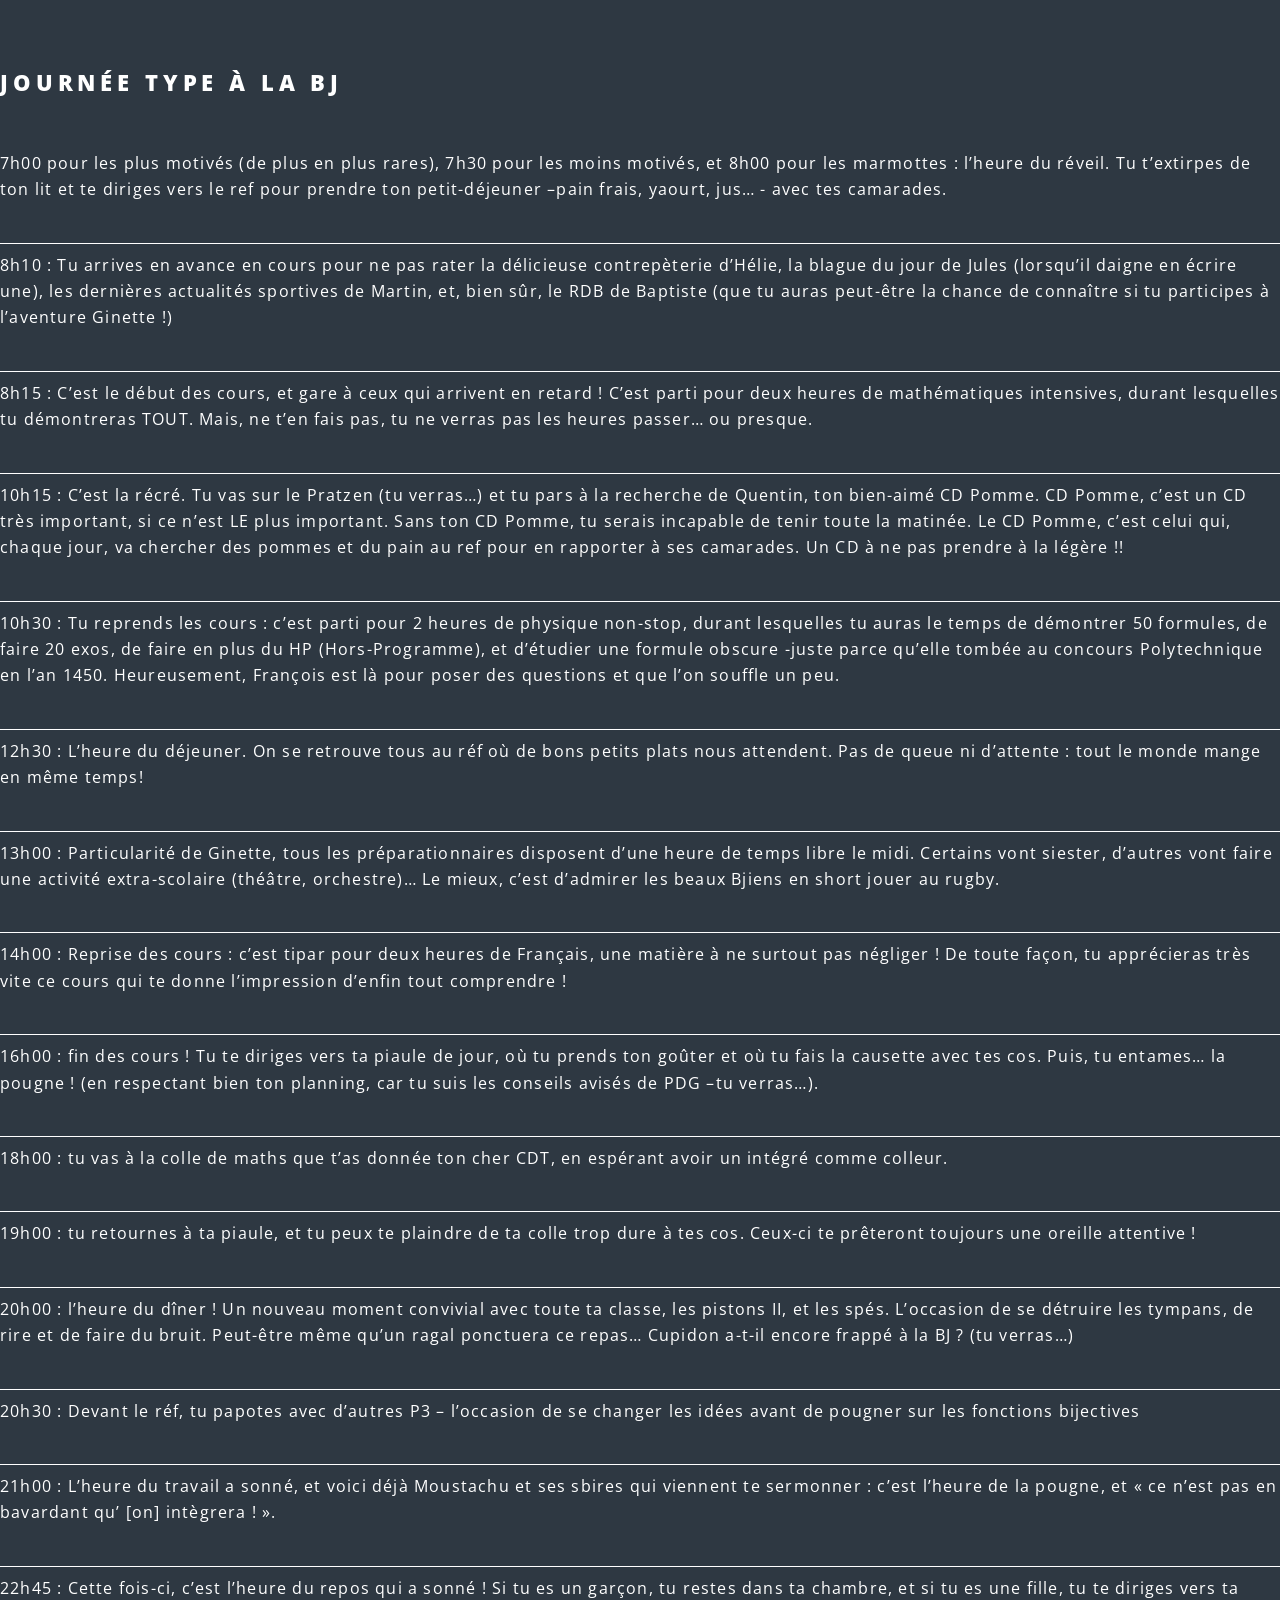
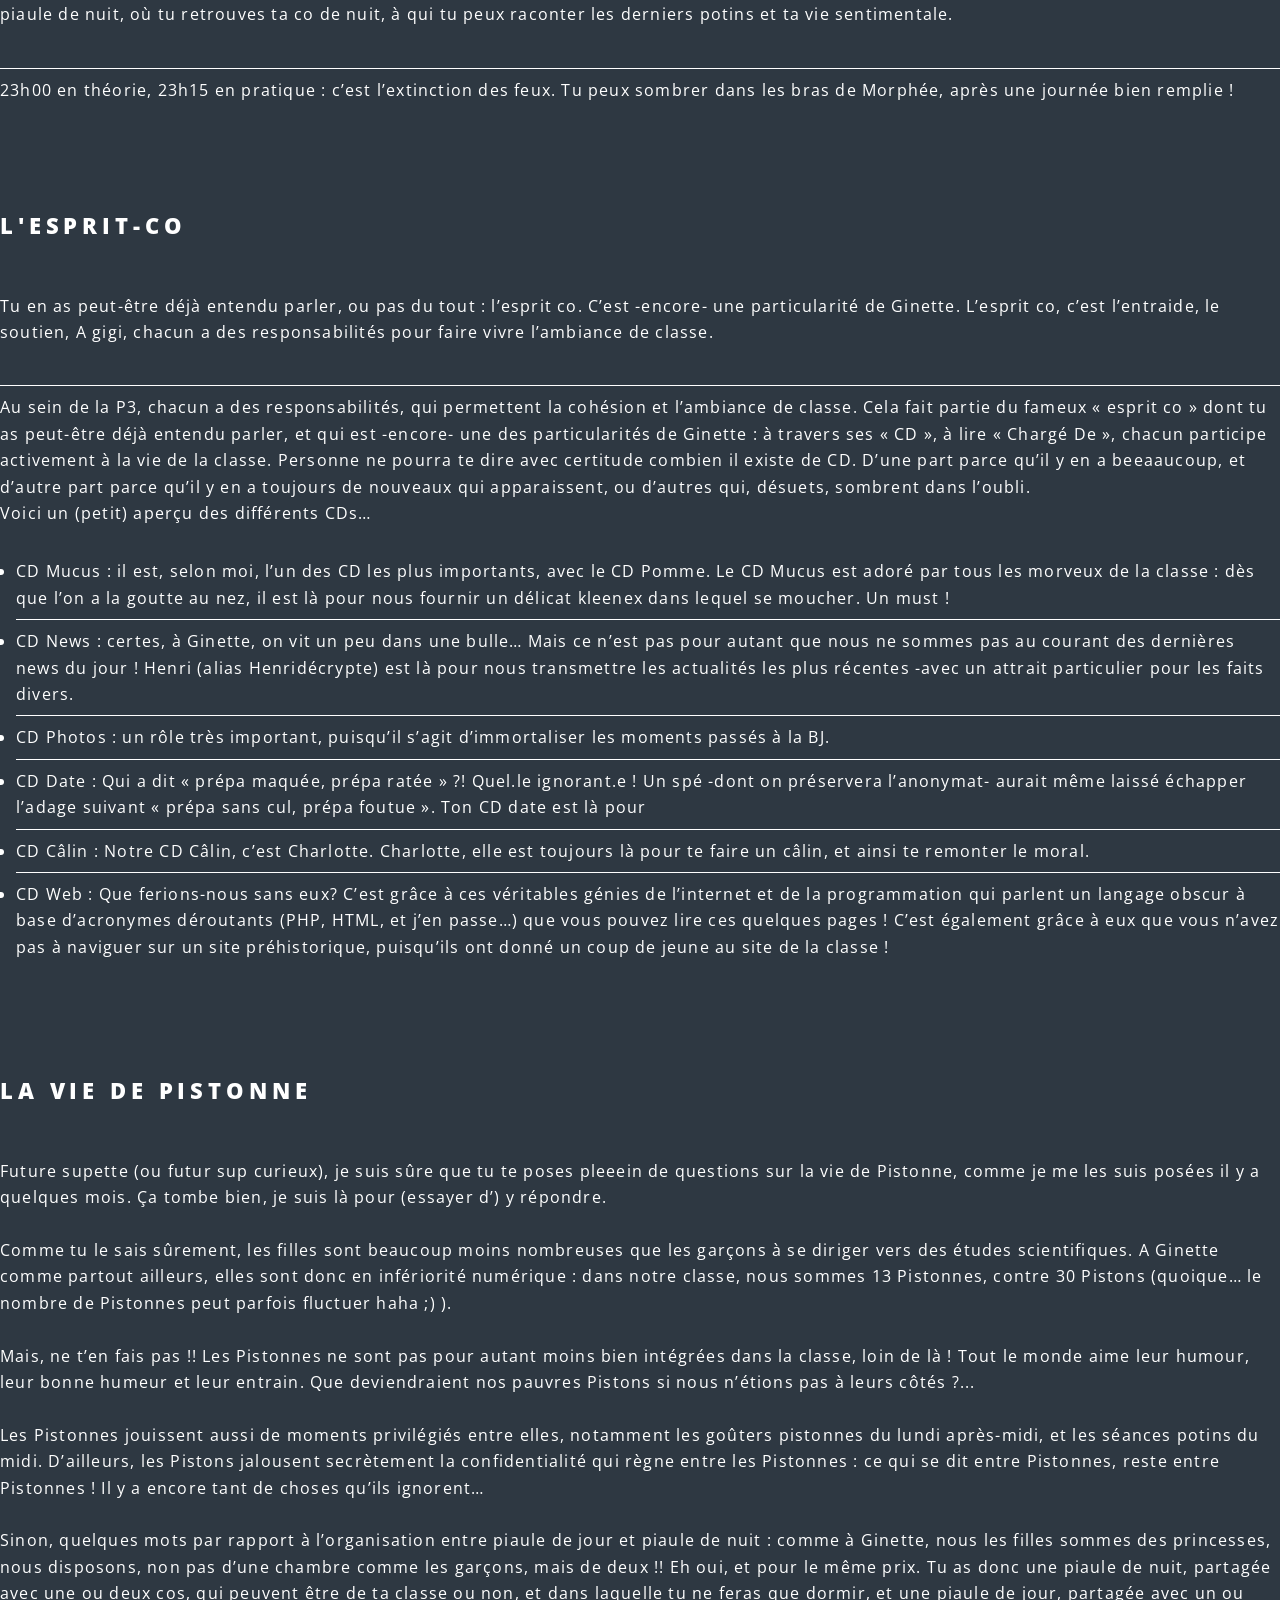
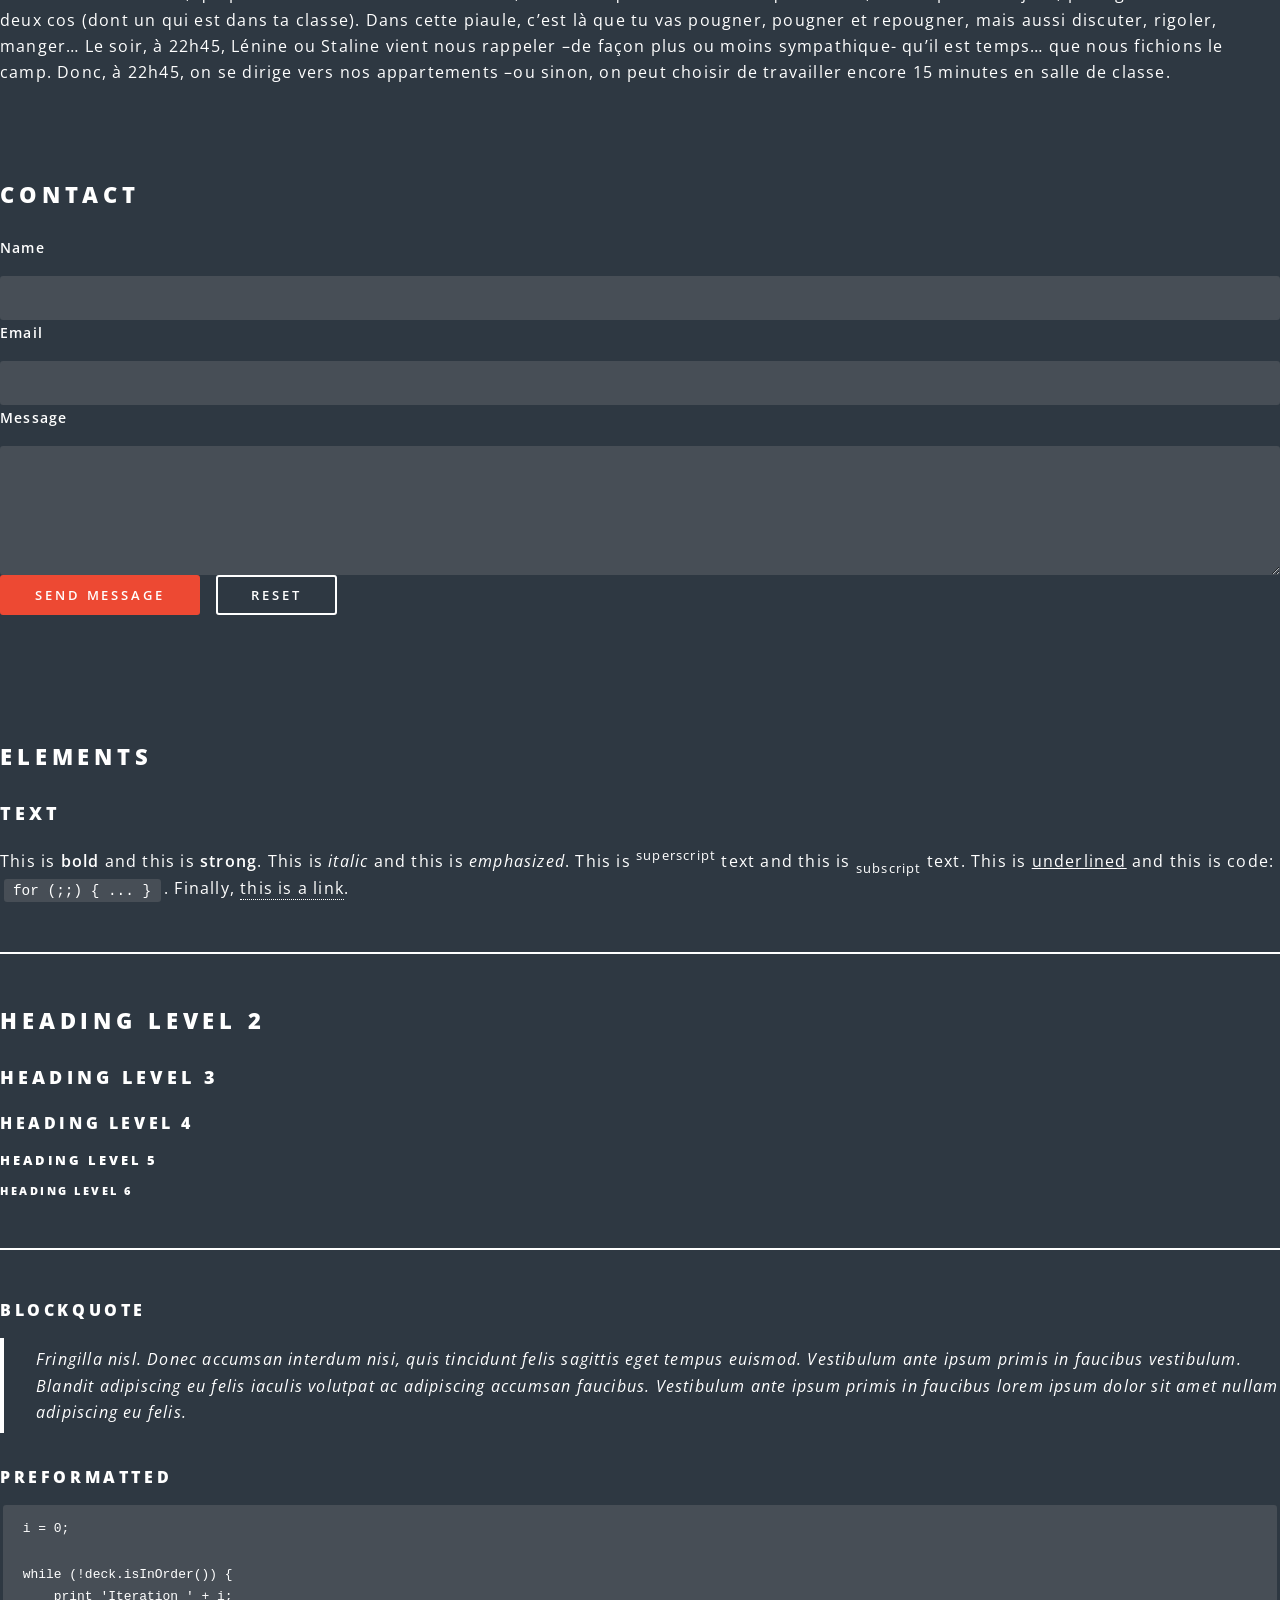
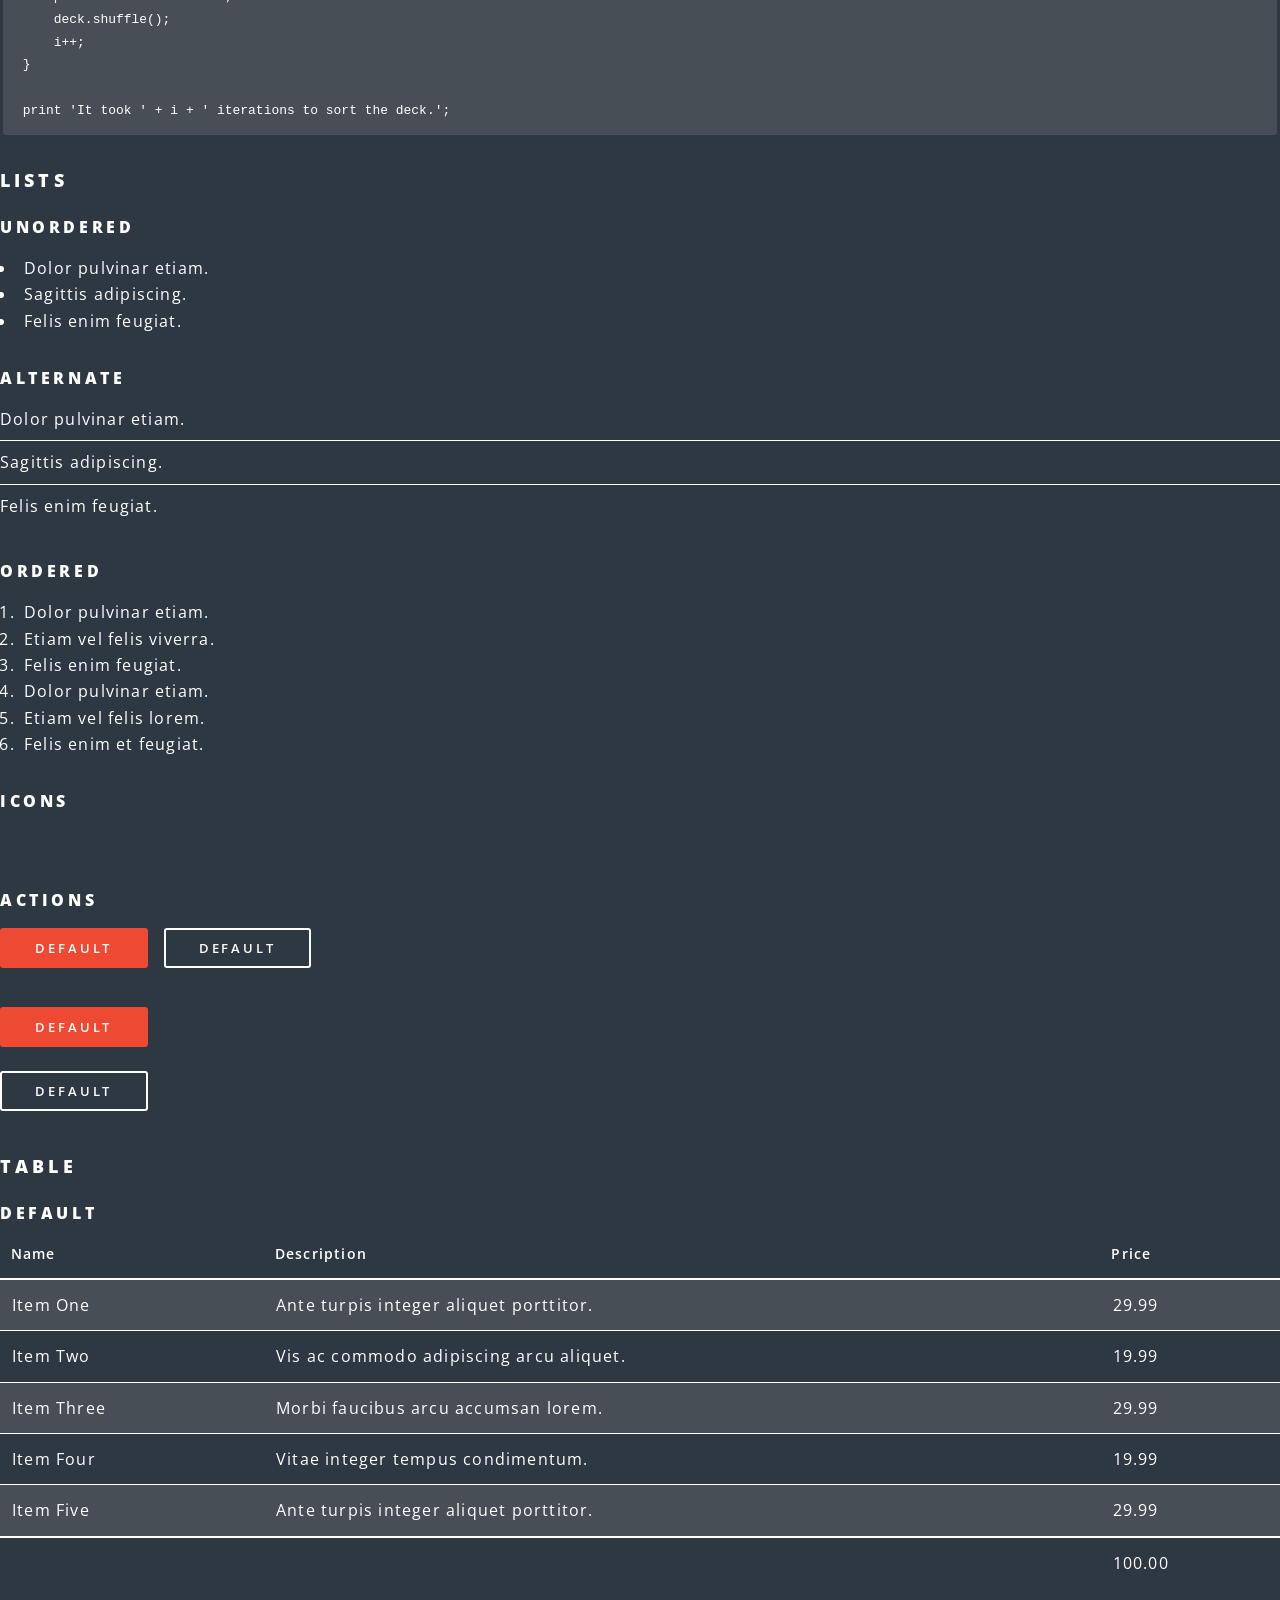
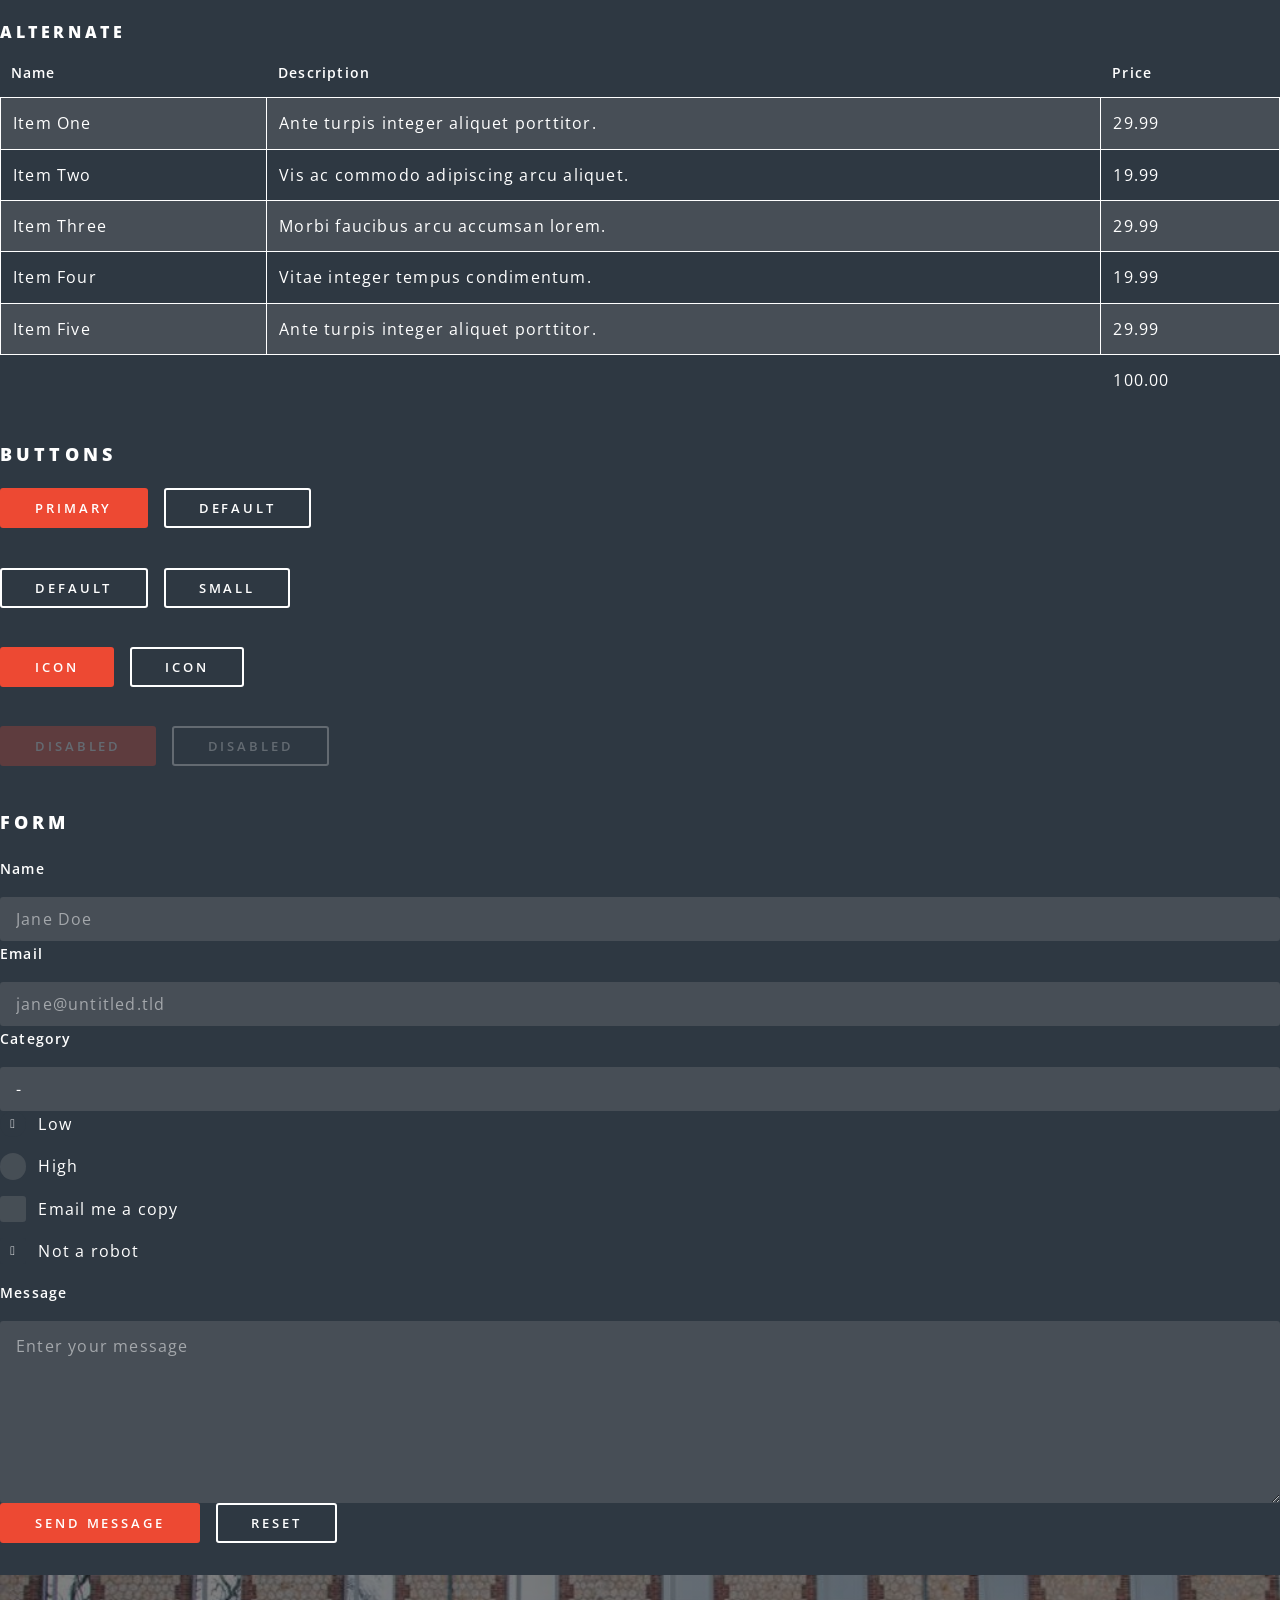
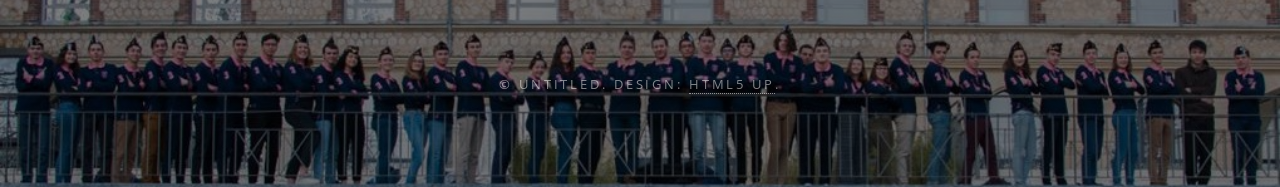
==== Site P3/ginette.html @ 147a9897 "pas la bonne" ====
<!DOCTYPE HTML>
<!--
	Dimension by HTML5 UP
	html5up.net | @ajlkn
	Free for personal and commercial use under the CCA 3.0 license (html5up.net/license)
-->
<html>
	<head>
		<title>Ginette - Piston 3</title>
		<meta charset="utf-8" />
		<meta name="viewport" content="width=device-width, initial-scale=1, user-scalable=no" />
		<link rel="stylesheet" href="assets/css/main.css" />
		<link rel="stylesheet" href="assets/css/noscript.css" />
		<link rel="icon" type="image/png" href="images\logo.png">
	</head>
	<body class="is-preload">
		<!-- Page Wrapper -->
		<div id="page-wrapper">

		<!-- Wrapper -->
			<div id="wrapper">

				<!-- Header -->
					<header id="header">
						<div class="logo">
							<span class="icon fa-gem"></span>
						</div>
						<div class="content">
							<div class="inner">
								<h1>La pougne</h1>
								<p><italic>16h de pougne par jour tu ne dépasseras !</italic></p>
							</div>
						</div>
						<nav>
							<ul>
								<li><a href="#intro">Journée type</a></li>
								<li><a href="#work">L'esprit-co</a></li>
								<li><a href="#about">Les Pistonnes</a></li>
								<li><a href="#contact">Contact</a></li>
								<li><a href="#elements">Elements</a></li>
							</ul>
						</nav>
					</header>

				<!-- Main -->
					<div id="main">

						<!-- Intro -->
							<article id="intro">
								<h2 class="major">Journée type à la BJ</h2>
								<span class="image main"><img src="images/pic01.jpg" alt="" /></span>

								<ul class="alt">
									<li>
										<p>7h00 pour les plus motivés (de plus en plus rares), 7h30 pour les moins motivés, 
											et 8h00 pour les marmottes : l’heure du réveil. Tu t’extirpes de ton lit et te 
											diriges vers le ref pour prendre ton petit-déjeuner –pain frais, yaourt, jus… - avec 
											tes camarades.</p>
									</li>
									<li>
										<p>8h10 : Tu arrives en avance en cours pour ne pas rater la délicieuse contrepèterie d’Hélie,
											 la blague du jour de Jules (lorsqu’il daigne en écrire une), les dernières actualités 
											 sportives de Martin, et, bien sûr, le RDB de Baptiste (que tu auras peut-être la chance 
											 de connaître si tu participes à l’aventure Ginette !)</p>
									</li>
									<li>
										<p>8h15 : C’est le début des cours, et gare à ceux qui arrivent en retard ! C’est parti pour 
											deux heures de mathématiques intensives, durant lesquelles tu démontreras TOUT. Mais, ne 
											t’en fais pas, tu ne verras pas les heures passer… ou presque.</p>
									</li>
									<li>
										<p>10h15 : C’est la récré. Tu vas sur le Pratzen (tu verras…) et tu pars à  la recherche de 
											Quentin, ton bien-aimé CD Pomme. CD Pomme, c’est un CD très important, si ce n’est LE plus 
											important. Sans ton CD Pomme, tu serais incapable de tenir toute la matinée. Le CD Pomme, 
											c’est celui qui, chaque jour, va chercher des pommes et du pain au ref pour en rapporter 
											à ses camarades. Un CD à ne pas prendre à la légère !!</p>
									</li>
									<li>
										<p>10h30 : Tu reprends les cours : c’est parti pour 2 heures de physique non-stop, durant 
											lesquelles tu auras le temps de démontrer 50 formules, de faire 20 exos, de faire en plus 
											du HP (Hors-Programme), et d’étudier une formule obscure -juste parce qu’elle tombée au 
											concours Polytechnique en l’an 1450. Heureusement, François est là pour poser des 
											questions et que l’on souffle un peu.</p>
									</li>
									<li>
										<p>12h30 : L’heure du déjeuner. On se retrouve tous au réf où de bons petits plats nous 
											attendent. Pas de queue ni d’attente : tout le monde mange en même temps!</p>
									</li>
									<li>
										<p>13h00 : Particularité de Ginette, tous les préparationnaires disposent d’une heure de 
											temps libre le midi. Certains vont siester, d’autres vont faire une activité 
											extra-scolaire (théâtre, orchestre)… Le mieux, c’est d’admirer les beaux Bjiens en short 
											jouer au rugby.</p>
									</li>
									<li>
										<p>14h00 : Reprise des cours : c’est tipar pour deux heures de Français, une matière à ne 
											surtout pas négliger ! De toute façon, tu apprécieras très vite ce cours qui te donne 
											l’impression d’enfin tout comprendre !</p>
									</li>
									<li>
										<p>16h00 : fin des cours ! Tu te diriges vers ta piaule de jour, où tu prends ton goûter 
											et où tu fais la causette avec tes cos. Puis, tu entames… la pougne ! (en respectant bien 
											ton planning, car tu suis les conseils avisés de PDG –tu verras…).</p>
									</li>
									<li>
										<p>18h00 : tu vas à la colle de maths que t’as donnée ton cher CDT, en espérant avoir un 
											intégré comme colleur.</p>
									</li>
									<li>
										<p>19h00 : tu retournes à ta piaule, et tu peux te plaindre de ta colle trop dure à tes cos. 
											Ceux-ci te prêteront toujours une oreille attentive !</p>
									</li>
									<li>
										<p>20h00 : l’heure du dîner ! Un nouveau moment convivial avec toute ta classe, les pistons 
											II, et les spés. L’occasion de se détruire les tympans, de rire et de faire du bruit. 
											Peut-être même qu’un ragal ponctuera ce repas… Cupidon a-t-il encore frappé à la BJ ? 
											(tu verras…)</p>
									</li>
									<li>
										<p>20h30 : Devant le réf, tu papotes avec d’autres P3 – l’occasion de se changer les idées 
											avant de pougner sur les fonctions bijectives</p>
									</li>
									<li>
										<p>21h00 : L’heure du travail a sonné, et voici déjà Moustachu et ses sbires qui viennent 
											te sermonner : c’est l’heure de la pougne, et « ce n’est pas en bavardant qu’ [on] 
											intègrera ! ».</p>
									</li>
									<li>
										<p>22h45 : Cette fois-ci, c’est l’heure du repos qui a sonné ! Si tu es un garçon, 
											tu restes dans ta chambre, et si tu es une fille, tu te diriges vers ta piaule de nuit, 
											où tu retrouves ta co de nuit, à qui tu peux raconter les derniers potins et ta vie 
											sentimentale.</p>
									</li>
									<li>
										<p>23h00 en théorie, 23h15 en pratique : c’est l’extinction des feux. Tu peux sombrer dans 
											les bras de Morphée, après une journée bien remplie !</p>
									</li>

								</ul>
							</article>

						<!-- Work -->
							<article id="work">
								<h2 class="major">L'esprit-co</h2>
								<span class="image main"><img src="images/pic02.jpg" alt="" /></span>
								<ul class="alt">
									<li>
										<p>
											Tu en as peut-être déjà entendu parler, ou pas du tout : l’esprit co. C’est -encore- 
											une particularité 											de Ginette. 
											L’esprit co, c’est l’entraide, le soutien, A gigi, chacun a des responsabilités pour 
											faire vivre l’ambiance de classe.
										</p>
									</li>
									<li>
										<p>
											Au sein de la P3, chacun a des responsabilités, qui permettent la cohésion et l’ambiance 
											de classe. Cela fait partie du fameux « esprit co » dont tu as peut-être déjà entendu 
											parler, et qui est -encore- une des particularités de Ginette : à travers ses « CD », 
											à lire « Chargé De », chacun participe activement à la vie de la classe.
											Personne ne pourra te dire avec certitude combien il existe de CD. D’une part parce qu’il 
											y en a beeaaucoup, et d’autre part parce qu’il y en a toujours de nouveaux qui 
											apparaissent, ou d’autres qui, désuets, sombrent dans l’oubli. <br>
											 
											Voici un (petit) aperçu des différents CDs…
										</p>

										<ul>
											<li>CD Mucus : il est, selon moi, l’un des CD les plus importants, avec le CD Pomme. Le CD Mucus est adoré par tous les morveux de la classe : dès que l’on a la goutte au nez, il est là pour nous fournir un délicat kleenex dans lequel se moucher. Un must !</li>
											<li>CD News : certes, à Ginette, on vit un peu dans une bulle… Mais ce n’est pas pour autant que nous ne sommes pas au courant des dernières news du jour ! Henri (alias Henridécrypte) est là pour nous transmettre les actualités les plus récentes -avec un attrait particulier pour les faits divers.</li>
											<li>CD Photos : un rôle très important, puisqu’il s’agit d’immortaliser les moments passés à la BJ.</li>
											<li>CD Date : Qui a dit « prépa maquée, prépa ratée » ?! Quel.le ignorant.e ! Un spé -dont on préservera l’anonymat- aurait même laissé échapper l’adage suivant « prépa sans cul, prépa foutue ». Ton CD date est là pour</li>
											<li>CD Câlin : Notre CD Câlin, c’est Charlotte. Charlotte, elle est toujours là pour te faire un câlin, et ainsi te remonter le moral.</li>
											<li>CD Web : Que ferions-nous sans eux? C’est grâce à ces véritables génies de l’internet et de la programmation qui parlent un langage obscur à base d’acronymes déroutants (PHP, HTML, et j’en passe…) que vous pouvez lire ces quelques pages ! C’est également grâce à eux que vous n’avez pas à naviguer sur un site préhistorique, puisqu’ils ont donné un coup de jeune au site de la classe !</li>
										</ul>
									</li>
								</ul>

							</article>

						<!-- About -->
							<article id="about">
								<h2 class="major">La vie de Pistonne</h2>
								<span class="image main"><img src="images/pic03.jpg" alt="" /></span>
								<p>
									Future supette (ou futur sup curieux), je suis sûre que tu te poses pleeein de questions sur la vie de Pistonne, comme je me les suis posées il y a quelques mois. Ça tombe bien, je suis là pour (essayer d’) y répondre. <br> <br>
									Comme tu le sais sûrement, les filles sont beaucoup moins nombreuses que les garçons à se diriger vers des études scientifiques. A Ginette comme partout ailleurs, elles sont donc en infériorité numérique : dans notre classe, nous sommes 13 Pistonnes, contre 30 Pistons (quoique… le nombre de Pistonnes peut parfois fluctuer haha ;) ). <br> <br>
									Mais, ne t’en fais pas !! Les Pistonnes ne sont pas pour autant moins bien intégrées dans la classe, loin de là ! Tout le monde aime leur humour, leur bonne humeur et leur entrain. Que deviendraient nos pauvres Pistons si nous n’étions pas à leurs côtés ?... <br> <br>
									Les Pistonnes jouissent aussi de moments privilégiés entre elles, notamment les goûters pistonnes du lundi après-midi, et les séances potins du midi. D’ailleurs, les Pistons jalousent secrètement la confidentialité qui règne entre les Pistonnes : ce qui se dit entre Pistonnes, reste entre Pistonnes ! Il y a encore tant de choses qu’ils ignorent… <br> <br>
									Sinon, quelques mots par rapport à l’organisation entre piaule de jour et piaule de nuit : comme à Ginette, nous les filles sommes des princesses, nous disposons, non pas d’une chambre comme les garçons, mais de deux !! Eh oui, et pour le même prix. Tu as donc une piaule de nuit, partagée avec une ou deux cos, qui peuvent être de ta classe ou non, et dans laquelle tu ne feras que dormir, et une piaule de jour, partagée avec un ou deux cos (dont un qui est dans ta classe). Dans cette piaule, c’est là que tu vas pougner, pougner et repougner, mais aussi discuter, rigoler, manger… Le soir, à 22h45, Lénine ou Staline vient nous rappeler –de façon plus ou moins sympathique- qu’il est temps… que nous fichions le camp. Donc, à 22h45, on se dirige vers nos appartements –ou sinon, on peut choisir de travailler encore 15 minutes en salle de classe. <br> <br>
									
								</p>							
							</article>

						<!-- Contact -->
							<article id="elements">
								<h2 class="major">Contact</h2>
								<form method="post" action="#">
									<div class="fields">
										<div class="field half">
											<label for="name">Name</label>
											<input type="text" name="name" id="name" />
										</div>
										<div class="field half">
											<label for="email">Email</label>
											<input type="text" name="email" id="email" />
										</div>
										<div class="field">
											<label for="message">Message</label>
											<textarea name="message" id="message" rows="4"></textarea>
										</div>
									</div>
									<ul class="actions">
										<li><input type="submit" value="Send Message" class="primary" /></li>
										<li><input type="reset" value="Reset" /></li>
									</ul>
								</form>
								<ul class="icons">
									<li><a href="#" class="icon brands fa-twitter"><span class="label">Twitter</span></a></li>
									<li><a href="#" class="icon brands fa-facebook-f"><span class="label">Facebook</span></a></li>
									<li><a href="#" class="icon brands fa-instagram"><span class="label">Instagram</span></a></li>
									<li><a href="#" class="icon brands fa-github"><span class="label">GitHub</span></a></li>
								</ul>
							</article>

						<!-- Elements -->
							<article id="contact">
								<h2 class="major">Elements</h2>

								<section>
									<h3 class="major">Text</h3>
									<p>This is <b>bold</b> and this is <strong>strong</strong>. This is <i>italic</i> and this is <em>emphasized</em>.
									This is <sup>superscript</sup> text and this is <sub>subscript</sub> text.
									This is <u>underlined</u> and this is code: <code>for (;;) { ... }</code>. Finally, <a href="#">this is a link</a>.</p>
									<hr />
									<h2>Heading Level 2</h2>
									<h3>Heading Level 3</h3>
									<h4>Heading Level 4</h4>
									<h5>Heading Level 5</h5>
									<h6>Heading Level 6</h6>
									<hr />
									<h4>Blockquote</h4>
									<blockquote>Fringilla nisl. Donec accumsan interdum nisi, quis tincidunt felis sagittis eget tempus euismod. Vestibulum ante ipsum primis in faucibus vestibulum. Blandit adipiscing eu felis iaculis volutpat ac adipiscing accumsan faucibus. Vestibulum ante ipsum primis in faucibus lorem ipsum dolor sit amet nullam adipiscing eu felis.</blockquote>
									<h4>Preformatted</h4>
									<pre><code>i = 0;

while (!deck.isInOrder()) {
    print 'Iteration ' + i;
    deck.shuffle();
    i++;
}

print 'It took ' + i + ' iterations to sort the deck.';</code></pre>
								</section>

								<section>
									<h3 class="major">Lists</h3>

									<h4>Unordered</h4>
									<ul>
										<li>Dolor pulvinar etiam.</li>
										<li>Sagittis adipiscing.</li>
										<li>Felis enim feugiat.</li>
									</ul>

									<h4>Alternate</h4>
									<ul class="alt">
										<li>Dolor pulvinar etiam.</li>
										<li>Sagittis adipiscing.</li>
										<li>Felis enim feugiat.</li>
									</ul>

									<h4>Ordered</h4>
									<ol>
										<li>Dolor pulvinar etiam.</li>
										<li>Etiam vel felis viverra.</li>
										<li>Felis enim feugiat.</li>
										<li>Dolor pulvinar etiam.</li>
										<li>Etiam vel felis lorem.</li>
										<li>Felis enim et feugiat.</li>
									</ol>
									<h4>Icons</h4>
									<ul class="icons">
										<li><a href="#" class="icon brands fa-twitter"><span class="label">Twitter</span></a></li>
										<li><a href="#" class="icon brands fa-facebook-f"><span class="label">Facebook</span></a></li>
										<li><a href="#" class="icon brands fa-instagram"><span class="label">Instagram</span></a></li>
										<li><a href="#" class="icon brands fa-github"><span class="label">Github</span></a></li>
									</ul>

									<h4>Actions</h4>
									<ul class="actions">
										<li><a href="#" class="button primary">Default</a></li>
										<li><a href="#" class="button">Default</a></li>
									</ul>
									<ul class="actions stacked">
										<li><a href="#" class="button primary">Default</a></li>
										<li><a href="#" class="button">Default</a></li>
									</ul>
								</section>

								<section>
									<h3 class="major">Table</h3>
									<h4>Default</h4>
									<div class="table-wrapper">
										<table>
											<thead>
												<tr>
													<th>Name</th>
													<th>Description</th>
													<th>Price</th>
												</tr>
											</thead>
											<tbody>
												<tr>
													<td>Item One</td>
													<td>Ante turpis integer aliquet porttitor.</td>
													<td>29.99</td>
												</tr>
												<tr>
													<td>Item Two</td>
													<td>Vis ac commodo adipiscing arcu aliquet.</td>
													<td>19.99</td>
												</tr>
												<tr>
													<td>Item Three</td>
													<td> Morbi faucibus arcu accumsan lorem.</td>
													<td>29.99</td>
												</tr>
												<tr>
													<td>Item Four</td>
													<td>Vitae integer tempus condimentum.</td>
													<td>19.99</td>
												</tr>
												<tr>
													<td>Item Five</td>
													<td>Ante turpis integer aliquet porttitor.</td>
													<td>29.99</td>
												</tr>
											</tbody>
											<tfoot>
												<tr>
													<td colspan="2"></td>
													<td>100.00</td>
												</tr>
											</tfoot>
										</table>
									</div>

									<h4>Alternate</h4>
									<div class="table-wrapper">
										<table class="alt">
											<thead>
												<tr>
													<th>Name</th>
													<th>Description</th>
													<th>Price</th>
												</tr>
											</thead>
											<tbody>
												<tr>
													<td>Item One</td>
													<td>Ante turpis integer aliquet porttitor.</td>
													<td>29.99</td>
												</tr>
												<tr>
													<td>Item Two</td>
													<td>Vis ac commodo adipiscing arcu aliquet.</td>
													<td>19.99</td>
												</tr>
												<tr>
													<td>Item Three</td>
													<td> Morbi faucibus arcu accumsan lorem.</td>
													<td>29.99</td>
												</tr>
												<tr>
													<td>Item Four</td>
													<td>Vitae integer tempus condimentum.</td>
													<td>19.99</td>
												</tr>
												<tr>
													<td>Item Five</td>
													<td>Ante turpis integer aliquet porttitor.</td>
													<td>29.99</td>
												</tr>
											</tbody>
											<tfoot>
												<tr>
													<td colspan="2"></td>
													<td>100.00</td>
												</tr>
											</tfoot>
										</table>
									</div>
								</section>

								<section>
									<h3 class="major">Buttons</h3>
									<ul class="actions">
										<li><a href="#" class="button primary">Primary</a></li>
										<li><a href="#" class="button">Default</a></li>
									</ul>
									<ul class="actions">
										<li><a href="#" class="button">Default</a></li>
										<li><a href="#" class="button small">Small</a></li>
									</ul>
									<ul class="actions">
										<li><a href="#" class="button primary icon solid fa-download">Icon</a></li>
										<li><a href="#" class="button icon solid fa-download">Icon</a></li>
									</ul>
									<ul class="actions">
										<li><span class="button primary disabled">Disabled</span></li>
										<li><span class="button disabled">Disabled</span></li>
									</ul>
								</section>

								<section>
									<h3 class="major">Form</h3>
									<form method="post" action="#">
										<div class="fields">
											<div class="field half">
												<label for="demo-name">Name</label>
												<input type="text" name="demo-name" id="demo-name" value="" placeholder="Jane Doe" />
											</div>
											<div class="field half">
												<label for="demo-email">Email</label>
												<input type="email" name="demo-email" id="demo-email" value="" placeholder="jane@untitled.tld" />
											</div>
											<div class="field">
												<label for="demo-category">Category</label>
												<select name="demo-category" id="demo-category">
													<option value="">-</option>
													<option value="1">Manufacturing</option>
													<option value="1">Shipping</option>
													<option value="1">Administration</option>
													<option value="1">Human Resources</option>
												</select>
											</div>
											<div class="field half">
												<input type="radio" id="demo-priority-low" name="demo-priority" checked>
												<label for="demo-priority-low">Low</label>
											</div>
											<div class="field half">
												<input type="radio" id="demo-priority-high" name="demo-priority">
												<label for="demo-priority-high">High</label>
											</div>
											<div class="field half">
												<input type="checkbox" id="demo-copy" name="demo-copy">
												<label for="demo-copy">Email me a copy</label>
											</div>
											<div class="field half">
												<input type="checkbox" id="demo-human" name="demo-human" checked>
												<label for="demo-human">Not a robot</label>
											</div>
											<div class="field">
												<label for="demo-message">Message</label>
												<textarea name="demo-message" id="demo-message" placeholder="Enter your message" rows="6"></textarea>
											</div>
										</div>
										<ul class="actions">
											<li><input type="submit" value="Send Message" class="primary" /></li>
											<li><input type="reset" value="Reset" /></li>
										</ul>
									</form>
								</section>

							</article>

					</div>

				<!-- Footer -->
					<footer id="footer">
						<p class="copyright">&copy; Untitled. Design: <a href="https://html5up.net">HTML5 UP</a>.</p>
					</footer>

			</div>
			</div>

		<!-- BG -->
			<div id="bg"></div>

		<!-- Scripts -->
			<script src="assets/js/jquery.min.js"></script>
			<script src="assets/js/browser.min.js"></script>
			<script src="assets/js/breakpoints.min.js"></script>
			<script src="assets/js/util.js"></script>
			<script src="assets/js/pougne.js"></script>

	</body>
</html>
---- Site P3/assets/css/main.css ----
@import url(fontawesome-all.min.css);
@import url("https://fonts.googleapis.com/css?family=Open+Sans:400,400italic,600,600italic,800,800italic");

/*
	Spectral by HTML5 UP
	html5up.net | @ajlkn
	Free for personal and commercial use under the CCA 3.0 license (html5up.net/license)
*/

html, body, div, span, applet, object,
iframe, h1, h2, h3, h4, h5, h6, p, blockquote,
pre, a, abbr, acronym, address, big, cite,
code, del, dfn, em, img, ins, kbd, q, s, samp,
small, strike, strong, sub, sup, tt, var, b,
u, i, center, dl, dt, dd, ol, ul, li, fieldset,
form, label, legend, table, caption, tbody,
tfoot, thead, tr, th, td, article, aside,
canvas, details, embed, figure, figcaption,
footer, header, hgroup, menu, nav, output, ruby,
section, summary, time, mark, audio, video {
	margin: 0;
	padding: 0;
	border: 0;
	font-size: 100%;
	font: inherit;
	vertical-align: baseline;}

article, aside, details, figcaption, figure,
footer, header, hgroup, menu, nav, section {
	display: block;}

body {
	line-height: 1;
}

ol, ul {
	list-style: none;
}

blockquote, q {
	quotes: none;
}

	blockquote:before, blockquote:after, q:before, q:after {
		content: '';
		content: none;
	}

table {
	border-collapse: collapse;
	border-spacing: 0;
}

body {
	-webkit-text-size-adjust: none;
}

mark {
	background-color: transparent;
	color: inherit;
}

input::-moz-focus-inner {
	border: 0;
	padding: 0;
}

input, select, textarea {
	-moz-appearance: none;
	-webkit-appearance: none;
	-ms-appearance: none;
	appearance: none;
}

/* Basic */

	@-ms-viewport {
		width: device-width;
	}

	html {
		box-sizing: border-box;
	}

	*, *:before, *:after {
		box-sizing: inherit;
	}

	body {
		background: #2e3842;
	}

		body.is-preload *, body.is-preload *:before, body.is-preload *:after {
			-moz-animation: none !important;
			-webkit-animation: none !important;
			-ms-animation: none !important;
			animation: none !important;
			-moz-transition: none !important;
			-webkit-transition: none !important;
			-ms-transition: none !important;
			transition: none !important;
		}

	body, input, select, textarea {
		color: #fff;
		font-family: "Open Sans", Helvetica, sans-serif;
		font-size: 15pt;
		font-weight: 400;
		letter-spacing: 0.075em;
		line-height: 1.65em;
	}

		@media screen and (max-width: 1680px) {

			body, input, select, textarea {
				font-size: 13pt;
			}

		}

		@media screen and (max-width: 1280px) {

			body, input, select, textarea {
				font-size: 12pt;
			}

		}

		@media screen and (max-width: 736px) {

			body, input, select, textarea {
				font-size: 11pt;
				letter-spacing: 0.0375em;
			}

		}

	a {
		-moz-transition: color 0.2s ease, border-bottom-color 0.2s ease;
		-webkit-transition: color 0.2s ease, border-bottom-color 0.2s ease;
		-ms-transition: color 0.2s ease, border-bottom-color 0.2s ease;
		transition: color 0.2s ease, border-bottom-color 0.2s ease;
		border-bottom: dotted 1px;
		color: inherit;
		text-decoration: none;
	}

		a:hover {
			border-bottom-color: transparent;
		}

	strong, b {
		color: #fff;
		font-weight: 600;
	}

	em, i {
		font-style: italic;
	}

	p {
		margin: 0 0 2em 0;
	}

	h1, h2, h3, h4, h5, h6 {
		color: #fff;
		font-weight: 800;
		letter-spacing: 0.225em;
		line-height: 1em;
		margin: 0 0 1em 0;
		text-transform: uppercase;
	}

		h1 a, h2 a, h3 a, h4 a, h5 a, h6 a {
			color: inherit;
			text-decoration: none;
		}

	h2 {
		font-size: 1.35em;
		line-height: 1.75em;
	}

		@media screen and (max-width: 736px) {

			h2 {
				font-size: 1.1em;
				line-height: 1.65em;
			}

		}

	h3 {
		font-size: 1.15em;
		line-height: 1.75em;
	}

		@media screen and (max-width: 736px) {

			h3 {
				font-size: 1em;
				line-height: 1.65em;
			}

		}

	h4 {
		font-size: 1em;
		line-height: 1.5em;
	}

	h5 {
		font-size: 0.8em;
		line-height: 1.5em;
	}

	h6 {
		font-size: 0.7em;
		line-height: 1.5em;
	}

	sub {
		font-size: 0.8em;
		position: relative;
		top: 0.5em;
	}

	sup {
		font-size: 0.8em;
		position: relative;
		top: -0.5em;
	}

	hr {
		border: 0;
		border-bottom: solid 2px #fff;
		margin: 3em 0;
	}

		hr.major {
			margin: 4.5em 0;
		}

	blockquote {
		border-left: solid 4px #fff;
		font-style: italic;
		margin: 0 0 2em 0;
		padding: 0.5em 0 0.5em 2em;
	}

	code {
		background: rgba(144, 144, 144, 0.25);
		border-radius: 3px;
		font-family: "Courier New", monospace;
		font-size: 0.9em;
		letter-spacing: 0;
		margin: 0 0.25em;
		padding: 0.25em 0.65em;
	}

	pre {
		-webkit-overflow-scrolling: touch;
		font-family: "Courier New", monospace;
		font-size: 0.9em;
		margin: 0 0 2em 0;
	}

		pre code {
			display: block;
			line-height: 1.75em;
			padding: 1em 1.5em;
			overflow-x: auto;
		}

	.align-left {
		text-align: left;
	}

	.align-center {
		text-align: center;
	}

	.align-right {
		text-align: right;
	}

/* Row */

	.row {
		display: flex;
		flex-wrap: wrap;
		box-sizing: border-box;
		align-items: stretch;
	}

		.row > * {
			box-sizing: border-box;
		}

		.row.gtr-uniform > * > :last-child {
			margin-bottom: 0;
		}

		.row.aln-left {
			justify-content: flex-start;
		}

		.row.aln-center {
			justify-content: center;
		}

		.row.aln-right {
			justify-content: flex-end;
		}

		.row.aln-top {
			align-items: flex-start;
		}

		.row.aln-middle {
			align-items: center;
		}

		.row.aln-bottom {
			align-items: flex-end;
		}

		.row > .imp {
			order: -1;
		}

		.row > .col-1 {
			width: 8.33333%;
		}

		.row > .off-1 {
			margin-left: 8.33333%;
		}

		.row > .col-2 {
			width: 16.66667%;
		}

		.row > .off-2 {
			margin-left: 16.66667%;
		}

		.row > .col-3 {
			width: 25%;
		}

		.row > .off-3 {
			margin-left: 25%;
		}

		.row > .col-4 {
			width: 33.33333%;
		}

		.row > .off-4 {
			margin-left: 33.33333%;
		}

		.row > .col-5 {
			width: 41.66667%;
		}

		.row > .off-5 {
			margin-left: 41.66667%;
		}

		.row > .col-6 {
			width: 50%;
		}

		.row > .off-6 {
			margin-left: 50%;
		}

		.row > .col-7 {
			width: 58.33333%;
		}

		.row > .off-7 {
			margin-left: 58.33333%;
		}

		.row > .col-8 {
			width: 66.66667%;
		}

		.row > .off-8 {
			margin-left: 66.66667%;
		}

		.row > .col-9 {
			width: 75%;
		}

		.row > .off-9 {
			margin-left: 75%;
		}

		.row > .col-10 {
			width: 83.33333%;
		}

		.row > .off-10 {
			margin-left: 83.33333%;
		}

		.row > .col-11 {
			width: 91.66667%;
		}

		.row > .off-11 {
			margin-left: 91.66667%;
		}

		.row > .col-12 {
			width: 100%;
		}

		.row > .off-12 {
			margin-left: 100%;
		}

		.row.gtr-0 {
			margin-top: 0;
			margin-left: 0em;
		}

			.row.gtr-0 > * {
				padding: 0 0 0 0em;
			}

			.row.gtr-0.gtr-uniform {
				margin-top: 0em;
			}

				.row.gtr-0.gtr-uniform > * {
					padding-top: 0em;
				}

		.row.gtr-25 {
			margin-top: 0;
			margin-left: -0.375em;
		}

			.row.gtr-25 > * {
				padding: 0 0 0 0.375em;
			}

			.row.gtr-25.gtr-uniform {
				margin-top: -0.375em;
			}

				.row.gtr-25.gtr-uniform > * {
					padding-top: 0.375em;
				}

		.row.gtr-50 {
			margin-top: 0;
			margin-left: -0.75em;
		}

			.row.gtr-50 > * {
				padding: 0 0 0 0.75em;
			}

			.row.gtr-50.gtr-uniform {
				margin-top: -0.75em;
			}

				.row.gtr-50.gtr-uniform > * {
					padding-top: 0.75em;
				}

		.row {
			margin-top: 0;
			margin-left: -1.5em;
		}

			.row > * {
				padding: 0 0 0 1.5em;
			}

			.row.gtr-uniform {
				margin-top: -1.5em;
			}

				.row.gtr-uniform > * {
					padding-top: 1.5em;
				}

		.row.gtr-150 {
			margin-top: 0;
			margin-left: -2.25em;
		}

			.row.gtr-150 > * {
				padding: 0 0 0 2.25em;
			}

			.row.gtr-150.gtr-uniform {
				margin-top: -2.25em;
			}

				.row.gtr-150.gtr-uniform > * {
					padding-top: 2.25em;
				}

		.row.gtr-200 {
			margin-top: 0;
			margin-left: -3em;
		}

			.row.gtr-200 > * {
				padding: 0 0 0 3em;
			}

			.row.gtr-200.gtr-uniform {
				margin-top: -3em;
			}

				.row.gtr-200.gtr-uniform > * {
					padding-top: 3em;
				}

		@media screen and (max-width: 1680px) {

			.row {
				display: flex;
				flex-wrap: wrap;
				box-sizing: border-box;
				align-items: stretch;
			}

				.row > * {
					box-sizing: border-box;
				}

				.row.gtr-uniform > * > :last-child {
					margin-bottom: 0;
				}

				.row.aln-left {
					justify-content: flex-start;
				}

				.row.aln-center {
					justify-content: center;
				}

				.row.aln-right {
					justify-content: flex-end;
				}

				.row.aln-top {
					align-items: flex-start;
				}

				.row.aln-middle {
					align-items: center;
				}

				.row.aln-bottom {
					align-items: flex-end;
				}

				.row > .imp-xlarge {
					order: -1;
				}

				.row > .col-1-xlarge {
					width: 8.33333%;
				}

				.row > .off-1-xlarge {
					margin-left: 8.33333%;
				}

				.row > .col-2-xlarge {
					width: 16.66667%;
				}

				.row > .off-2-xlarge {
					margin-left: 16.66667%;
				}

				.row > .col-3-xlarge {
					width: 25%;
				}

				.row > .off-3-xlarge {
					margin-left: 25%;
				}

				.row > .col-4-xlarge {
					width: 33.33333%;
				}

				.row > .off-4-xlarge {
					margin-left: 33.33333%;
				}

				.row > .col-5-xlarge {
					width: 41.66667%;
				}

				.row > .off-5-xlarge {
					margin-left: 41.66667%;
				}

				.row > .col-6-xlarge {
					width: 50%;
				}

				.row > .off-6-xlarge {
					margin-left: 50%;
				}

				.row > .col-7-xlarge {
					width: 58.33333%;
				}

				.row > .off-7-xlarge {
					margin-left: 58.33333%;
				}

				.row > .col-8-xlarge {
					width: 66.66667%;
				}

				.row > .off-8-xlarge {
					margin-left: 66.66667%;
				}

				.row > .col-9-xlarge {
					width: 75%;
				}

				.row > .off-9-xlarge {
					margin-left: 75%;
				}

				.row > .col-10-xlarge {
					width: 83.33333%;
				}

				.row > .off-10-xlarge {
					margin-left: 83.33333%;
				}

				.row > .col-11-xlarge {
					width: 91.66667%;
				}

				.row > .off-11-xlarge {
					margin-left: 91.66667%;
				}

				.row > .col-12-xlarge {
					width: 100%;
				}

				.row > .off-12-xlarge {
					margin-left: 100%;
				}

				.row.gtr-0 {
					margin-top: 0;
					margin-left: 0em;
				}

					.row.gtr-0 > * {
						padding: 0 0 0 0em;
					}

					.row.gtr-0.gtr-uniform {
						margin-top: 0em;
					}

						.row.gtr-0.gtr-uniform > * {
							padding-top: 0em;
						}

				.row.gtr-25 {
					margin-top: 0;
					margin-left: -0.375em;
				}

					.row.gtr-25 > * {
						padding: 0 0 0 0.375em;
					}

					.row.gtr-25.gtr-uniform {
						margin-top: -0.375em;
					}

						.row.gtr-25.gtr-uniform > * {
							padding-top: 0.375em;
						}

				.row.gtr-50 {
					margin-top: 0;
					margin-left: -0.75em;
				}

					.row.gtr-50 > * {
						padding: 0 0 0 0.75em;
					}

					.row.gtr-50.gtr-uniform {
						margin-top: -0.75em;
					}

						.row.gtr-50.gtr-uniform > * {
							padding-top: 0.75em;
						}

				.row {
					margin-top: 0;
					margin-left: -1.5em;
				}

					.row > * {
						padding: 0 0 0 1.5em;
					}

					.row.gtr-uniform {
						margin-top: -1.5em;
					}

						.row.gtr-uniform > * {
							padding-top: 1.5em;
						}

				.row.gtr-150 {
					margin-top: 0;
					margin-left: -2.25em;
				}

					.row.gtr-150 > * {
						padding: 0 0 0 2.25em;
					}

					.row.gtr-150.gtr-uniform {
						margin-top: -2.25em;
					}

						.row.gtr-150.gtr-uniform > * {
							padding-top: 2.25em;
						}

				.row.gtr-200 {
					margin-top: 0;
					margin-left: -3em;
				}

					.row.gtr-200 > * {
						padding: 0 0 0 3em;
					}

					.row.gtr-200.gtr-uniform {
						margin-top: -3em;
					}

						.row.gtr-200.gtr-uniform > * {
							padding-top: 3em;
						}

		}

		@media screen and (max-width: 1280px) {

			.row {
				display: flex;
				flex-wrap: wrap;
				box-sizing: border-box;
				align-items: stretch;
			}

				.row > * {
					box-sizing: border-box;
				}

				.row.gtr-uniform > * > :last-child {
					margin-bottom: 0;
				}

				.row.aln-left {
					justify-content: flex-start;
				}

				.row.aln-center {
					justify-content: center;
				}

				.row.aln-right {
					justify-content: flex-end;
				}

				.row.aln-top {
					align-items: flex-start;
				}

				.row.aln-middle {
					align-items: center;
				}

				.row.aln-bottom {
					align-items: flex-end;
				}

				.row > .imp-large {
					order: -1;
				}

				.row > .col-1-large {
					width: 8.33333%;
				}

				.row > .off-1-large {
					margin-left: 8.33333%;
				}

				.row > .col-2-large {
					width: 16.66667%;
				}

				.row > .off-2-large {
					margin-left: 16.66667%;
				}

				.row > .col-3-large {
					width: 25%;
				}

				.row > .off-3-large {
					margin-left: 25%;
				}

				.row > .col-4-large {
					width: 33.33333%;
				}

				.row > .off-4-large {
					margin-left: 33.33333%;
				}

				.row > .col-5-large {
					width: 41.66667%;
				}

				.row > .off-5-large {
					margin-left: 41.66667%;
				}

				.row > .col-6-large {
					width: 50%;
				}

				.row > .off-6-large {
					margin-left: 50%;
				}

				.row > .col-7-large {
					width: 58.33333%;
				}

				.row > .off-7-large {
					margin-left: 58.33333%;
				}

				.row > .col-8-large {
					width: 66.66667%;
				}

				.row > .off-8-large {
					margin-left: 66.66667%;
				}

				.row > .col-9-large {
					width: 75%;
				}

				.row > .off-9-large {
					margin-left: 75%;
				}

				.row > .col-10-large {
					width: 83.33333%;
				}

				.row > .off-10-large {
					margin-left: 83.33333%;
				}

				.row > .col-11-large {
					width: 91.66667%;
				}

				.row > .off-11-large {
					margin-left: 91.66667%;
				}

				.row > .col-12-large {
					width: 100%;
				}

				.row > .off-12-large {
					margin-left: 100%;
				}

				.row.gtr-0 {
					margin-top: 0;
					margin-left: 0em;
				}

					.row.gtr-0 > * {
						padding: 0 0 0 0em;
					}

					.row.gtr-0.gtr-uniform {
						margin-top: 0em;
					}

						.row.gtr-0.gtr-uniform > * {
							padding-top: 0em;
						}

				.row.gtr-25 {
					margin-top: 0;
					margin-left: -0.375em;
				}

					.row.gtr-25 > * {
						padding: 0 0 0 0.375em;
					}

					.row.gtr-25.gtr-uniform {
						margin-top: -0.375em;
					}

						.row.gtr-25.gtr-uniform > * {
							padding-top: 0.375em;
						}

				.row.gtr-50 {
					margin-top: 0;
					margin-left: -0.75em;
				}

					.row.gtr-50 > * {
						padding: 0 0 0 0.75em;
					}

					.row.gtr-50.gtr-uniform {
						margin-top: -0.75em;
					}

						.row.gtr-50.gtr-uniform > * {
							padding-top: 0.75em;
						}

				.row {
					margin-top: 0;
					margin-left: -1.5em;
				}

					.row > * {
						padding: 0 0 0 1.5em;
					}

					.row.gtr-uniform {
						margin-top: -1.5em;
					}

						.row.gtr-uniform > * {
							padding-top: 1.5em;
						}

				.row.gtr-150 {
					margin-top: 0;
					margin-left: -2.25em;
				}

					.row.gtr-150 > * {
						padding: 0 0 0 2.25em;
					}

					.row.gtr-150.gtr-uniform {
						margin-top: -2.25em;
					}

						.row.gtr-150.gtr-uniform > * {
							padding-top: 2.25em;
						}

				.row.gtr-200 {
					margin-top: 0;
					margin-left: -3em;
				}

					.row.gtr-200 > * {
						padding: 0 0 0 3em;
					}

					.row.gtr-200.gtr-uniform {
						margin-top: -3em;
					}

						.row.gtr-200.gtr-uniform > * {
							padding-top: 3em;
						}

		}

		@media screen and (max-width: 980px) {

			.row {
				display: flex;
				flex-wrap: wrap;
				box-sizing: border-box;
				align-items: stretch;
			}

				.row > * {
					box-sizing: border-box;
				}

				.row.gtr-uniform > * > :last-child {
					margin-bottom: 0;
				}

				.row.aln-left {
					justify-content: flex-start;
				}

				.row.aln-center {
					justify-content: center;
				}

				.row.aln-right {
					justify-content: flex-end;
				}

				.row.aln-top {
					align-items: flex-start;
				}

				.row.aln-middle {
					align-items: center;
				}

				.row.aln-bottom {
					align-items: flex-end;
				}

				.row > .imp-medium {
					order: -1;
				}

				.row > .col-1-medium {
					width: 8.33333%;
				}

				.row > .off-1-medium {
					margin-left: 8.33333%;
				}

				.row > .col-2-medium {
					width: 16.66667%;
				}

				.row > .off-2-medium {
					margin-left: 16.66667%;
				}

				.row > .col-3-medium {
					width: 25%;
				}

				.row > .off-3-medium {
					margin-left: 25%;
				}

				.row > .col-4-medium {
					width: 33.33333%;
				}

				.row > .off-4-medium {
					margin-left: 33.33333%;
				}

				.row > .col-5-medium {
					width: 41.66667%;
				}

				.row > .off-5-medium {
					margin-left: 41.66667%;
				}

				.row > .col-6-medium {
					width: 50%;
				}

				.row > .off-6-medium {
					margin-left: 50%;
				}

				.row > .col-7-medium {
					width: 58.33333%;
				}

				.row > .off-7-medium {
					margin-left: 58.33333%;
				}

				.row > .col-8-medium {
					width: 66.66667%;
				}

				.row > .off-8-medium {
					margin-left: 66.66667%;
				}

				.row > .col-9-medium {
					width: 75%;
				}

				.row > .off-9-medium {
					margin-left: 75%;
				}

				.row > .col-10-medium {
					width: 83.33333%;
				}

				.row > .off-10-medium {
					margin-left: 83.33333%;
				}

				.row > .col-11-medium {
					width: 91.66667%;
				}

				.row > .off-11-medium {
					margin-left: 91.66667%;
				}

				.row > .col-12-medium {
					width: 100%;
				}

				.row > .off-12-medium {
					margin-left: 100%;
				}

				.row.gtr-0 {
					margin-top: 0;
					margin-left: 0em;
				}

					.row.gtr-0 > * {
						padding: 0 0 0 0em;
					}

					.row.gtr-0.gtr-uniform {
						margin-top: 0em;
					}

						.row.gtr-0.gtr-uniform > * {
							padding-top: 0em;
						}

				.row.gtr-25 {
					margin-top: 0;
					margin-left: -0.375em;
				}

					.row.gtr-25 > * {
						padding: 0 0 0 0.375em;
					}

					.row.gtr-25.gtr-uniform {
						margin-top: -0.375em;
					}

						.row.gtr-25.gtr-uniform > * {
							padding-top: 0.375em;
						}

				.row.gtr-50 {
					margin-top: 0;
					margin-left: -0.75em;
				}

					.row.gtr-50 > * {
						padding: 0 0 0 0.75em;
					}

					.row.gtr-50.gtr-uniform {
						margin-top: -0.75em;
					}

						.row.gtr-50.gtr-uniform > * {
							padding-top: 0.75em;
						}

				.row {
					margin-top: 0;
					margin-left: -1.5em;
				}

					.row > * {
						padding: 0 0 0 1.5em;
					}

					.row.gtr-uniform {
						margin-top: -1.5em;
					}

						.row.gtr-uniform > * {
							padding-top: 1.5em;
						}

				.row.gtr-150 {
					margin-top: 0;
					margin-left: -2.25em;
				}

					.row.gtr-150 > * {
						padding: 0 0 0 2.25em;
					}

					.row.gtr-150.gtr-uniform {
						margin-top: -2.25em;
					}

						.row.gtr-150.gtr-uniform > * {
							padding-top: 2.25em;
						}

				.row.gtr-200 {
					margin-top: 0;
					margin-left: -3em;
				}

					.row.gtr-200 > * {
						padding: 0 0 0 3em;
					}

					.row.gtr-200.gtr-uniform {
						margin-top: -3em;
					}

						.row.gtr-200.gtr-uniform > * {
							padding-top: 3em;
						}

		}

		@media screen and (max-width: 736px) {

			.row {
				display: flex;
				flex-wrap: wrap;
				box-sizing: border-box;
				align-items: stretch;
			}

				.row > * {
					box-sizing: border-box;
				}

				.row.gtr-uniform > * > :last-child {
					margin-bottom: 0;
				}

				.row.aln-left {
					justify-content: flex-start;
				}

				.row.aln-center {
					justify-content: center;
				}

				.row.aln-right {
					justify-content: flex-end;
				}

				.row.aln-top {
					align-items: flex-start;
				}

				.row.aln-middle {
					align-items: center;
				}

				.row.aln-bottom {
					align-items: flex-end;
				}

				.row > .imp-small {
					order: -1;
				}

				.row > .col-1-small {
					width: 8.33333%;
				}

				.row > .off-1-small {
					margin-left: 8.33333%;
				}

				.row > .col-2-small {
					width: 16.66667%;
				}

				.row > .off-2-small {
					margin-left: 16.66667%;
				}

				.row > .col-3-small {
					width: 25%;
				}

				.row > .off-3-small {
					margin-left: 25%;
				}

				.row > .col-4-small {
					width: 33.33333%;
				}

				.row > .off-4-small {
					margin-left: 33.33333%;
				}

				.row > .col-5-small {
					width: 41.66667%;
				}

				.row > .off-5-small {
					margin-left: 41.66667%;
				}

				.row > .col-6-small {
					width: 50%;
				}

				.row > .off-6-small {
					margin-left: 50%;
				}

				.row > .col-7-small {
					width: 58.33333%;
				}

				.row > .off-7-small {
					margin-left: 58.33333%;
				}

				.row > .col-8-small {
					width: 66.66667%;
				}

				.row > .off-8-small {
					margin-left: 66.66667%;
				}

				.row > .col-9-small {
					width: 75%;
				}

				.row > .off-9-small {
					margin-left: 75%;
				}

				.row > .col-10-small {
					width: 83.33333%;
				}

				.row > .off-10-small {
					margin-left: 83.33333%;
				}

				.row > .col-11-small {
					width: 91.66667%;
				}

				.row > .off-11-small {
					margin-left: 91.66667%;
				}

				.row > .col-12-small {
					width: 100%;
				}

				.row > .off-12-small {
					margin-left: 100%;
				}

				.row.gtr-0 {
					margin-top: 0;
					margin-left: 0em;
				}

					.row.gtr-0 > * {
						padding: 0 0 0 0em;
					}

					.row.gtr-0.gtr-uniform {
						margin-top: 0em;
					}

						.row.gtr-0.gtr-uniform > * {
							padding-top: 0em;
						}

				.row.gtr-25 {
					margin-top: 0;
					margin-left: -0.375em;
				}

					.row.gtr-25 > * {
						padding: 0 0 0 0.375em;
					}

					.row.gtr-25.gtr-uniform {
						margin-top: -0.375em;
					}

						.row.gtr-25.gtr-uniform > * {
							padding-top: 0.375em;
						}

				.row.gtr-50 {
					margin-top: 0;
					margin-left: -0.75em;
				}

					.row.gtr-50 > * {
						padding: 0 0 0 0.75em;
					}

					.row.gtr-50.gtr-uniform {
						margin-top: -0.75em;
					}

						.row.gtr-50.gtr-uniform > * {
							padding-top: 0.75em;
						}

				.row {
					margin-top: 0;
					margin-left: -1.5em;
				}

					.row > * {
						padding: 0 0 0 1.5em;
					}

					.row.gtr-uniform {
						margin-top: -1.5em;
					}

						.row.gtr-uniform > * {
							padding-top: 1.5em;
						}

				.row.gtr-150 {
					margin-top: 0;
					margin-left: -2.25em;
				}

					.row.gtr-150 > * {
						padding: 0 0 0 2.25em;
					}

					.row.gtr-150.gtr-uniform {
						margin-top: -2.25em;
					}

						.row.gtr-150.gtr-uniform > * {
							padding-top: 2.25em;
						}

				.row.gtr-200 {
					margin-top: 0;
					margin-left: -3em;
				}

					.row.gtr-200 > * {
						padding: 0 0 0 3em;
					}

					.row.gtr-200.gtr-uniform {
						margin-top: -3em;
					}

						.row.gtr-200.gtr-uniform > * {
							padding-top: 3em;
						}

		}

		@media screen and (max-width: 480px) {

			.row {
				display: flex;
				flex-wrap: wrap;
				box-sizing: border-box;
				align-items: stretch;
			}

				.row > * {
					box-sizing: border-box;
				}

				.row.gtr-uniform > * > :last-child {
					margin-bottom: 0;
				}

				.row.aln-left {
					justify-content: flex-start;
				}

				.row.aln-center {
					justify-content: center;
				}

				.row.aln-right {
					justify-content: flex-end;
				}

				.row.aln-top {
					align-items: flex-start;
				}

				.row.aln-middle {
					align-items: center;
				}

				.row.aln-bottom {
					align-items: flex-end;
				}

				.row > .imp-xsmall {
					order: -1;
				}

				.row > .col-1-xsmall {
					width: 8.33333%;
				}

				.row > .off-1-xsmall {
					margin-left: 8.33333%;
				}

				.row > .col-2-xsmall {
					width: 16.66667%;
				}

				.row > .off-2-xsmall {
					margin-left: 16.66667%;
				}

				.row > .col-3-xsmall {
					width: 25%;
				}

				.row > .off-3-xsmall {
					margin-left: 25%;
				}

				.row > .col-4-xsmall {
					width: 33.33333%;
				}

				.row > .off-4-xsmall {
					margin-left: 33.33333%;
				}

				.row > .col-5-xsmall {
					width: 41.66667%;
				}

				.row > .off-5-xsmall {
					margin-left: 41.66667%;
				}

				.row > .col-6-xsmall {
					width: 50%;
				}

				.row > .off-6-xsmall {
					margin-left: 50%;
				}

				.row > .col-7-xsmall {
					width: 58.33333%;
				}

				.row > .off-7-xsmall {
					margin-left: 58.33333%;
				}

				.row > .col-8-xsmall {
					width: 66.66667%;
				}

				.row > .off-8-xsmall {
					margin-left: 66.66667%;
				}

				.row > .col-9-xsmall {
					width: 75%;
				}

				.row > .off-9-xsmall {
					margin-left: 75%;
				}

				.row > .col-10-xsmall {
					width: 83.33333%;
				}

				.row > .off-10-xsmall {
					margin-left: 83.33333%;
				}

				.row > .col-11-xsmall {
					width: 91.66667%;
				}

				.row > .off-11-xsmall {
					margin-left: 91.66667%;
				}

				.row > .col-12-xsmall {
					width: 100%;
				}

				.row > .off-12-xsmall {
					margin-left: 100%;
				}

				.row.gtr-0 {
					margin-top: 0;
					margin-left: 0em;
				}

					.row.gtr-0 > * {
						padding: 0 0 0 0em;
					}

					.row.gtr-0.gtr-uniform {
						margin-top: 0em;
					}

						.row.gtr-0.gtr-uniform > * {
							padding-top: 0em;
						}

				.row.gtr-25 {
					margin-top: 0;
					margin-left: -0.375em;
				}

					.row.gtr-25 > * {
						padding: 0 0 0 0.375em;
					}

					.row.gtr-25.gtr-uniform {
						margin-top: -0.375em;
					}

						.row.gtr-25.gtr-uniform > * {
							padding-top: 0.375em;
						}

				.row.gtr-50 {
					margin-top: 0;
					margin-left: -0.75em;
				}

					.row.gtr-50 > * {
						padding: 0 0 0 0.75em;
					}

					.row.gtr-50.gtr-uniform {
						margin-top: -0.75em;
					}

						.row.gtr-50.gtr-uniform > * {
							padding-top: 0.75em;
						}

				.row {
					margin-top: 0;
					margin-left: -1.5em;
				}

					.row > * {
						padding: 0 0 0 1.5em;
					}

					.row.gtr-uniform {
						margin-top: -1.5em;
					}

						.row.gtr-uniform > * {
							padding-top: 1.5em;
						}

				.row.gtr-150 {
					margin-top: 0;
					margin-left: -2.25em;
				}

					.row.gtr-150 > * {
						padding: 0 0 0 2.25em;
					}

					.row.gtr-150.gtr-uniform {
						margin-top: -2.25em;
					}

						.row.gtr-150.gtr-uniform > * {
							padding-top: 2.25em;
						}

				.row.gtr-200 {
					margin-top: 0;
					margin-left: -3em;
				}

					.row.gtr-200 > * {
						padding: 0 0 0 3em;
					}

					.row.gtr-200.gtr-uniform {
						margin-top: -3em;
					}

						.row.gtr-200.gtr-uniform > * {
							padding-top: 3em;
						}

		}

/* Section/Article */

	section.special, article.special {
		text-align: center;
	}

	header p {
		color: rgba(255, 255, 255, 0.5);
		position: relative;
		top: -0.25em;
	}

	header h3 + p {
		font-size: 1.1em;
	}

	header h4 + p,
	header h5 + p,
	header h6 + p {
		font-size: 0.9em;
	}

	header.major {
		margin: 0 0 3.5em 0;
	}

		header.major h2, header.major h3, header.major h4, header.major h5, header.major h6 {
			border-bottom: solid 2px #fff;
			display: inline-block;
			padding-bottom: 1em;
			position: relative;
		}

			header.major h2:after, header.major h3:after, header.major h4:after, header.major h5:after, header.major h6:after {
				content: '';
				display: block;
				height: 1px;
			}

		header.major p {
			color: #fff;
			top: 0;
		}

		@media screen and (max-width: 736px) {

			header.major {
				margin: 0 0 2em 0;
			}

		}

	@media screen and (max-width: 980px) {

		header br {
			display: none;
		}

	}

/* Form */

	form {
		margin: 0 0 2em 0;
	}

	label {
		color: #fff;
		display: block;
		font-size: 0.9em;
		font-weight: 600;
		margin: 0 0 1em 0;
	}

	input[type="text"],
	input[type="password"],
	input[type="email"],
	select,
	textarea {
		-moz-appearance: none;
		-webkit-appearance: none;
		-ms-appearance: none;
		appearance: none;
		background-color: rgba(144, 144, 144, 0.25);
		border-radius: 3px;
		border: none;
		color: inherit;
		display: block;
		outline: 0;
		padding: 0 1em;
		text-decoration: none;
		width: 100%;
	}

		input[type="text"]:invalid,
		input[type="password"]:invalid,
		input[type="email"]:invalid,
		select:invalid,
		textarea:invalid {
			box-shadow: none;
		}

		input[type="text"]:focus,
		input[type="password"]:focus,
		input[type="email"]:focus,
		select:focus,
		textarea:focus {
			box-shadow: 0 0 0 2px #162C6E;
		}

	select {
		background-size: 1.25em;
		background-repeat: no-repeat;
		background-position: calc(100% - 1em) center;
		height: 2.75em;
		padding-right: 2.75em;
		text-overflow: ellipsis;
	}

		select:focus::-ms-value {
			background-color: transparent;
		}

		select::-ms-expand {
			display: none;
		}

	input[type="text"],
	input[type="password"],
	input[type="email"],
	select {
		height: 2.75em;
	}

	textarea {
		padding: 0.75em 1em;
	}

	input[type="checkbox"],
	input[type="radio"] {
		-moz-appearance: none;
		-webkit-appearance: none;
		-ms-appearance: none;
		appearance: none;
		display: block;
		float: left;
		margin-right: -2em;
		opacity: 0;
		width: 1em;
		z-index: -1;
	}

		input[type="checkbox"] + label,
		input[type="radio"] + label {
			text-decoration: none;
			color: #fff;
			cursor: pointer;
			display: inline-block;
			font-size: 1em;
			font-weight: 400;
			padding-left: 2.4em;
			padding-right: 0.75em;
			position: relative;
		}

			input[type="checkbox"] + label:before,
			input[type="radio"] + label:before {
				-moz-osx-font-smoothing: grayscale;
				-webkit-font-smoothing: antialiased;
				display: inline-block;
				font-style: normal;
				font-variant: normal;
				text-rendering: auto;
				line-height: 1;
				text-transform: none !important;
				font-family: 'Font Awesome 5 Free';
				font-weight: 900;
			}

			input[type="checkbox"] + label:before,
			input[type="radio"] + label:before {
				background: rgba(144, 144, 144, 0.25);
				border-radius: 3px;
				content: '';
				display: inline-block;
				font-size: 0.8em;
				height: 2.0625em;
				left: 0;
				line-height: 2.0625em;
				position: absolute;
				text-align: center;
				top: 0;
				width: 2.0625em;
			}

		input[type="checkbox"]:checked + label:before,
		input[type="radio"]:checked + label:before {
			background: #2e3842;
			color: #fff;
			content: '\f00c';
		}

		input[type="checkbox"]:focus + label:before,
		input[type="radio"]:focus + label:before {
			box-shadow: 0 0 0 2px #162C6E;
		}

	input[type="checkbox"] + label:before {
		border-radius: 3px;
	}

	input[type="radio"] + label:before {
		border-radius: 100%;
	}

	::-webkit-input-placeholder {
		color: rgba(255, 255, 255, 0.5) !important;
		opacity: 1.0;
	}

	:-moz-placeholder {
		color: rgba(255, 255, 255, 0.5) !important;
		opacity: 1.0;
	}

	::-moz-placeholder {
		color: rgba(255, 255, 255, 0.5) !important;
		opacity: 1.0;
	}

	:-ms-input-placeholder {
		color: rgba(255, 255, 255, 0.5) !important;
		opacity: 1.0;
	}

/* Box */

	.box {
		border-radius: 3px;
		border: solid 2px #fff;
		margin-bottom: 2em;
		padding: 1.5em;
	}

		.box > :last-child,
		.box > :last-child > :last-child,
		.box > :last-child > :last-child > :last-child {
			margin-bottom: 0;
		}

		.box.alt {
			border: 0;
			border-radius: 0;
			padding: 0;
		}

/* Icon */

	.icon {
		text-decoration: none;
		border-bottom: none;
		position: relative;
	}

		.icon:before {
			-moz-osx-font-smoothing: grayscale;
			-webkit-font-smoothing: antialiased;
			display: inline-block;
			font-style: normal;
			font-variant: normal;
			text-rendering: auto;
			line-height: 1;
			text-transform: none !important;
			font-family: 'Font Awesome 5 Free';
			font-weight: 400;
		}

		.icon > .label {
			display: none;
		}

		.icon:before {
			line-height: inherit;
		}

		.icon.solid:before {
			font-weight: 900;
		}

		.icon.brands:before {
			font-family: 'Font Awesome 5 Brands';
		}

		.icon.major {
			-moz-transform: rotate(-45deg);
			-webkit-transform: rotate(-45deg);
			-ms-transform: rotate(-45deg);
			transform: rotate(-45deg);
			border-radius: 3px;
			border: solid 2px #fff;
			display: inline-block;
			font-size: 1.35em;
			height: calc(3em + 2px);
			line-height: 3em;
			text-align: center;
			width: calc(3em + 2px);
		}

			.icon.major:before {
				-moz-transform: rotate(45deg);
				-webkit-transform: rotate(45deg);
				-ms-transform: rotate(45deg);
				transform: rotate(45deg);
				display: inline-block;
				font-size: 1.5em;
			}

			@media screen and (max-width: 736px) {

				.icon.major {
					font-size: 1em;
				}

			}

		.icon.style1 {
			color: #00ffcc;
		}

		.icon.style2 {
			color: #00f0ff;
		}

		.icon.style3 {
			color: #76ddff;
		}

/* Image */

	.image {
		border-radius: 3px;
		border: 0;
		display: inline-block;
		position: relative;
	}

		.image img {
			border-radius: 3px;
			display: block;
		}

		.image.left {
			float: left;
			margin: 0 2em 2em 0;
			top: 0.25em;
		}

		.image.right {
			float: right;
			margin: 0 0 2em 2em;
			top: 0.25em;
		}

		.image.left, .image.right {
			max-width: 40%;
		}

			.image.left img, .image.right img {
				width: 100%;
			}

		.image.fit {
			display: block;
			margin: 0 0 2em 0;
			width: 100%;
		}

			.image.fit img {
				width: 100%;
			}

/* List */

	ol {
		list-style: decimal;
		margin: 0 0 2em 0;
		padding-left: 1.25em;
	}

		ol li {
			padding-left: 0.25em;
		}

	ul {
		list-style: disc;
		margin: 0 0 2em 0;
		padding-left: 1em;
	}

		ul li {
			padding-left: 0.5em;
		}

		ul.alt {
			list-style: none;
			padding-left: 0;
		}

			ul.alt li {
				border-top: solid 1px #fff;
				padding: 0.5em 0;
			}

				ul.alt li:first-child {
					border-top: 0;
					padding-top: 0;
				}

	dl {
		margin: 0 0 2em 0;
	}

/* Actions */

	ul.actions {
		display: -moz-flex;
		display: -webkit-flex;
		display: -ms-flex;
		display: flex;
		cursor: default;
		list-style: none;
		margin-left: -1em;
		padding-left: 0;
	}

		ul.actions li {
			padding: 0 0 0 1em;
			vertical-align: middle;
		}

		ul.actions.special {
			-moz-justify-content: center;
			-webkit-justify-content: center;
			-ms-justify-content: center;
			justify-content: center;
			width: 100%;
			margin-left: 0;
		}

			ul.actions.special li:first-child {
				padding-left: 0;
			}

		ul.actions.stacked {
			-moz-flex-direction: column;
			-webkit-flex-direction: column;
			-ms-flex-direction: column;
			flex-direction: column;
			margin-left: 0;
		}

			ul.actions.stacked li {
				padding: 1em 0 0 0;
			}

				ul.actions.stacked li:first-child {
					padding-top: 0;
				}

		ul.actions.fit {
			width: calc(100% + 1em);
		}

			ul.actions.fit li {
				-moz-flex-grow: 1;
				-webkit-flex-grow: 1;
				-ms-flex-grow: 1;
				flex-grow: 1;
				-moz-flex-shrink: 1;
				-webkit-flex-shrink: 1;
				-ms-flex-shrink: 1;
				flex-shrink: 1;
				width: 100%;
			}

				ul.actions.fit li > * {
					width: 100%;
				}

			ul.actions.fit.stacked {
				width: 100%;
			}

		@media screen and (max-width: 480px) {

			ul.actions:not(.fixed) {
				-moz-flex-direction: column;
				-webkit-flex-direction: column;
				-ms-flex-direction: column;
				flex-direction: column;
				margin-left: 0;
				width: 100% !important;
			}

				ul.actions:not(.fixed) li {
					-moz-flex-grow: 1;
					-webkit-flex-grow: 1;
					-ms-flex-grow: 1;
					flex-grow: 1;
					-moz-flex-shrink: 1;
					-webkit-flex-shrink: 1;
					-ms-flex-shrink: 1;
					flex-shrink: 1;
					padding: 1em 0 0 0;
					text-align: center;
					width: 100%;
				}

					ul.actions:not(.fixed) li > * {
						width: 100%;
					}

					ul.actions:not(.fixed) li:first-child {
						padding-top: 0;
					}

					ul.actions:not(.fixed) li input[type="submit"],
					ul.actions:not(.fixed) li input[type="reset"],
					ul.actions:not(.fixed) li input[type="button"],
					ul.actions:not(.fixed) li button,
					ul.actions:not(.fixed) li .button {
						width: 100%;
					}

						ul.actions:not(.fixed) li input[type="submit"].icon:before,
						ul.actions:not(.fixed) li input[type="reset"].icon:before,
						ul.actions:not(.fixed) li input[type="button"].icon:before,
						ul.actions:not(.fixed) li button.icon:before,
						ul.actions:not(.fixed) li .button.icon:before {
							margin-left: -0.5em;
						}

		}

/* Icons */

	ul.icons {
		cursor: default;
		list-style: none;
		padding-left: 0;
	}

		ul.icons li {
			display: inline-block;
			padding: 0 1em 0 0;
		}

			ul.icons li:last-child {
				padding-right: 0 !important;
			}

		ul.icons.major {
			padding: 1em 0;
		}

			ul.icons.major li {
				padding-right: 3.5em;
			}

				@media screen and (max-width: 736px) {

					ul.icons.major li {
						padding: 0 1em !important;
					}

				}

/* Table */

	.table-wrapper {
		-webkit-overflow-scrolling: touch;
		overflow-x: auto;
	}

	table {
		margin: 0 0 2em 0;
		width: 100%;
	}

		table tbody tr {
			border: solid 1px #fff;
			border-left: 0;
			border-right: 0;
		}

			table tbody tr:nth-child(2n + 1) {
				background-color: rgba(144, 144, 144, 0.25);
			}

		table td {
			padding: 0.75em 0.75em;
		}

		table th {
			color: #fff;
			font-size: 0.9em;
			font-weight: 600;
			padding: 0 0.75em 0.75em 0.75em;
			text-align: left;
		}

		table thead {
			border-bottom: solid 2px #fff;
		}

		table tfoot {
			border-top: solid 2px #fff;
		}

		table.alt {
			border-collapse: separate;
		}

			table.alt tbody tr td {
				border: solid 1px #fff;
				border-left-width: 0;
				border-top-width: 0;
			}

				table.alt tbody tr td:first-child {
					border-left-width: 1px;
				}

			table.alt tbody tr:first-child td {
				border-top-width: 1px;
			}

			table.alt thead {
				border-bottom: 0;
			}

			table.alt tfoot {
				border-top: 0;
			}

/* Button */

	input[type="submit"],
	input[type="reset"],
	input[type="button"],
	button,
	.button {
		-moz-appearance: none;
		-webkit-appearance: none;
		-ms-appearance: none;
		appearance: none;
		-moz-transition: background-color 0.2s ease-in-out, color 0.2s ease-in-out;
		-webkit-transition: background-color 0.2s ease-in-out, color 0.2s ease-in-out;
		-ms-transition: background-color 0.2s ease-in-out, color 0.2s ease-in-out;
		transition: background-color 0.2s ease-in-out, color 0.2s ease-in-out;
		background-color: transparent;
		border-radius: 3px;
		border: 0;
		box-shadow: inset 0 0 0 2px #fff;
		color: #fff;
		cursor: pointer;
		display: inline-block;
		font-size: 0.8em;
		font-weight: 600;
		height: 3.125em;
		letter-spacing: 0.225em;
		line-height: 3.125em;
		max-width: 30em;
		padding: 0 2.75em;
		text-align: center;
		text-decoration: none;
		text-transform: uppercase;
		white-space: nowrap;
		overflow: hidden;
		text-overflow: ellipsis;
	}

		input[type="submit"]:hover,
		input[type="reset"]:hover,
		input[type="button"]:hover,
		button:hover,
		.button:hover {
			background-color: rgba(144, 144, 144, 0.25);
		}

		input[type="submit"]:active,
		input[type="reset"]:active,
		input[type="button"]:active,
		button:active,
		.button:active {
			background-color: rgba(144, 144, 144, 0.5);
		}

		input[type="submit"].icon:before,
		input[type="reset"].icon:before,
		input[type="button"].icon:before,
		button.icon:before,
		.button.icon:before {
			margin-right: 0.5em;
		}

		input[type="submit"].fit,
		input[type="reset"].fit,
		input[type="button"].fit,
		button.fit,
		.button.fit {
			width: 100%;
		}

		input[type="submit"].small,
		input[type="reset"].small,
		input[type="button"].small,
		button.small,
		.button.small {
			font-size: 0.8em;
		}

		input[type="submit"].large,
		input[type="reset"].large,
		input[type="button"].large,
		button.large,
		.button.large {
			font-size: 1.35em;
		}

		input[type="submit"].primary,
		input[type="reset"].primary,
		input[type="button"].primary,
		button.primary,
		.button.primary {
			background-color: #ed4933;
			box-shadow: none !important;
			color: #ffffff !important;
		}

			input[type="submit"].primary:hover,
			input[type="reset"].primary:hover,
			input[type="button"].primary:hover,
			button.primary:hover,
			.button.primary:hover {
				background-color: #ef5e4a !important;
			}

			input[type="submit"].primary:active,
			input[type="reset"].primary:active,
			input[type="button"].primary:active,
			button.primary:active,
			.button.primary:active {
				background-color: #eb341c !important;
			}

		input[type="submit"].disabled, input[type="submit"]:disabled,
		input[type="reset"].disabled,
		input[type="reset"]:disabled,
		input[type="button"].disabled,
		input[type="button"]:disabled,
		button.disabled,
		button:disabled,
		.button.disabled,
		.button:disabled {
			pointer-events: none;
			opacity: 0.25;
		}

		@media screen and (max-width: 736px) {

			input[type="submit"],
			input[type="reset"],
			input[type="button"],
			button,
			.button {
				height: 3.75em;
				line-height: 3.75em;
			}

		}

/* Features */

	.features {
		display: -moz-flex;
		display: -webkit-flex;
		display: -ms-flex;
		display: flex;
		-moz-flex-wrap: wrap;
		-webkit-flex-wrap: wrap;
		-ms-flex-wrap: wrap;
		flex-wrap: wrap;
		-moz-justify-content: center;
		-webkit-justify-content: center;
		-ms-justify-content: center;
		justify-content: center;
		list-style: none;
		padding: 0;
		width: 100%;
	}

		.features li {
			padding: 4em 4em 2em 6em ;
			display: block;
			position: relative;
			text-align: left;
			width: 50%;
		}

			.features li:nth-child(1) {
				background-color: rgba(0, 0, 0, 0.035);
			}

			.features li:nth-child(2) {
				background-color: rgba(0, 0, 0, 0.07);
			}

			.features li:nth-child(3) {
				background-color: rgba(0, 0, 0, 0.105);
			}

			.features li:nth-child(4) {
				background-color: rgba(0, 0, 0, 0.14);
			}

			.features li:nth-child(5) {
				background-color: rgba(0, 0, 0, 0.175);
			}

			.features li:nth-child(6) {
				background-color: rgba(0, 0, 0, 0.21);
			}

			.features li:nth-child(7) {
				background-color: rgba(0, 0, 0, 0.245);
			}

			.features li:nth-child(8) {
				background-color: rgba(0, 0, 0, 0.28);
			}

			.features li:nth-child(9) {
				background-color: rgba(0, 0, 0, 0.315);
			}

			.features li:nth-child(10) {
				background-color: rgba(0, 0, 0, 0.35);
			}

			.features li:before {
				display: block;
				color: #00ffcc;
				position: absolute;
				left: 1.75em;
				top: 2.75em;
				font-size: 1.5em;
			}

			.features li:nth-child(1) {
				border-top-left-radius: 3px;
			}

			.features li:nth-child(2) {
				border-top-right-radius: 3px;
			}

			.features li:nth-last-child(1) {
				border-bottom-right-radius: 3px;
			}

			.features li:nth-last-child(2) {
				border-bottom-left-radius: 3px;
			}

			@media screen and (max-width: 980px) {

				.features li {
					padding: 3em 2em 1em 2em ;
					text-align: center;
				}

					.features li:before {
						left: 0;
						margin: 0 0 1em 0;
						position: relative;
						top: 0;
					}

			}

			@media screen and (max-width: 736px) {

				.features li {
					padding: 3em 0 1em 0 ;
					background-color: transparent !important;
					border-top: solid 2px #fff;
					width: 100%;
				}

					.features li:first-child {
						border-top: 0;
					}

			}

/* Spotlight */

	.spotlight {
		-moz-align-items: center;
		-webkit-align-items: center;
		-ms-align-items: center;
		align-items: center;
		display: -moz-flex;
		display: -webkit-flex;
		display: -ms-flex;
		display: flex;
	}

		.spotlight .image {
			-moz-order: 1;
			-webkit-order: 1;
			-ms-order: 1;
			order: 1;
			border-radius: 0;
			width: 40%;
		}

			.spotlight .image img {
				border-radius: 0;
				width: 100%;
			}

		.spotlight .content {
			padding: 2em 4em 0.1em 4em ;
			-moz-order: 2;
			-webkit-order: 2;
			-ms-order: 2;
			order: 2;
			max-width: 48em;
			width: 60%;
		}

		.spotlight:nth-child(2n) {
			-moz-flex-direction: row-reverse;
			-webkit-flex-direction: row-reverse;
			-ms-flex-direction: row-reverse;
			flex-direction: row-reverse;
		}

		.spotlight:nth-child(1) {
			background-color: rgba(0, 0, 0, 0.075);
		}

		.spotlight:nth-child(2) {
			background-color: rgba(0, 0, 0, 0.15);
		}

		.spotlight:nth-child(3) {
			background-color: rgba(0, 0, 0, 0.225);
		}

		.spotlight:nth-child(4) {
			background-color: rgba(0, 0, 0, 0.3);
		}

		.spotlight:nth-child(5) {
			background-color: rgba(0, 0, 0, 0.375);
		}

		.spotlight:nth-child(6) {
			background-color: rgba(0, 0, 0, 0.45);
		}

		.spotlight:nth-child(7) {
			background-color: rgba(0, 0, 0, 0.525);
		}

		.spotlight:nth-child(8) {
			background-color: rgba(0, 0, 0, 0.6);
		}

		.spotlight:nth-child(9) {
			background-color: rgba(0, 0, 0, 0.675);
		}

		.spotlight:nth-child(10) {
			background-color: rgba(0, 0, 0, 0.75);
		}

		@media screen and (max-width: 1280px) {

			.spotlight .image {
				width: 45%;
			}

			.spotlight .content {
				width: 55%;
			}

		}

		@media screen and (max-width: 980px) {

			.spotlight {
				display: block;
			}

				.spotlight br {
					display: none;
				}

				.spotlight .image {
					width: 100%;
				}

				.spotlight .content {
					padding: 4em 3em 2em 3em ;
					max-width: none;
					text-align: center;
					width: 100%;
				}

		}

		@media screen and (max-width: 736px) {

			.spotlight .content {
				padding: 3em 2em 1em 2em ;
			}

		}

/* Wrapper */

	.wrapper {
		padding: 6em 0 4em 0 ;
	}

		.wrapper > .inner {
			width: 60em;
			margin: 0 auto;
		}

			@media screen and (max-width: 1280px) {

				.wrapper > .inner {
					width: 90%;
				}

			}

			@media screen and (max-width: 980px) {

				.wrapper > .inner {
					width: 100%;
				}

			}

		.wrapper.alt {
			padding: 0;
		}

		.wrapper.style1 {
			background-color: #162C6E;
			color: #c8ece9;
		}

			.wrapper.style1 strong, .wrapper.style1 b {
				color: #ffffff;
			}

			.wrapper.style1 h2, .wrapper.style1 h3, .wrapper.style1 h4, .wrapper.style1 h5, .wrapper.style1 h6 {
				color: #ffffff;
			}

			.wrapper.style1 hr {
				border-color: rgba(0, 0, 0, 0.125);
			}

			.wrapper.style1 blockquote {
				border-color: rgba(0, 0, 0, 0.125);
			}

			.wrapper.style1 code {
				background: rgba(255, 255, 255, 0.075);
			}

			.wrapper.style1 header p {
				color: #a6e0db;
			}

			.wrapper.style1 header.major h2, .wrapper.style1 header.major h3, .wrapper.style1 header.major h4, .wrapper.style1 header.major h5, .wrapper.style1 header.major h6 {
				border-color: rgba(255, 255, 255, 0.125);
			}

			.wrapper.style1 header.major p {
				color: #c8ece9;
			}

			.wrapper.style1 label {
				color: #ffffff;
			}

			.wrapper.style1 input[type="text"],
			.wrapper.style1 input[type="password"],
			.wrapper.style1 input[type="email"],
			.wrapper.style1 select,
			.wrapper.style1 textarea {
				background-color: rgba(255, 255, 255, 0.075);
			}

			.wrapper.style1 select {
				background-image: url("data:image/svg+xml;charset=utf8,%3Csvg xmlns='http://www.w3.org/2000/svg' width='40' height='40' preserveAspectRatio='none' viewBox='0 0 40 40'%3E%3Cpath d='M9.4,12.3l10.4,10.4l10.4-10.4c0.2-0.2,0.5-0.4,0.9-0.4c0.3,0,0.6,0.1,0.9,0.4l3.3,3.3c0.2,0.2,0.4,0.5,0.4,0.9 c0,0.4-0.1,0.6-0.4,0.9L20.7,31.9c-0.2,0.2-0.5,0.4-0.9,0.4c-0.3,0-0.6-0.1-0.9-0.4L4.3,17.3c-0.2-0.2-0.4-0.5-0.4-0.9 c0-0.4,0.1-0.6,0.4-0.9l3.3-3.3c0.2-0.2,0.5-0.4,0.9-0.4S9.1,12.1,9.4,12.3z' fill='rgba(0, 0, 0, 0.125)' /%3E%3C/svg%3E");
			}

				.wrapper.style1 select option {
					color: #ffffff;
					background: #162C6E;
				}

			.wrapper.style1 input[type="checkbox"] + label,
			.wrapper.style1 input[type="radio"] + label {
				color: #c8ece9;
			}

				.wrapper.style1 input[type="checkbox"] + label:before,
				.wrapper.style1 input[type="radio"] + label:before {
					background: rgba(255, 255, 255, 0.075);
				}

			.wrapper.style1 input[type="checkbox"]:checked + label:before,
			.wrapper.style1 input[type="radio"]:checked + label:before {
				background: #ffffff;
				color: #162C6E;
			}

			.wrapper.style1 ::-webkit-input-placeholder {
				color: #a6e0db !important;
			}

			.wrapper.style1 :-moz-placeholder {
				color: #a6e0db !important;
			}

			.wrapper.style1 ::-moz-placeholder {
				color: #a6e0db !important;
			}

			.wrapper.style1 :-ms-input-placeholder {
				color: #a6e0db !important;
			}

			.wrapper.style1 .formerize-placeholder {
				color: #a6e0db !important;
			}

			.wrapper.style1 .icon.major {
				border-color: rgba(0, 0, 0, 0.125);
			}

			.wrapper.style1 ul.alt li {
				border-color: rgba(0, 0, 0, 0.125);
			}

			.wrapper.style1 table tbody tr {
				border-color: rgba(0, 0, 0, 0.125);
			}

				.wrapper.style1 table tbody tr:nth-child(2n + 1) {
					background-color: rgba(255, 255, 255, 0.075);
				}

			.wrapper.style1 table th {
				color: #ffffff;
			}

			.wrapper.style1 table thead {
				border-color: rgba(0, 0, 0, 0.125);
			}

			.wrapper.style1 table tfoot {
				border-color: rgba(0, 0, 0, 0.125);
			}

			.wrapper.style1 table.alt tbody tr td {
				border-color: rgba(0, 0, 0, 0.125);
			}

			.wrapper.style1 input[type="submit"],
			.wrapper.style1 input[type="reset"],
			.wrapper.style1 input[type="button"],
			.wrapper.style1 button,
			.wrapper.style1 .button {
				box-shadow: inset 0 0 0 2px rgba(0, 0, 0, 0.125);
				color: #ffffff;
			}

				.wrapper.style1 input[type="submit"]:hover,
				.wrapper.style1 input[type="reset"]:hover,
				.wrapper.style1 input[type="button"]:hover,
				.wrapper.style1 button:hover,
				.wrapper.style1 .button:hover {
					background-color: rgba(255, 255, 255, 0.075);
				}

				.wrapper.style1 input[type="submit"]:active,
				.wrapper.style1 input[type="reset"]:active,
				.wrapper.style1 input[type="button"]:active,
				.wrapper.style1 button:active,
				.wrapper.style1 .button:active {
					background-color: rgba(255, 255, 255, 0.2);
				}

			@media screen and (max-width: 736px) {

				.wrapper.style1 .features li {
					border-top-color: rgba(0, 0, 0, 0.125);
				}

			}

		.wrapper.style2 {
			background-color: #2e3842;
		}

		.wrapper.style3 {
			background-color: #505393;
			color: #d3d4e4;
		}

			.wrapper.style3 strong, .wrapper.style3 b {
				color: #ffffff;
			}

			.wrapper.style3 h2, .wrapper.style3 h3, .wrapper.style3 h4, .wrapper.style3 h5, .wrapper.style3 h6 {
				color: #ffffff;
			}

			.wrapper.style3 hr {
				border-color: rgba(0, 0, 0, 0.125);
			}

			.wrapper.style3 blockquote {
				border-color: rgba(0, 0, 0, 0.125);
			}

			.wrapper.style3 code {
				background: rgba(255, 255, 255, 0.075);
			}

			.wrapper.style3 header p {
				color: #b9bad4;
			}

			.wrapper.style3 header.major h2, .wrapper.style3 header.major h3, .wrapper.style3 header.major h4, .wrapper.style3 header.major h5, .wrapper.style3 header.major h6 {
				border-color: rgba(255, 255, 255, 0.125);
			}

			.wrapper.style3 header.major p {
				color: #d3d4e4;
			}

			.wrapper.style3 label {
				color: #ffffff;
			}

			.wrapper.style3 input[type="text"],
			.wrapper.style3 input[type="password"],
			.wrapper.style3 input[type="email"],
			.wrapper.style3 select,
			.wrapper.style3 textarea {
				background-color: rgba(255, 255, 255, 0.075);
			}

			.wrapper.style3 select {
				background-image: url("data:image/svg+xml;charset=utf8,%3Csvg xmlns='http://www.w3.org/2000/svg' width='40' height='40' preserveAspectRatio='none' viewBox='0 0 40 40'%3E%3Cpath d='M9.4,12.3l10.4,10.4l10.4-10.4c0.2-0.2,0.5-0.4,0.9-0.4c0.3,0,0.6,0.1,0.9,0.4l3.3,3.3c0.2,0.2,0.4,0.5,0.4,0.9 c0,0.4-0.1,0.6-0.4,0.9L20.7,31.9c-0.2,0.2-0.5,0.4-0.9,0.4c-0.3,0-0.6-0.1-0.9-0.4L4.3,17.3c-0.2-0.2-0.4-0.5-0.4-0.9 c0-0.4,0.1-0.6,0.4-0.9l3.3-3.3c0.2-0.2,0.5-0.4,0.9-0.4S9.1,12.1,9.4,12.3z' fill='rgba(0, 0, 0, 0.125)' /%3E%3C/svg%3E");
			}

				.wrapper.style3 select option {
					color: #ffffff;
					background: #505393;
				}

			.wrapper.style3 input[type="checkbox"] + label,
			.wrapper.style3 input[type="radio"] + label {
				color: #d3d4e4;
			}

				.wrapper.style3 input[type="checkbox"] + label:before,
				.wrapper.style3 input[type="radio"] + label:before {
					background: rgba(255, 255, 255, 0.075);
				}

			.wrapper.style3 input[type="checkbox"]:checked + label:before,
			.wrapper.style3 input[type="radio"]:checked + label:before {
				background: #ffffff;
				color: #505393;
			}

			.wrapper.style3 ::-webkit-input-placeholder {
				color: #b9bad4 !important;
			}

			.wrapper.style3 :-moz-placeholder {
				color: #b9bad4 !important;
			}

			.wrapper.style3 ::-moz-placeholder {
				color: #b9bad4 !important;
			}

			.wrapper.style3 :-ms-input-placeholder {
				color: #b9bad4 !important;
			}

			.wrapper.style3 .formerize-placeholder {
				color: #b9bad4 !important;
			}

			.wrapper.style3 .icon.major {
				border-color: rgba(0, 0, 0, 0.125);
			}

			.wrapper.style3 ul.alt li {
				border-color: rgba(0, 0, 0, 0.125);
			}

			.wrapper.style3 table tbody tr {
				border-color: rgba(0, 0, 0, 0.125);
			}

				.wrapper.style3 table tbody tr:nth-child(2n + 1) {
					background-color: rgba(255, 255, 255, 0.075);
				}

			.wrapper.style3 table th {
				color: #ffffff;
			}

			.wrapper.style3 table thead {
				border-color: rgba(0, 0, 0, 0.125);
			}

			.wrapper.style3 table tfoot {
				border-color: rgba(0, 0, 0, 0.125);
			}

			.wrapper.style3 table.alt tbody tr td {
				border-color: rgba(0, 0, 0, 0.125);
			}

			.wrapper.style3 input[type="submit"],
			.wrapper.style3 input[type="reset"],
			.wrapper.style3 input[type="button"],
			.wrapper.style3 button,
			.wrapper.style3 .button {
				box-shadow: inset 0 0 0 2px rgba(0, 0, 0, 0.125);
				color: #ffffff;
			}

				.wrapper.style3 input[type="submit"]:hover,
				.wrapper.style3 input[type="reset"]:hover,
				.wrapper.style3 input[type="button"]:hover,
				.wrapper.style3 button:hover,
				.wrapper.style3 .button:hover {
					background-color: rgba(255, 255, 255, 0.075);
				}

				.wrapper.style3 input[type="submit"]:active,
				.wrapper.style3 input[type="reset"]:active,
				.wrapper.style3 input[type="button"]:active,
				.wrapper.style3 button:active,
				.wrapper.style3 .button:active {
					background-color: rgba(255, 255, 255, 0.2);
				}

			@media screen and (max-width: 736px) {

				.wrapper.style3 .features li {
					border-top-color: rgba(0, 0, 0, 0.125);
				}

			}

		.wrapper.style4 {
			background-color: transparent;
		}

		.wrapper.style5 {
			background-color: #ffffff;
			color: #4E4852;
		}

			.wrapper.style5 strong, .wrapper.style5 b {
				color: #2E3842;
			}

			.wrapper.style5 h2, .wrapper.style5 h3, .wrapper.style5 h4, .wrapper.style5 h5, .wrapper.style5 h6 {
				color: #2E3842;
			}

			.wrapper.style5 hr {
				border-color: #dfdfdf;
			}

			.wrapper.style5 blockquote {
				border-color: #dfdfdf;
			}

			.wrapper.style5 code {
				background: rgba(0, 0, 0, 0.0375);
			}

			.wrapper.style5 header p {
				color: #8E8892;
			}

			.wrapper.style5 header.major h2, .wrapper.style5 header.major h3, .wrapper.style5 header.major h4, .wrapper.style5 header.major h5, .wrapper.style5 header.major h6 {
				border-color: #dfdfdf;
			}

			.wrapper.style5 header.major p {
				color: #4E4852;
			}

			.wrapper.style5 label {
				color: #2E3842;
			}

			.wrapper.style5 input[type="text"],
			.wrapper.style5 input[type="password"],
			.wrapper.style5 input[type="email"],
			.wrapper.style5 select,
			.wrapper.style5 textarea {
				background-color: rgba(0, 0, 0, 0.0375);
			}

			.wrapper.style5 select {
				background-image: url("data:image/svg+xml;charset=utf8,%3Csvg xmlns='http://www.w3.org/2000/svg' width='40' height='40' preserveAspectRatio='none' viewBox='0 0 40 40'%3E%3Cpath d='M9.4,12.3l10.4,10.4l10.4-10.4c0.2-0.2,0.5-0.4,0.9-0.4c0.3,0,0.6,0.1,0.9,0.4l3.3,3.3c0.2,0.2,0.4,0.5,0.4,0.9 c0,0.4-0.1,0.6-0.4,0.9L20.7,31.9c-0.2,0.2-0.5,0.4-0.9,0.4c-0.3,0-0.6-0.1-0.9-0.4L4.3,17.3c-0.2-0.2-0.4-0.5-0.4-0.9 c0-0.4,0.1-0.6,0.4-0.9l3.3-3.3c0.2-0.2,0.5-0.4,0.9-0.4S9.1,12.1,9.4,12.3z' fill='%23dfdfdf' /%3E%3C/svg%3E");
			}

				.wrapper.style5 select option {
					color: #2E3842;
					background: #ffffff;
				}

			.wrapper.style5 input[type="checkbox"] + label,
			.wrapper.style5 input[type="radio"] + label {
				color: #4E4852;
			}

				.wrapper.style5 input[type="checkbox"] + label:before,
				.wrapper.style5 input[type="radio"] + label:before {
					background: rgba(0, 0, 0, 0.0375);
				}

			.wrapper.style5 input[type="checkbox"]:checked + label:before,
			.wrapper.style5 input[type="radio"]:checked + label:before {
				background: #2E3842;
				color: #ffffff;
			}

			.wrapper.style5 ::-webkit-input-placeholder {
				color: #8E8892 !important;
			}

			.wrapper.style5 :-moz-placeholder {
				color: #8E8892 !important;
			}

			.wrapper.style5 ::-moz-placeholder {
				color: #8E8892 !important;
			}

			.wrapper.style5 :-ms-input-placeholder {
				color: #8E8892 !important;
			}

			.wrapper.style5 .formerize-placeholder {
				color: #8E8892 !important;
			}

			.wrapper.style5 .icon.major {
				border-color: #dfdfdf;
			}

			.wrapper.style5 ul.alt li {
				border-color: #dfdfdf;
			}

			.wrapper.style5 table tbody tr {
				border-color: #dfdfdf;
			}

				.wrapper.style5 table tbody tr:nth-child(2n + 1) {
					background-color: rgba(0, 0, 0, 0.0375);
				}

			.wrapper.style5 table th {
				color: #2E3842;
			}

			.wrapper.style5 table thead {
				border-color: #dfdfdf;
			}

			.wrapper.style5 table tfoot {
				border-color: #dfdfdf;
			}

			.wrapper.style5 table.alt tbody tr td {
				border-color: #dfdfdf;
			}

			.wrapper.style5 input[type="submit"],
			.wrapper.style5 input[type="reset"],
			.wrapper.style5 input[type="button"],
			.wrapper.style5 button,
			.wrapper.style5 .button {
				box-shadow: inset 0 0 0 2px #dfdfdf;
				color: #2E3842;
			}

				.wrapper.style5 input[type="submit"]:hover,
				.wrapper.style5 input[type="reset"]:hover,
				.wrapper.style5 input[type="button"]:hover,
				.wrapper.style5 button:hover,
				.wrapper.style5 .button:hover {
					background-color: rgba(0, 0, 0, 0.0375);
				}

				.wrapper.style5 input[type="submit"]:active,
				.wrapper.style5 input[type="reset"]:active,
				.wrapper.style5 input[type="button"]:active,
				.wrapper.style5 button:active,
				.wrapper.style5 .button:active {
					background-color: rgba(0, 0, 0, 0.1);
				}

			@media screen and (max-width: 736px) {

				.wrapper.style5 .features li {
					border-top-color: #dfdfdf;
				}

			}

		@media screen and (max-width: 980px) {

			.wrapper {
				padding: 4em 3em 2em 3em ;
			}

		}

		@media screen and (max-width: 736px) {

			.wrapper {
				padding: 3em 2em 1em 2em ;
			}

		}

/* Page Wrapper + Menu */

	#page-wrapper {
		-moz-transition: opacity 0.5s ease;
		-webkit-transition: opacity 0.5s ease;
		-ms-transition: opacity 0.5s ease;
		transition: opacity 0.5s ease;
		opacity: 1;
	}

		#page-wrapper:before {
			background: rgba(0, 0, 0, 0);
			content: '';
			display: block;
			display: none;
			height: 100%;
			left: 0;
			position: fixed;
			top: 0;
			width: 100%;
			z-index: 10001;
		}

	#menu {
		-moz-transform: translateX(20em);
		-webkit-transform: translateX(20em);
		-ms-transform: translateX(20em);
		transform: translateX(20em);
		-moz-transition: -moz-transform 0.5s ease;
		-webkit-transition: -webkit-transform 0.5s ease;
		-ms-transition: -ms-transform 0.5s ease;
		transition: transform 0.5s ease;
		-webkit-overflow-scrolling: touch;
		background: #162C6E;
		color: #ffffff;
		height: 100%;
		max-width: 80%;
		overflow-y: auto;
		padding: 3em 2em;
		position: fixed;
		right: 0;
		top: 0;
		width: 20em;
		z-index: 10002;
	}

		#menu ul {
			list-style: none;
			padding: 0;
		}

			#menu ul > li {
				border-top: solid 1px rgba(255, 255, 255, 0.125);
				margin: 0.5em 0 0 0;
				padding: 0.5em 0 0 0;
			}

				#menu ul > li:first-child {
					border-top: 0 !important;
					margin-top: 0 !important;
					padding-top: 0 !important;
				}

				#menu ul > li > a {
					border: 0;
					color: inherit;
					display: block;
					font-size: 0.8em;
					letter-spacing: 0.225em;
					outline: 0;
					text-decoration: none;
					text-transform: uppercase;
				}

					@media screen and (max-width: 736px) {

						#menu ul > li > a {
							line-height: 3em;
						}

					}

		#menu .close {
			background-image: url("images/close.png");
			background-position: 4.85em 1em;
			background-repeat: no-repeat;
			border: 0;
			cursor: pointer;
			display: block;
			height: 3em;
			position: absolute;
			right: 0;
			top: 0;
			vertical-align: middle;
			width: 7em;
		}

		@media screen and (max-width: 736px) {

			#menu {
				padding: 3em 1.5em;
			}

		}

	body.is-menu-visible #page-wrapper {
		opacity: 0.35;
	}

		body.is-menu-visible #page-wrapper:before {
			display: block;
		}

	body.is-menu-visible #menu {
		-moz-transform: translateX(0);
		-webkit-transform: translateX(0);
		-ms-transform: translateX(0);
		transform: translateX(0);
	}

/* Header */

	#header {
		-moz-transition: background-color 0.2s ease;
		-webkit-transition: background-color 0.2s ease;
		-ms-transition: background-color 0.2s ease;
		transition: background-color 0.2s ease;
		background: #2e3842;
		height: 3em;
		left: 0;
		line-height: 3em;
		position: fixed;
		top: 0;
		width: 100%;
		z-index: 10000;
	}

		#header h1 {
			-moz-transition: opacity 0.2s ease;
			-webkit-transition: opacity 0.2s ease;
			-ms-transition: opacity 0.2s ease;
			transition: opacity 0.2s ease;
			height: inherit;
			left: 1.25em;
			line-height: inherit;
			position: absolute;
			top: 0;
		}

			#header h1 a {
				border: 0;
				display: block;
				height: inherit;
				line-height: inherit;
			}

				@media screen and (max-width: 736px) {

					#header h1 a {
						font-size: 0.8em;
					}

				}

		#header nav {
			height: inherit;
			line-height: inherit;
			position: absolute;
			right: 0;
			top: 0;
		}

			#header nav > ul {
				list-style: none;
				margin: 0;
				padding: 0;
				white-space: nowrap;
			}

				#header nav > ul > li {
					display: inline-block;
					padding: 0;
				}

					#header nav > ul > li > a {
						border: 0;
						color: #fff;
						display: block;
						font-size: 0.8em;
						letter-spacing: 0.225em;
						padding: 0 1.5em;
						text-transform: uppercase;
					}

						#header nav > ul > li > a.menuToggle {
							outline: 0;
							position: relative;
						}

							#header nav > ul > li > a.menuToggle:after {
								background-image: url("images/bars.png");
								background-position: right center;
								background-repeat: no-repeat;
								content: '';
								display: inline-block;
								height: 3.75em;
								vertical-align: top;
								width: 2em;
							}

							@media screen and (max-width: 736px) {

								#header nav > ul > li > a.menuToggle {
									padding: 0 1.5em;
								}

									#header nav > ul > li > a.menuToggle span {
										display: none;
									}

							}

						@media screen and (max-width: 736px) {

							#header nav > ul > li > a {
								padding: 0 0 0 1.5em;
							}

						}

					#header nav > ul > li:first-child {
						margin-left: 0;
					}

		#header.alt {
			background: transparent;
		}

			#header.alt h1 {
				pointer-events: none;
				opacity: 0;
			}

/* Nav */

	#header {
		visibility: hidden;
	}

	#navmenu {
		position: absolute;/* fixed */
		top: 0;
		left: 0;
		width: 100%;
		text-align: center;
		padding: 1.5em 0 1.5em 0;
		z-index: 10000;
		overflow: hidden;
	}

		#navmenu > ul {
			line-height: 0px;
			position: relative;
			display: inline-block;
			margin: 0;
			height: 21px;
			border-left: solid 1px rgba(192, 192, 192, 1);
			border-right: solid 1px rgba(192, 192, 192, 1);
		}

			#navmenu > ul:before, #navmenu > ul:after {
				content: '';
				display: block;
				width: 300%;
				position: absolute;
				top: 50%;
				margin-top: -2px;
				height: 5px;
				border-top: solid 1px rgba(192, 192, 192, 1);
				border-bottom: solid 1px rgba(192, 192, 192, 1);
			}

			#navmenu > ul:before {
				left: 100%;
				margin-left: 1px;
			}

			#navmenu > ul:after {
				right: 100%;
				margin-right: 1px;
			}

			#navmenu > ul > li {
				display: inline-block;
				margin: -9px 0.5em 0 0.5em;
				border-radius: 0.5em;
				padding: 0.85em;
				border: solid 1px transparent;
				-moz-transition: color 0.35s ease-in-out, border-color 0.35s ease-in-out;
				-webkit-transition: color 0.35s ease-in-out, border-color 0.35s ease-in-out;
				-ms-transition: color 0.35s ease-in-out, border-color 0.35s ease-in-out;
				transition: color 0.35s ease-in-out, border-color 0.35s ease-in-out;
			}

				#navmenu > ul > li.active {
					border-color: rgba(192, 192, 192, 0.35);
				}

				#navmenu > ul > li > a, #navmenu > ul > li > span {
					display: block;
					color: inherit;
					text-decoration: none;
					border: 0;
					outline: 0;
				}

				#navmenu > ul > li > ul {
					display: none;
				}

	.dropotron {
		background: rgba(255, 255, 255, 0.975);
		padding: 1em 1.25em 1em 1.25em;
		line-height: 1em;
		height: auto;
		text-align: left;
		border-radius: 0.5em;
		box-shadow: 0 0.15em 0.25em 0 rgba(0, 0, 0, 0.25);
		min-width: 12em;
		margin-top: -1em;
		list-style: none;
	}

		.dropotron li {
			border-top: solid 1px rgba(128, 128, 128, 0.2);
			color: #5b5b5b;
			padding-left: 0;
		}

			.dropotron li:first-child {
				border-top: 0;
			}

			.dropotron li:hover {
				color: #ef8376;
			}

			.dropotron li a, .dropotron li span {
				display: block;
				border: 0;
				padding: 0.5em 0 0.5em 0;
				-moz-transition: color 0.35s ease-in-out;
				-webkit-transition: color 0.35s ease-in-out;
				-ms-transition: color 0.35s ease-in-out;
				transition: color 0.35s ease-in-out;
			}

		.dropotron.level-0 {
			margin-top: 2em;
			font-size: 0.9em;
		}

			.dropotron.level-0:before {
				content: '';
				position: absolute;
				left: 50%;
				top: -0.7em;
				margin-left: -0.75em;
				border-bottom: solid 0.75em rgba(255, 255, 255, 0.975);
				border-left: solid 0.75em rgba(64, 64, 64, 0);
				border-right: solid 0.75em rgba(64, 64, 64, 0);
			}


/* Banner */


	#banner {
		display: -moz-flex;
		display: -webkit-flex;
		display: -ms-flex;
		display: flex;
		-moz-flex-direction: column;
		-webkit-flex-direction: column;
		-ms-flex-direction: column;
		flex-direction: column;
		-moz-justify-content: center;
		-webkit-justify-content: center;
		-ms-justify-content: center;
		justify-content: center;
		cursor: default;
		height: 100vh;
		min-height: 35em;
		overflow: hidden;
		position: relative;
		text-align: center;
	}

		#banner h2 {
			-moz-transform: scale(1);
			-webkit-transform: scale(1);
			-ms-transform: scale(1);
			transform: scale(1);
			-moz-transition: -moz-transform 0.5s ease, opacity 0.5s ease;
			-webkit-transition: -webkit-transform 0.5s ease, opacity 0.5s ease;
			-ms-transition: -ms-transform 0.5s ease, opacity 0.5s ease;
			transition: transform 0.5s ease, opacity 0.5s ease;
			display: inline-block;
			font-size: 1.75em;
			opacity: 1;
			padding: 0.35em 1em;
			position: relative;
			z-index: 1;
		}

			#banner h2:before, #banner h2:after {
				-moz-transition: width 0.85s ease;
				-webkit-transition: width 0.85s ease;
				-ms-transition: width 0.85s ease;
				transition: width 0.85s ease;
				-moz-transition-delay: 0.25s;
				-webkit-transition-delay: 0.25s;
				-ms-transition-delay: 0.25s;
				transition-delay: 0.25s;
				background: #fff;
				content: '';
				display: block;
				height: 2px;
				position: absolute;
				width: 100%;
			}

			#banner h2:before {
				top: 0;
				left: 0;
			}

			#banner h2:after {
				bottom: 0;
				right: 0;
			}

		#banner p {
			letter-spacing: 0.225em;
			text-transform: uppercase;
		}

			#banner p a {
				color: inherit;
			}

		#banner img {
            width: 13%;
		}

		body.is-mobile.landing #banner img {
            width: 30%;
		}

		#banner .more {
			-moz-transition: -moz-transform 0.75s ease, opacity 0.75s ease;
			-webkit-transition: -webkit-transform 0.75s ease, opacity 0.75s ease;
			-ms-transition: -ms-transform 0.75s ease, opacity 0.75s ease;
			transition: transform 0.75s ease, opacity 0.75s ease;
			-moz-transition-delay: 3.5s;
			-webkit-transition-delay: 3.5s;
			-ms-transition-delay: 3.5s;
			transition-delay: 3.5s;
			-moz-transform: translateY(0);
			-webkit-transform: translateY(0);
			-ms-transform: translateY(0);
			transform: translateY(0);
			border: none;
			bottom: 0;
			color: inherit;
			font-size: 0.8em;
			height: 8.5em;
			left: 50%;
			letter-spacing: 0.225em;
			margin-left: -8.5em;
			opacity: 1;
			outline: 0;
			padding-left: 0.225em;
			position: absolute;
			text-align: center;
			text-transform: uppercase;
			width: 16em;
			z-index: 1;
		}

			#banner .more:after {
				background-image: url("images/arrow.png");
				background-position: center;
				background-repeat: no-repeat;
				background-size: contain;
				bottom: 4em;
				content: '';
				display: block;
				height: 1.5em;
				left: 50%;
				margin: 0 0 0 -0.75em;
				position: absolute;
				width: 1.5em;
			}

		#banner:after {
			pointer-events: none;
			-moz-transition: opacity 3s ease-in-out;
			-webkit-transition: opacity 3s ease-in-out;
			-ms-transition: opacity 3s ease-in-out;
			transition: opacity 3s ease-in-out;
			-moz-transition-delay: 1.25s;
			-webkit-transition-delay: 1.25s;
			-ms-transition-delay: 1.25s;
			transition-delay: 1.25s;
			content: '';
			background: #2e3842;
			display: block;
			width: 100%;
			height: 100%;
			position: absolute;
			left: 0;
			top: 0;
			opacity: 0;
		}

		@media screen and (max-width: 736px) {

			#banner {
				padding: 7em 3em 5em 3em ;
				height: auto;
				min-height: 0;
			}

				#banner h2 {
					font-size: 1.25em;
				}

				#banner br {
					display: none;
				}

				#banner .more {
					display: none;
				}

		}

	body.is-preload #banner h2 {
		-moz-transform: scale(0.95);
		-webkit-transform: scale(0.95);
		-ms-transform: scale(0.95);
		transform: scale(0.95);
		opacity: 0;
	}

		body.is-preload #banner h2:before, body.is-preload #banner h2:after {
			width: 0;
		}

	body.is-preload #banner .more {
		-moz-transform: translateY(8.5em);
		-webkit-transform: translateY(8.5em);
		-ms-transform: translateY(8.5em);
		transform: translateY(8.5em);
		opacity: 0;
	}

	body.is-preload #banner:after {
		opacity: 1;
	}


/* Main */

	#main .img_ph {
		background-image: -moz-linear-gradient(top, rgba(0,0,0,0.5), rgba(0,0,0,0.5)), url("../../images/ginette.jpg");
		background-image: -webkit-linear-gradient(top, rgba(0,0,0,0.5), rgba(0,0,0,0.5)), url("../../images/ginette.jpg");
		background-image: -ms-linear-gradient(top, rgba(0,0,0,0.5), rgba(0,0,0,0.5)), url("../../images/ginette.jpg");
		background-image: linear-gradient(top, rgba(0,0,0,0.5), rgba(0,0,0,0.5)), url("../../images/ginette.jpg");
	}
	#main .img_pou {
		background-image: -moz-linear-gradient(top, rgba(0,0,0,0.5), rgba(0,0,0,0.5)), url("../../images/ginette.jpg");
		background-image: -webkit-linear-gradient(top, rgba(0,0,0,0.5), rgba(0,0,0,0.5)), url("../../images/ginette.jpg");
		background-image: -ms-linear-gradient(top, rgba(0,0,0,0.5), rgba(0,0,0,0.5)), url("../../images/ginette.jpg");
		background-image: linear-gradient(top, rgba(0,0,0,0.5), rgba(0,0,0,0.5)), url("../../images/ginette.jpg");
	}
	#main .img_pist {
		background-image: -moz-linear-gradient(top, rgba(0,0,0,0.5), rgba(0,0,0,0.5)), url("../../images/banner_bis.jpg");
		background-image: -webkit-linear-gradient(top, rgba(0,0,0,0.5), rgba(0,0,0,0.5)), url("../../images/banner_bis.jpg");
		background-image: -ms-linear-gradient(top, rgba(0,0,0,0.5), rgba(0,0,0,0.5)), url("../../images/banner_bis.jpg");
		background-image: linear-gradient(top, rgba(0,0,0,0.5), rgba(0,0,0,0.5)), url("../../images/banner_bis.jpg");
	}
	#main .img_gigi {
		background-image: -moz-linear-gradient(top, rgba(0,0,0,0.5), rgba(0,0,0,0.5)), url("../../images/ginette.jpg");
		background-image: -webkit-linear-gradient(top, rgba(0,0,0,0.5), rgba(0,0,0,0.5)), url("../../images/ginette.jpg");
		background-image: -ms-linear-gradient(top, rgba(0,0,0,0.5), rgba(0,0,0,0.5)), url("../../images/ginette.jpg");
		background-image: linear-gradient(top, rgba(0,0,0,0.5), rgba(0,0,0,0.5)), url("../../images/ginette.jpg");
	}
	#main > header {
		padding: 12em 0 8em 0 ;
		background-size: cover;
		text-align: center;
	}

		#main > header h2 {
			font-size: 1.75em;
			margin: 0 0 0.5em 0;
		}

		#main > header p {
			color: inherit;
			letter-spacing: 0.225em;
			text-transform: uppercase;
			top: 0;
		}

			#main > header p a {
				color: inherit;
			}

		@media screen and (max-width: 1680px) {

			#main > header {
				padding: 10em 0 8em 0 ;
			}

		}

		@media screen and (max-width: 1280px) {

			#main > header {
				padding: 8em 3em 6em 3em ;
			}

		}

		@media screen and (max-width: 980px) {

			#main > header {
				padding: 10em 3em 8em 3em ;
			}

		}

		@media screen and (max-width: 736px) {

			#main > header {
				padding: 5em 3em 3em 3em ;
			}

				#main > header h2 {
					font-size: 1.25em;
					margin: 0 0 1em 0;
				}

		}

	body.is-mobile #main > header {
		background-attachment: scroll;
	}
/* img */


.grid{
    display: flex;
    justify-content: center;
    flex-wrap: wrap;
    margin: 30px auto 0;
}

.card{
    width: 300px;
    border: 1px solid lightgrey;
    padding: 3px;
    margin: 30px;
    box-shadow: 2px 2px 2px lightgrey;
    position: relative;
    
}

.card img{
    width:100%;
    height: 100%;
    object-fit: cover;
    vertical-align: middle;
}

.card .overlay{
    position: absolute;
    top: 0;
    left: 0;
    background-color: rgba(0,0,0,.5);
    color: white;
    font-size: 1rem;
    width: 100%;
    height: 100%;
    display: flex;
    justify-content: center;
    align-items: center;
    transform: scale(0);
    transition: .3s;
}

.card:hover .overlay{
    transform: scale(1);
}

.card_ph{
    width: 400px;
    border: 1px solid lightgrey;
    padding: 3px;
    margin: 30px;
    box-shadow: 2px 2px 2px lightgrey;
    position: relative;
    
}

.card_ph img{
    width:100%;
    height: 100%;
    object-fit: cover;
    vertical-align: middle;
}

.card_ph .overlay{
    position: absolute;
    top: 0;
    left: 0;
    background-color: rgba(0,0,0,.5);
    color: white;
    font-size: 1rem;
    width: 100%;
    height: 100%;
    display: flex;
    justify-content: center;
    align-items: center;
    transform: scale(0);
    transition: .3s;
}

.card_ph:hover .overlay{
    transform: scale(1);
}


/* Footer */

	#footer {
		padding: 6em 0 4em 0 ;
		background-image: -moz-linear-gradient(top, rgba(0,0,0,0.5), rgba(0,0,0,0.5)), url("../../images/longue.jpg");
		background-image: -webkit-linear-gradient(top, rgba(0,0,0,0.5), rgba(0,0,0,0.5)), url("../../images/longue.jpg");
		background-image: -ms-linear-gradient(top, rgba(0,0,0,0.5), rgba(0,0,0,0.5)), url("../../images/longue.jpg");
		background-image: linear-gradient(top, rgba(0,0,0,0.5), rgba(0,0,0,0.5)), url("../../images/longue.jpg");
		background-size: cover;
		background-color: #1d242a;
		text-align: center;
	}

		#footer .copyright {
			color: rgba(255, 255, 255, 0.5);
			font-size: 0.8em;
			letter-spacing: 0.225em;
			list-style: none;
			padding: 0;
			text-transform: uppercase;
		}

			#footer .copyright li {
				border-left: solid 1px rgba(255, 255, 255, 0.5);
				display: inline-block;
				line-height: 1em;
				margin-left: 1em;
				padding-left: 1em;
			}

				#footer .copyright li:first-child {
					border-left: 0;
					margin-left: 0;
					padding-left: 0;
				}

				#footer .copyright li a {
					color: inherit;
				}

					#footer .copyright li a:hover {
						color: #fff;
					}

				@media screen and (max-width: 480px) {

					#footer .copyright li {
						border: 0;
						display: block;
						line-height: 1.65em;
						margin: 0;
						padding: 0.5em 0;
					}

				}

		@media screen and (max-width: 980px) {

			#footer {
				padding: 4em 3em 2em 3em ;
			}

		}

		@media screen and (max-width: 736px) {

			#footer {
				padding: 3em 2em 1em 2em ;
			}

		}

/* Landing */

	body.landing #page-wrapper {
		background-image: -moz-linear-gradient(top, rgba(0,0,0,0.5), rgba(0,0,0,0.5)), url("../../images/banner.jpg");
		background-image: -webkit-linear-gradient(top, rgba(0,0,0,0.5), rgba(0,0,0,0.5)), url("../../images/banner.jpg");
		background-image: -ms-linear-gradient(top, rgba(0,0,0,0.5), rgba(0,0,0,0.5)), url("../../images/banner.jpg");
		background-image: linear-gradient(top, rgba(0,0,0,0.5), rgba(0,0,0,0.5)), url("../../images/banner.jpg");
		background-attachment: fixed;
		background-position: center center;
		background-repeat: no-repeat;
		background-size: cover;
		padding-top: 0;
	}

	body.landing #footer {
		background-color: rgba(29, 36, 42, 0.9);
	}

	body.is-mobile.landing #page-wrapper {
		background: none;
	}

	body.is-mobile.landing #banner,
	body.is-mobile.landing .wrapper.style4 {
		background-image: -moz-linear-gradient(top, rgba(0,0,0,0.5), rgba(0,0,0,0.5)), url("../../images/banner.jpg");
		background-image: -webkit-linear-gradient(top, rgba(0,0,0,0.5), rgba(0,0,0,0.5)), url("../../images/banner.jpg");
		background-image: -ms-linear-gradient(top, rgba(0,0,0,0.5), rgba(0,0,0,0.5)), url("../../images/banner.jpg");
		background-image: linear-gradient(top, rgba(0,0,0,0.5), rgba(0,0,0,0.5)), url("../../images/banner.jpg");
		background-position: center center;
		background-repeat: no-repeat;
		background-size: cover;
	}

	body.is-mobile.landing #footer {
		background-color: #1d242a;
	}

    body.is-mobile.landing #navmenu {
				display: none;
    }
    body.is-mobile.landing #header {
				visibility: visible;
    }
---- Site P3/assets/css/noscript.css ----
/*
	Dimension by HTML5 UP
	html5up.net | @ajlkn
	Free for personal and commercial use under the CCA 3.0 license (html5up.net/license)
*/

/* BG */

	body.is-preload #bg:before {
		background-color: transparent;
	}

/* Header */

	body.is-preload #header {
		-moz-filter: none;
		-webkit-filter: none;
		-ms-filter: none;
		filter: none;
	}

		body.is-preload #header > * {
			opacity: 1;
		}

		body.is-preload #header .content .inner {
			max-height: none;
			padding: 3rem 2rem;
			opacity: 1;
		}

/* Main */

	#main article {
		opacity: 1;
		margin: 4rem 0 0 0;
	}
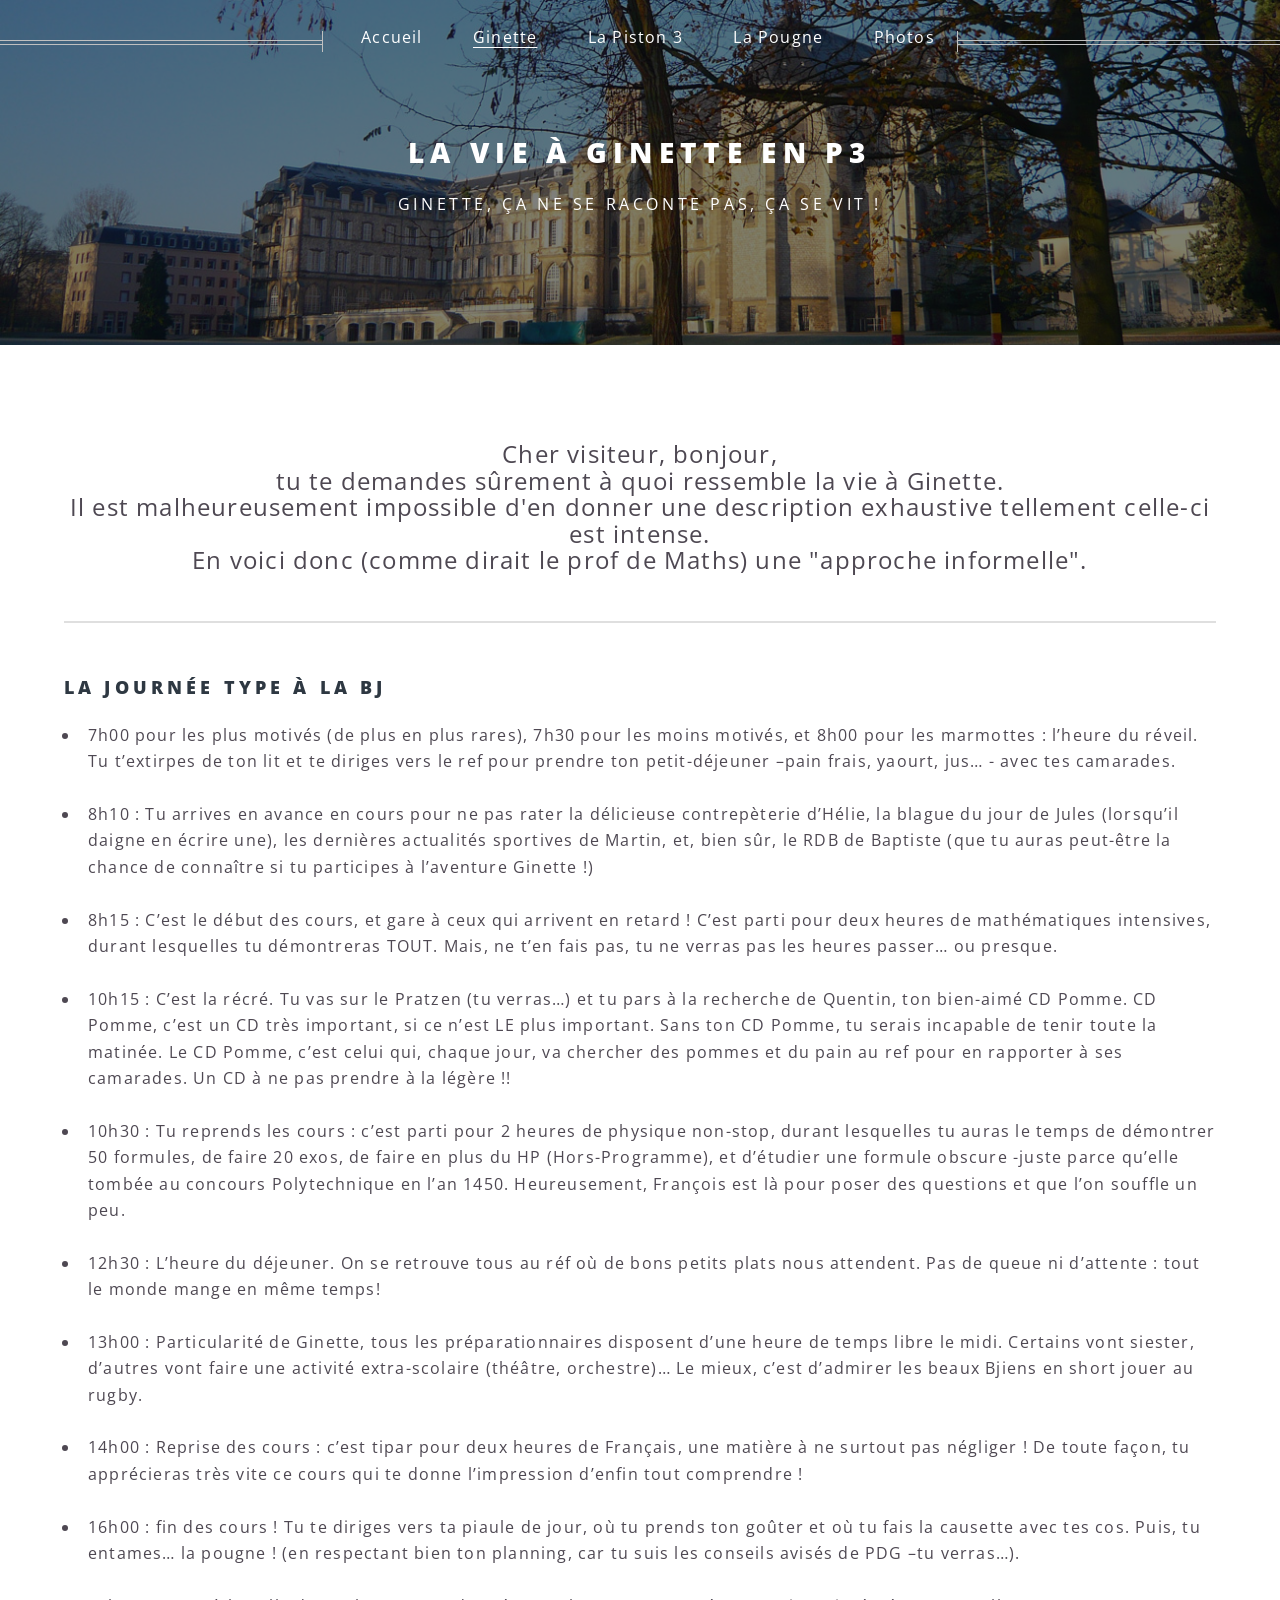
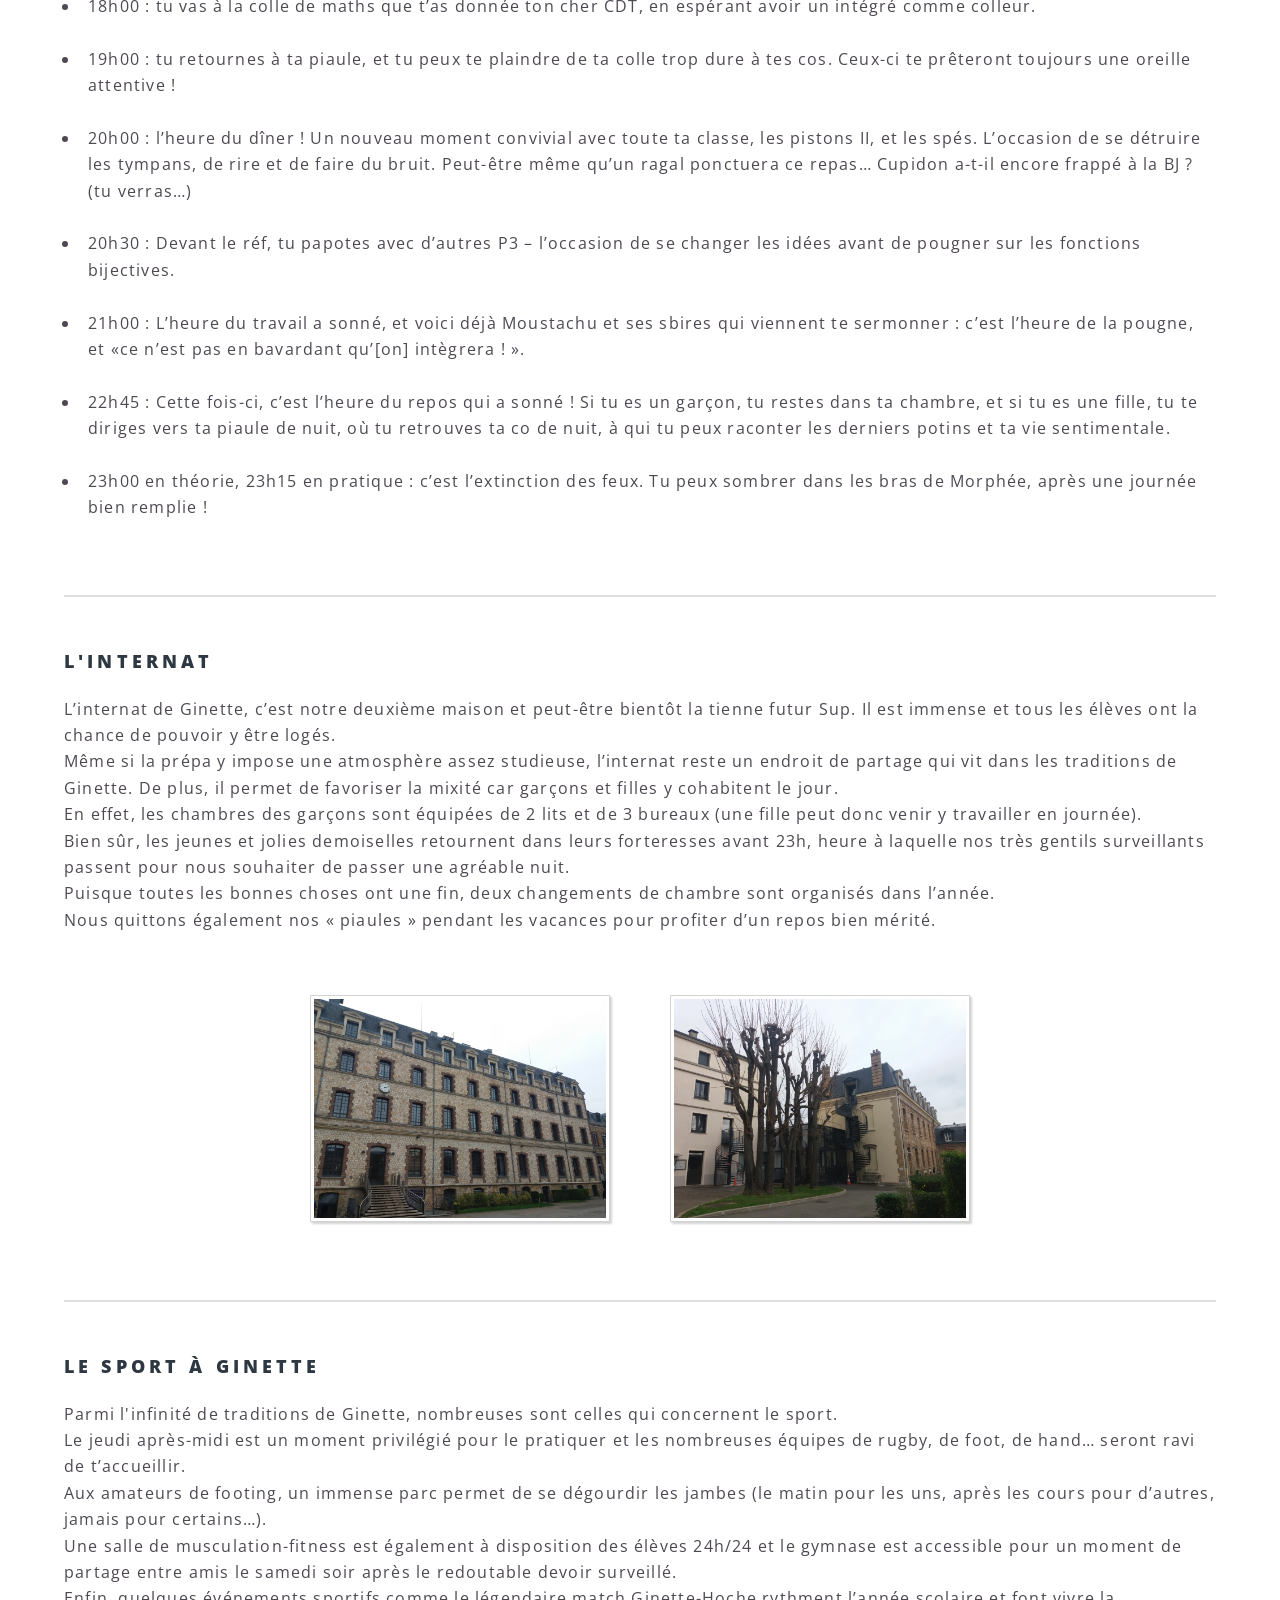
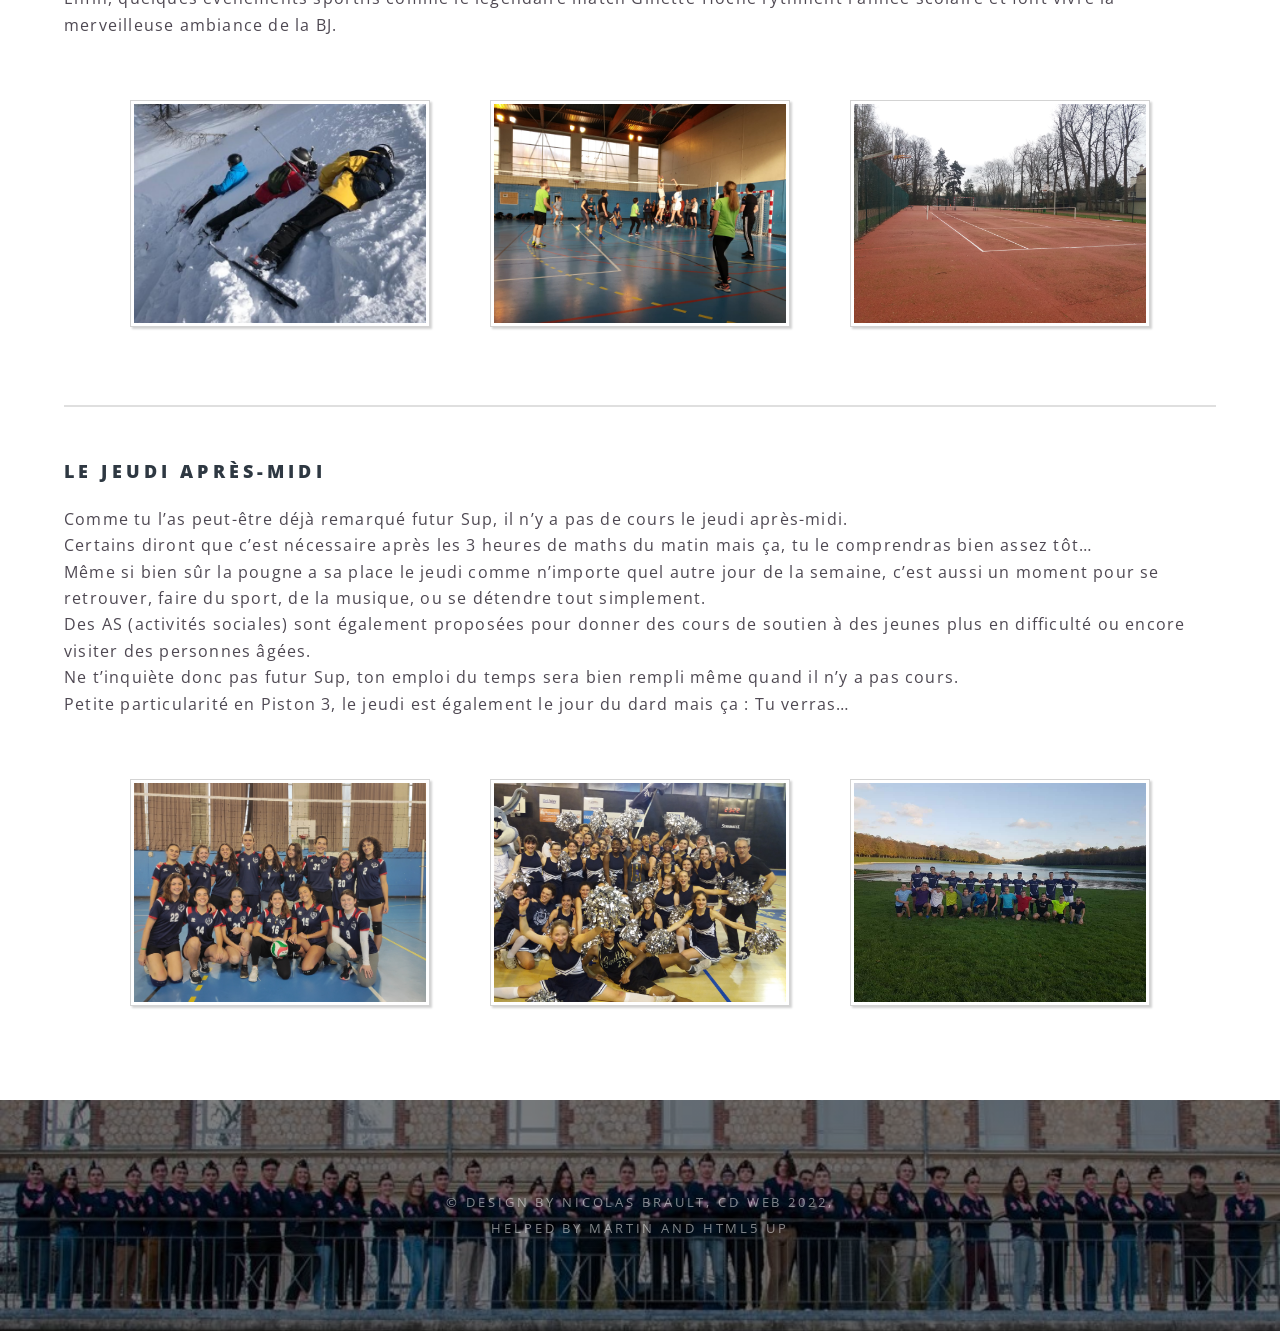
==== commit 53b4489e: "petites modifs" ====
--- a/Site P3/ginette.html
+++ b/Site P3/ginette.html
@@ -1,489 +1,199 @@
 <!DOCTYPE HTML>
 <!--
-	Dimension by HTML5 UP
+	Spectral by HTML5 UP
 	html5up.net | @ajlkn
 	Free for personal and commercial use under the CCA 3.0 license (html5up.net/license)
 -->
 <html>
 	<head>
-		<title>Ginette - Piston 3</title>
+		<title>Ginette - Site Piston 3</title>
 		<meta charset="utf-8" />
 		<meta name="viewport" content="width=device-width, initial-scale=1, user-scalable=no" />
 		<link rel="stylesheet" href="assets/css/main.css" />
-		<link rel="stylesheet" href="assets/css/noscript.css" />
-		<link rel="icon" type="image/png" href="images\logo.png">
+		<noscript><link rel="stylesheet" href="assets/css/noscript.css" /></noscript>
 	</head>
-	<body class="is-preload">
+	<body class="landing is-preload">
+
 		<!-- Page Wrapper -->
-		<div id="page-wrapper">
-
-		<!-- Wrapper -->
-			<div id="wrapper">
+			<div id="page-wrapper">
 
 				<!-- Header -->
-					<header id="header">
-						<div class="logo">
-							<span class="icon fa-gem"></span>
-						</div>
-						<div class="content">
-							<div class="inner">
-								<h1>La pougne</h1>
-								<p><italic>16h de pougne par jour tu ne dépasseras !</italic></p>
-							</div>
-						</div>
-						<nav>
+					<header id="header" class="alt">
+						<h1><a href="index.html">Piston 3</a></h1>
+						<nav id="nav">
 							<ul>
-								<li><a href="#intro">Journée type</a></li>
-								<li><a href="#work">L'esprit-co</a></li>
-								<li><a href="#about">Les Pistonnes</a></li>
-								<li><a href="#contact">Contact</a></li>
-								<li><a href="#elements">Elements</a></li>
+								<li class="special">
+									<a href="#menu" class="menuToggle"><span>Menu</span></a>
+									<div id="menu">
+										<ul>
+											<li><a href="index.html">Accueil</a></li>
+											<li><a href="ginette.html">Ginette</a></li>
+											<li><a href="piston3.html">La Piston 3</a></li>
+											<li><a href="pougne.html">La Pougne</a></li>
+											<li><a href="photos.html">Photos</a></li>
+										</ul>
+									</div>
+								</li>
 							</ul>
 						</nav>
 					</header>
+                        <nav id="navmenu">
+							<ul>
+								<li><a href="index.html">Accueil</a></li>
+								<li><a href="ginette.html" style="text-decoration: underline;text-underline-position: under;">Ginette</a></li>
+								<li><a href="piston3.html">La Piston 3</a></li>
+								<li><a href="pougne.html">La Pougne</a></li>
+								<li><a href="photos.html">Photos</a></li>
+							</ul>
+						</nav>
 
 				<!-- Main -->
-					<div id="main">
+					<article id="main">
+						<header class="img_gigi">
+                            <h2>La vie à Ginette en P3</h2>
+                            <p>Ginette, ça ne se raconte pas, ça se vit !</p>            
+						</header>
+						<section class="wrapper style5">
+							<div class="inner">
+<center><font size="5px"><p>Cher visiteur, bonjour,<br>
+tu te demandes sûrement à quoi ressemble la vie à Ginette.<br>
+Il est malheureusement impossible d'en donner une description exhaustive tellement celle-ci est intense.<br>
+En voici donc (comme dirait le prof de Maths) une "approche informelle".</p></font></center>
+                                
+                                <hr />
+                                
+                                <h3>La journée type à la BJ</h3>
+								<ul>
+                                    <li>7h00 pour les plus motivés (de plus en plus rares), 7h30 pour les moins motivés, et 8h00 pour les marmottes : l’heure du réveil. Tu t’extirpes de ton lit et te diriges vers le ref pour prendre ton petit-déjeuner –pain frais, yaourt, jus… - avec tes camarades.</li><br>
+                                    <li>8h10 : Tu arrives en avance en cours pour ne pas rater la délicieuse contrepèterie d’Hélie, la blague du jour de Jules (lorsqu’il daigne en écrire une), les dernières actualités sportives de Martin, et, bien sûr, le RDB de Baptiste (que tu auras peut-être la chance de connaître si tu participes à l’aventure Ginette !)</li><br>
+                                    <li>8h15 : C’est le début des cours, et gare à ceux qui arrivent en retard ! C’est parti pour deux heures de mathématiques intensives, durant lesquelles tu démontreras TOUT. Mais, ne t’en fais pas, tu ne verras pas les heures passer… ou presque.</li><br>
+                                    <li>10h15 : C’est la récré. Tu vas sur le Pratzen (tu verras…) et tu pars à  la recherche de Quentin, ton bien-aimé CD Pomme. CD Pomme, c’est un CD très important, si ce n’est LE plus important. Sans ton CD Pomme, tu serais incapable de tenir toute la matinée. Le CD Pomme, c’est celui qui, chaque jour, va chercher des pommes et du pain au ref pour en rapporter à ses camarades. Un CD à ne pas prendre à la légère !!</li><br>
+                                    <li>10h30 : Tu reprends les cours : c’est parti pour 2 heures de physique non-stop, durant lesquelles tu auras le temps de démontrer 50 formules, de faire 20 exos, de faire en plus du HP (Hors-Programme), et d’étudier une formule obscure -juste parce qu’elle tombée au concours Polytechnique en l’an 1450. Heureusement, François est là pour poser des questions et que l’on souffle un peu.</li><br>
+                                    <li>12h30 : L’heure du déjeuner. On se retrouve tous au réf où de bons petits plats nous attendent. Pas de queue ni d’attente : tout le monde mange en même temps!</li><br>
+                                    <li>13h00 : Particularité de Ginette, tous les préparationnaires disposent d’une heure de temps libre le midi. Certains vont siester, d’autres vont faire une activité extra-scolaire (théâtre, orchestre)… Le mieux, c’est d’admirer les beaux Bjiens en short jouer au rugby.</li><br>
+                                    <li>14h00 : Reprise des cours : c’est tipar pour deux heures de Français, une matière à ne surtout pas négliger ! De toute façon, tu apprécieras très vite ce cours qui te donne l’impression d’enfin tout comprendre !</li><br>
+                                    <li>16h00 : fin des cours ! Tu te diriges vers ta piaule de jour, où tu prends ton goûter et où tu fais la causette avec tes cos. Puis, tu entames… la pougne ! (en respectant bien ton planning, car tu suis les conseils avisés de PDG –tu verras…).</li><br>
+                                    <li>18h00 : tu vas à la colle de maths que t’as donnée ton cher CDT, en espérant avoir un intégré comme colleur.</li><br>
+                                    <li>19h00 : tu retournes à ta piaule, et tu peux te plaindre de ta colle trop dure à tes cos. Ceux-ci te prêteront toujours une oreille attentive !</li><br>
+                                    <li>20h00 : l’heure du dîner ! Un nouveau moment convivial avec toute ta classe, les pistons II, et les spés. L’occasion de se détruire les tympans, de rire et de faire du bruit. Peut-être même qu’un ragal ponctuera ce repas… Cupidon a-t-il encore frappé à la BJ ? (tu verras…)</li><br>
+                                    <li>20h30 : Devant le réf, tu papotes avec d’autres P3 – l’occasion de se changer les idées avant de pougner sur les fonctions bijectives.</li><br>
+                                    <li>21h00 : L’heure du travail a sonné, et voici déjà Moustachu et ses sbires qui viennent te sermonner : c’est l’heure de la pougne, et «ce n’est pas en bavardant qu’[on] intègrera ! ».</li><br>
+                                    <li>22h45 : Cette fois-ci, c’est l’heure du repos qui a sonné ! Si tu es un garçon, tu restes dans ta chambre, et si tu es une fille, tu te diriges vers ta piaule de nuit, où tu retrouves ta co de nuit, à qui tu peux raconter les derniers potins et ta vie sentimentale.</li><br>
+                                    <li>23h00 en théorie, 23h15 en pratique : c’est l’extinction des feux. Tu peux sombrer dans les bras de Morphée, après une journée bien remplie !</li><br>
+                                </ul>
+                    
+								<hr />
+                                
+								<h3>L'internat</h3>
+								<p>L’internat de Ginette, c’est notre deuxième maison et peut-être bientôt la tienne futur Sup. Il est immense et tous les élèves ont la chance de pouvoir y être logés.<br>
+Même si la prépa y impose une atmosphère assez studieuse, l’internat reste un endroit de partage qui vit dans les traditions de Ginette. De plus, il permet de favoriser la mixité car garçons et filles y cohabitent le jour.<br>
+En effet, les chambres des garçons sont équipées de 2 lits et de 3 bureaux (une fille peut donc venir y travailler en journée).<br>
+Bien sûr, les jeunes et jolies demoiselles retournent dans leurs forteresses avant 23h, heure à laquelle nos très gentils surveillants passent pour nous souhaiter de passer une agréable nuit.<br>
+Puisque toutes les bonnes choses ont une fin, deux changements de chambre sont organisés dans l’année.<br>
+Nous quittons également nos « piaules » pendant les vacances pour profiter d’un repos bien mérité.</p>
+                                
+                                <div class="grid">
+                                    
+                                    <figure class="card">
+                                        <img src="images/ginette/NDProfilU.jpg" alt="Notre Dame">
+                                        <figcaption class="overlay">
+                                            <p>Notre Dame</p>
+                                        </figcaption>
+                                    </figure>
+                                    <figure class="card">
+                                        <img src="images/ginette/EetSFRU.jpg" alt="Elisabeth et SFR">
+                                        <figcaption class="overlay">
+                                            <p>Elisabeth et SFR</p>
+                                        </figcaption>
+                                    </figure>
 
-						<!-- Intro -->
-							<article id="intro">
-								<h2 class="major">Journée type à la BJ</h2>
-								<span class="image main"><img src="images/pic01.jpg" alt="" /></span>
+                                </div>
 
-								<ul class="alt">
-									<li>
-										<p>7h00 pour les plus motivés (de plus en plus rares), 7h30 pour les moins motivés, 
-											et 8h00 pour les marmottes : l’heure du réveil. Tu t’extirpes de ton lit et te 
-											diriges vers le ref pour prendre ton petit-déjeuner –pain frais, yaourt, jus… - avec 
-											tes camarades.</p>
-									</li>
-									<li>
-										<p>8h10 : Tu arrives en avance en cours pour ne pas rater la délicieuse contrepèterie d’Hélie,
-											 la blague du jour de Jules (lorsqu’il daigne en écrire une), les dernières actualités 
-											 sportives de Martin, et, bien sûr, le RDB de Baptiste (que tu auras peut-être la chance 
-											 de connaître si tu participes à l’aventure Ginette !)</p>
-									</li>
-									<li>
-										<p>8h15 : C’est le début des cours, et gare à ceux qui arrivent en retard ! C’est parti pour 
-											deux heures de mathématiques intensives, durant lesquelles tu démontreras TOUT. Mais, ne 
-											t’en fais pas, tu ne verras pas les heures passer… ou presque.</p>
-									</li>
-									<li>
-										<p>10h15 : C’est la récré. Tu vas sur le Pratzen (tu verras…) et tu pars à  la recherche de 
-											Quentin, ton bien-aimé CD Pomme. CD Pomme, c’est un CD très important, si ce n’est LE plus 
-											important. Sans ton CD Pomme, tu serais incapable de tenir toute la matinée. Le CD Pomme, 
-											c’est celui qui, chaque jour, va chercher des pommes et du pain au ref pour en rapporter 
-											à ses camarades. Un CD à ne pas prendre à la légère !!</p>
-									</li>
-									<li>
-										<p>10h30 : Tu reprends les cours : c’est parti pour 2 heures de physique non-stop, durant 
-											lesquelles tu auras le temps de démontrer 50 formules, de faire 20 exos, de faire en plus 
-											du HP (Hors-Programme), et d’étudier une formule obscure -juste parce qu’elle tombée au 
-											concours Polytechnique en l’an 1450. Heureusement, François est là pour poser des 
-											questions et que l’on souffle un peu.</p>
-									</li>
-									<li>
-										<p>12h30 : L’heure du déjeuner. On se retrouve tous au réf où de bons petits plats nous 
-											attendent. Pas de queue ni d’attente : tout le monde mange en même temps!</p>
-									</li>
-									<li>
-										<p>13h00 : Particularité de Ginette, tous les préparationnaires disposent d’une heure de 
-											temps libre le midi. Certains vont siester, d’autres vont faire une activité 
-											extra-scolaire (théâtre, orchestre)… Le mieux, c’est d’admirer les beaux Bjiens en short 
-											jouer au rugby.</p>
-									</li>
-									<li>
-										<p>14h00 : Reprise des cours : c’est tipar pour deux heures de Français, une matière à ne 
-											surtout pas négliger ! De toute façon, tu apprécieras très vite ce cours qui te donne 
-											l’impression d’enfin tout comprendre !</p>
-									</li>
-									<li>
-										<p>16h00 : fin des cours ! Tu te diriges vers ta piaule de jour, où tu prends ton goûter 
-											et où tu fais la causette avec tes cos. Puis, tu entames… la pougne ! (en respectant bien 
-											ton planning, car tu suis les conseils avisés de PDG –tu verras…).</p>
-									</li>
-									<li>
-										<p>18h00 : tu vas à la colle de maths que t’as donnée ton cher CDT, en espérant avoir un 
-											intégré comme colleur.</p>
-									</li>
-									<li>
-										<p>19h00 : tu retournes à ta piaule, et tu peux te plaindre de ta colle trop dure à tes cos. 
-											Ceux-ci te prêteront toujours une oreille attentive !</p>
-									</li>
-									<li>
-										<p>20h00 : l’heure du dîner ! Un nouveau moment convivial avec toute ta classe, les pistons 
-											II, et les spés. L’occasion de se détruire les tympans, de rire et de faire du bruit. 
-											Peut-être même qu’un ragal ponctuera ce repas… Cupidon a-t-il encore frappé à la BJ ? 
-											(tu verras…)</p>
-									</li>
-									<li>
-										<p>20h30 : Devant le réf, tu papotes avec d’autres P3 – l’occasion de se changer les idées 
-											avant de pougner sur les fonctions bijectives</p>
-									</li>
-									<li>
-										<p>21h00 : L’heure du travail a sonné, et voici déjà Moustachu et ses sbires qui viennent 
-											te sermonner : c’est l’heure de la pougne, et « ce n’est pas en bavardant qu’ [on] 
-											intègrera ! ».</p>
-									</li>
-									<li>
-										<p>22h45 : Cette fois-ci, c’est l’heure du repos qui a sonné ! Si tu es un garçon, 
-											tu restes dans ta chambre, et si tu es une fille, tu te diriges vers ta piaule de nuit, 
-											où tu retrouves ta co de nuit, à qui tu peux raconter les derniers potins et ta vie 
-											sentimentale.</p>
-									</li>
-									<li>
-										<p>23h00 en théorie, 23h15 en pratique : c’est l’extinction des feux. Tu peux sombrer dans 
-											les bras de Morphée, après une journée bien remplie !</p>
-									</li>
+								<hr />
 
-								</ul>
-							</article>
+								<h3>Le Sport à Ginette</h3>
+								<p>Parmi l'infinité de traditions de Ginette, nombreuses sont celles qui concernent le sport.<br>
+Le jeudi après-midi est un moment privilégié pour le pratiquer et les nombreuses équipes de rugby, de foot, de hand… seront ravi de t’accueillir.<br>
+Aux amateurs de footing, un immense parc permet de se dégourdir les jambes (le matin pour les uns, après les cours pour d’autres, jamais pour certains…).<br>
+Une salle de musculation-fitness est également à disposition des élèves 24h/24 et le gymnase est accessible pour un moment de partage entre amis le samedi soir après le redoutable devoir surveillé.<br>
+Enfin, quelques événements sportifs comme le légendaire match Ginette-Hoche rythment l’année scolaire et font vivre la merveilleuse ambiance de la BJ.</p>
 
-						<!-- Work -->
-							<article id="work">
-								<h2 class="major">L'esprit-co</h2>
-								<span class="image main"><img src="images/pic02.jpg" alt="" /></span>
-								<ul class="alt">
-									<li>
-										<p>
-											Tu en as peut-être déjà entendu parler, ou pas du tout : l’esprit co. C’est -encore- 
-											une particularité 											de Ginette. 
-											L’esprit co, c’est l’entraide, le soutien, A gigi, chacun a des responsabilités pour 
-											faire vivre l’ambiance de classe.
-										</p>
-									</li>
-									<li>
-										<p>
-											Au sein de la P3, chacun a des responsabilités, qui permettent la cohésion et l’ambiance 
-											de classe. Cela fait partie du fameux « esprit co » dont tu as peut-être déjà entendu 
-											parler, et qui est -encore- une des particularités de Ginette : à travers ses « CD », 
-											à lire « Chargé De », chacun participe activement à la vie de la classe.
-											Personne ne pourra te dire avec certitude combien il existe de CD. D’une part parce qu’il 
-											y en a beeaaucoup, et d’autre part parce qu’il y en a toujours de nouveaux qui 
-											apparaissent, ou d’autres qui, désuets, sombrent dans l’oubli. <br>
-											 
-											Voici un (petit) aperçu des différents CDs…
-										</p>
+                                <div class="grid">
+                                    
+                                    <figure class="card">
+                                        <img src="images/ginette/SkiSportU.jpg" alt="Ski">
+                                        <figcaption class="overlay">
+                                            <p>Ski</p>
+                                        </figcaption>
+                                    </figure>
+                                    <figure class="card">
+                                        <img src="images/ginette/InterclasseVolleyU.jpg" alt="Volley">
+                                        <figcaption class="overlay">
+                                            <p>Volley</p>
+                                        </figcaption>
+                                    </figure>
+                                    <figure class="card">
+                                        <img src="images/ginette/TennisU.jpg" alt="Tennis">
+                                        <figcaption class="overlay">
+                                            <p>Tennis</p>
+                                        </figcaption>
+                                    </figure>
 
-										<ul>
-											<li>CD Mucus : il est, selon moi, l’un des CD les plus importants, avec le CD Pomme. Le CD Mucus est adoré par tous les morveux de la classe : dès que l’on a la goutte au nez, il est là pour nous fournir un délicat kleenex dans lequel se moucher. Un must !</li>
-											<li>CD News : certes, à Ginette, on vit un peu dans une bulle… Mais ce n’est pas pour autant que nous ne sommes pas au courant des dernières news du jour ! Henri (alias Henridécrypte) est là pour nous transmettre les actualités les plus récentes -avec un attrait particulier pour les faits divers.</li>
-											<li>CD Photos : un rôle très important, puisqu’il s’agit d’immortaliser les moments passés à la BJ.</li>
-											<li>CD Date : Qui a dit « prépa maquée, prépa ratée » ?! Quel.le ignorant.e ! Un spé -dont on préservera l’anonymat- aurait même laissé échapper l’adage suivant « prépa sans cul, prépa foutue ». Ton CD date est là pour</li>
-											<li>CD Câlin : Notre CD Câlin, c’est Charlotte. Charlotte, elle est toujours là pour te faire un câlin, et ainsi te remonter le moral.</li>
-											<li>CD Web : Que ferions-nous sans eux? C’est grâce à ces véritables génies de l’internet et de la programmation qui parlent un langage obscur à base d’acronymes déroutants (PHP, HTML, et j’en passe…) que vous pouvez lire ces quelques pages ! C’est également grâce à eux que vous n’avez pas à naviguer sur un site préhistorique, puisqu’ils ont donné un coup de jeune au site de la classe !</li>
-										</ul>
-									</li>
-								</ul>
+                                </div>
+                                
+								<hr />
 
-							</article>
+								<h3>Le jeudi après-midi</h3>
+								<p>Comme tu l’as peut-être déjà remarqué futur Sup, il n’y a pas de cours le jeudi après-midi.<br>
+Certains diront que c’est nécessaire après les 3 heures de maths du matin mais ça, tu le comprendras bien assez tôt…<br>
+Même si bien sûr la pougne a sa place le jeudi comme n’importe quel autre jour de la semaine, c’est aussi un moment pour se retrouver, faire du sport, de la musique, ou se détendre tout simplement.<br>
+Des AS (activités sociales) sont également proposées pour donner des cours de soutien à des jeunes plus en difficulté ou encore visiter des personnes âgées.<br>
+Ne t’inquiète donc pas futur Sup, ton emploi du temps sera bien rempli même quand il n’y a pas cours.<br>
+Petite particularité en Piston 3, le jeudi est également le jour du dard mais ça : Tu verras…</p>
+                                
+                                <div class="grid">
+                                    
+                                    <figure class="card">
+                                        <img src="images/ginette/TeamVolley.jpg" alt="Team Volley">
+                                        <figcaption class="overlay">
+                                            <p>Team Volley</p>
+                                        </figcaption>
+                                    </figure>
+                                    <figure class="card">
+                                        <img src="images/ginette/PomPomGinetteU.jpg" alt="PomPom">
+                                        <figcaption class="overlay">
+                                            <p>PomPom</p>
+                                        </figcaption>
+                                    </figure>
+                                    <figure class="card">
+                                        <img src="images/ginette/GRCU.jpg" alt="GRCU">
+                                        <figcaption class="overlay">
+                                            <p>GRCU</p>
+                                        </figcaption>
+                                    </figure>
 
-						<!-- About -->
-							<article id="about">
-								<h2 class="major">La vie de Pistonne</h2>
-								<span class="image main"><img src="images/pic03.jpg" alt="" /></span>
-								<p>
-									Future supette (ou futur sup curieux), je suis sûre que tu te poses pleeein de questions sur la vie de Pistonne, comme je me les suis posées il y a quelques mois. Ça tombe bien, je suis là pour (essayer d’) y répondre. <br> <br>
-									Comme tu le sais sûrement, les filles sont beaucoup moins nombreuses que les garçons à se diriger vers des études scientifiques. A Ginette comme partout ailleurs, elles sont donc en infériorité numérique : dans notre classe, nous sommes 13 Pistonnes, contre 30 Pistons (quoique… le nombre de Pistonnes peut parfois fluctuer haha ;) ). <br> <br>
-									Mais, ne t’en fais pas !! Les Pistonnes ne sont pas pour autant moins bien intégrées dans la classe, loin de là ! Tout le monde aime leur humour, leur bonne humeur et leur entrain. Que deviendraient nos pauvres Pistons si nous n’étions pas à leurs côtés ?... <br> <br>
-									Les Pistonnes jouissent aussi de moments privilégiés entre elles, notamment les goûters pistonnes du lundi après-midi, et les séances potins du midi. D’ailleurs, les Pistons jalousent secrètement la confidentialité qui règne entre les Pistonnes : ce qui se dit entre Pistonnes, reste entre Pistonnes ! Il y a encore tant de choses qu’ils ignorent… <br> <br>
-									Sinon, quelques mots par rapport à l’organisation entre piaule de jour et piaule de nuit : comme à Ginette, nous les filles sommes des princesses, nous disposons, non pas d’une chambre comme les garçons, mais de deux !! Eh oui, et pour le même prix. Tu as donc une piaule de nuit, partagée avec une ou deux cos, qui peuvent être de ta classe ou non, et dans laquelle tu ne feras que dormir, et une piaule de jour, partagée avec un ou deux cos (dont un qui est dans ta classe). Dans cette piaule, c’est là que tu vas pougner, pougner et repougner, mais aussi discuter, rigoler, manger… Le soir, à 22h45, Lénine ou Staline vient nous rappeler –de façon plus ou moins sympathique- qu’il est temps… que nous fichions le camp. Donc, à 22h45, on se dirige vers nos appartements –ou sinon, on peut choisir de travailler encore 15 minutes en salle de classe. <br> <br>
-									
-								</p>							
-							</article>
-
-						<!-- Contact -->
-							<article id="elements">
-								<h2 class="major">Contact</h2>
-								<form method="post" action="#">
-									<div class="fields">
-										<div class="field half">
-											<label for="name">Name</label>
-											<input type="text" name="name" id="name" />
-										</div>
-										<div class="field half">
-											<label for="email">Email</label>
-											<input type="text" name="email" id="email" />
-										</div>
-										<div class="field">
-											<label for="message">Message</label>
-											<textarea name="message" id="message" rows="4"></textarea>
-										</div>
-									</div>
-									<ul class="actions">
-										<li><input type="submit" value="Send Message" class="primary" /></li>
-										<li><input type="reset" value="Reset" /></li>
-									</ul>
-								</form>
-								<ul class="icons">
-									<li><a href="#" class="icon brands fa-twitter"><span class="label">Twitter</span></a></li>
-									<li><a href="#" class="icon brands fa-facebook-f"><span class="label">Facebook</span></a></li>
-									<li><a href="#" class="icon brands fa-instagram"><span class="label">Instagram</span></a></li>
-									<li><a href="#" class="icon brands fa-github"><span class="label">GitHub</span></a></li>
-								</ul>
-							</article>
-
-						<!-- Elements -->
-							<article id="contact">
-								<h2 class="major">Elements</h2>
-
-								<section>
-									<h3 class="major">Text</h3>
-									<p>This is <b>bold</b> and this is <strong>strong</strong>. This is <i>italic</i> and this is <em>emphasized</em>.
-									This is <sup>superscript</sup> text and this is <sub>subscript</sub> text.
-									This is <u>underlined</u> and this is code: <code>for (;;) { ... }</code>. Finally, <a href="#">this is a link</a>.</p>
-									<hr />
-									<h2>Heading Level 2</h2>
-									<h3>Heading Level 3</h3>
-									<h4>Heading Level 4</h4>
-									<h5>Heading Level 5</h5>
-									<h6>Heading Level 6</h6>
-									<hr />
-									<h4>Blockquote</h4>
-									<blockquote>Fringilla nisl. Donec accumsan interdum nisi, quis tincidunt felis sagittis eget tempus euismod. Vestibulum ante ipsum primis in faucibus vestibulum. Blandit adipiscing eu felis iaculis volutpat ac adipiscing accumsan faucibus. Vestibulum ante ipsum primis in faucibus lorem ipsum dolor sit amet nullam adipiscing eu felis.</blockquote>
-									<h4>Preformatted</h4>
-									<pre><code>i = 0;
-
-while (!deck.isInOrder()) {
-    print 'Iteration ' + i;
-    deck.shuffle();
-    i++;
-}
-
-print 'It took ' + i + ' iterations to sort the deck.';</code></pre>
-								</section>
-
-								<section>
-									<h3 class="major">Lists</h3>
-
-									<h4>Unordered</h4>
-									<ul>
-										<li>Dolor pulvinar etiam.</li>
-										<li>Sagittis adipiscing.</li>
-										<li>Felis enim feugiat.</li>
-									</ul>
-
-									<h4>Alternate</h4>
-									<ul class="alt">
-										<li>Dolor pulvinar etiam.</li>
-										<li>Sagittis adipiscing.</li>
-										<li>Felis enim feugiat.</li>
-									</ul>
-
-									<h4>Ordered</h4>
-									<ol>
-										<li>Dolor pulvinar etiam.</li>
-										<li>Etiam vel felis viverra.</li>
-										<li>Felis enim feugiat.</li>
-										<li>Dolor pulvinar etiam.</li>
-										<li>Etiam vel felis lorem.</li>
-										<li>Felis enim et feugiat.</li>
-									</ol>
-									<h4>Icons</h4>
-									<ul class="icons">
-										<li><a href="#" class="icon brands fa-twitter"><span class="label">Twitter</span></a></li>
-										<li><a href="#" class="icon brands fa-facebook-f"><span class="label">Facebook</span></a></li>
-										<li><a href="#" class="icon brands fa-instagram"><span class="label">Instagram</span></a></li>
-										<li><a href="#" class="icon brands fa-github"><span class="label">Github</span></a></li>
-									</ul>
-
-									<h4>Actions</h4>
-									<ul class="actions">
-										<li><a href="#" class="button primary">Default</a></li>
-										<li><a href="#" class="button">Default</a></li>
-									</ul>
-									<ul class="actions stacked">
-										<li><a href="#" class="button primary">Default</a></li>
-										<li><a href="#" class="button">Default</a></li>
-									</ul>
-								</section>
-
-								<section>
-									<h3 class="major">Table</h3>
-									<h4>Default</h4>
-									<div class="table-wrapper">
-										<table>
-											<thead>
-												<tr>
-													<th>Name</th>
-													<th>Description</th>
-													<th>Price</th>
-												</tr>
-											</thead>
-											<tbody>
-												<tr>
-													<td>Item One</td>
-													<td>Ante turpis integer aliquet porttitor.</td>
-													<td>29.99</td>
-												</tr>
-												<tr>
-													<td>Item Two</td>
-													<td>Vis ac commodo adipiscing arcu aliquet.</td>
-													<td>19.99</td>
-												</tr>
-												<tr>
-													<td>Item Three</td>
-													<td> Morbi faucibus arcu accumsan lorem.</td>
-													<td>29.99</td>
-												</tr>
-												<tr>
-													<td>Item Four</td>
-													<td>Vitae integer tempus condimentum.</td>
-													<td>19.99</td>
-												</tr>
-												<tr>
-													<td>Item Five</td>
-													<td>Ante turpis integer aliquet porttitor.</td>
-													<td>29.99</td>
-												</tr>
-											</tbody>
-											<tfoot>
-												<tr>
-													<td colspan="2"></td>
-													<td>100.00</td>
-												</tr>
-											</tfoot>
-										</table>
-									</div>
-
-									<h4>Alternate</h4>
-									<div class="table-wrapper">
-										<table class="alt">
-											<thead>
-												<tr>
-													<th>Name</th>
-													<th>Description</th>
-													<th>Price</th>
-												</tr>
-											</thead>
-											<tbody>
-												<tr>
-													<td>Item One</td>
-													<td>Ante turpis integer aliquet porttitor.</td>
-													<td>29.99</td>
-												</tr>
-												<tr>
-													<td>Item Two</td>
-													<td>Vis ac commodo adipiscing arcu aliquet.</td>
-													<td>19.99</td>
-												</tr>
-												<tr>
-													<td>Item Three</td>
-													<td> Morbi faucibus arcu accumsan lorem.</td>
-													<td>29.99</td>
-												</tr>
-												<tr>
-													<td>Item Four</td>
-													<td>Vitae integer tempus condimentum.</td>
-													<td>19.99</td>
-												</tr>
-												<tr>
-													<td>Item Five</td>
-													<td>Ante turpis integer aliquet porttitor.</td>
-													<td>29.99</td>
-												</tr>
-											</tbody>
-											<tfoot>
-												<tr>
-													<td colspan="2"></td>
-													<td>100.00</td>
-												</tr>
-											</tfoot>
-										</table>
-									</div>
-								</section>
-
-								<section>
-									<h3 class="major">Buttons</h3>
-									<ul class="actions">
-										<li><a href="#" class="button primary">Primary</a></li>
-										<li><a href="#" class="button">Default</a></li>
-									</ul>
-									<ul class="actions">
-										<li><a href="#" class="button">Default</a></li>
-										<li><a href="#" class="button small">Small</a></li>
-									</ul>
-									<ul class="actions">
-										<li><a href="#" class="button primary icon solid fa-download">Icon</a></li>
-										<li><a href="#" class="button icon solid fa-download">Icon</a></li>
-									</ul>
-									<ul class="actions">
-										<li><span class="button primary disabled">Disabled</span></li>
-										<li><span class="button disabled">Disabled</span></li>
-									</ul>
-								</section>
-
-								<section>
-									<h3 class="major">Form</h3>
-									<form method="post" action="#">
-										<div class="fields">
-											<div class="field half">
-												<label for="demo-name">Name</label>
-												<input type="text" name="demo-name" id="demo-name" value="" placeholder="Jane Doe" />
-											</div>
-											<div class="field half">
-												<label for="demo-email">Email</label>
-												<input type="email" name="demo-email" id="demo-email" value="" placeholder="jane@untitled.tld" />
-											</div>
-											<div class="field">
-												<label for="demo-category">Category</label>
-												<select name="demo-category" id="demo-category">
-													<option value="">-</option>
-													<option value="1">Manufacturing</option>
-													<option value="1">Shipping</option>
-													<option value="1">Administration</option>
-													<option value="1">Human Resources</option>
-												</select>
-											</div>
-											<div class="field half">
-												<input type="radio" id="demo-priority-low" name="demo-priority" checked>
-												<label for="demo-priority-low">Low</label>
-											</div>
-											<div class="field half">
-												<input type="radio" id="demo-priority-high" name="demo-priority">
-												<label for="demo-priority-high">High</label>
-											</div>
-											<div class="field half">
-												<input type="checkbox" id="demo-copy" name="demo-copy">
-												<label for="demo-copy">Email me a copy</label>
-											</div>
-											<div class="field half">
-												<input type="checkbox" id="demo-human" name="demo-human" checked>
-												<label for="demo-human">Not a robot</label>
-											</div>
-											<div class="field">
-												<label for="demo-message">Message</label>
-												<textarea name="demo-message" id="demo-message" placeholder="Enter your message" rows="6"></textarea>
-											</div>
-										</div>
-										<ul class="actions">
-											<li><input type="submit" value="Send Message" class="primary" /></li>
-											<li><input type="reset" value="Reset" /></li>
-										</ul>
-									</form>
-								</section>
-
-							</article>
-
-					</div>
+                                </div>
+							</div>
+						</section>
+					</article>
 
 				<!-- Footer -->
 					<footer id="footer">
-						<p class="copyright">&copy; Untitled. Design: <a href="https://html5up.net">HTML5 UP</a>.</p>
+						<ul class="copyright">
+							<li>&copy; Design by Nicolas BRAULT, CD WEB 2022,<br><br>helped by Martin and HTML5 UP</li>
+						</ul>
 					</footer>
 
 			</div>
-			</div>
-
-		<!-- BG -->
-			<div id="bg"></div>
 
 		<!-- Scripts -->
 			<script src="assets/js/jquery.min.js"></script>
+			<script src="assets/js/jquery.scrollex.min.js"></script>
+			<script src="assets/js/jquery.scrolly.min.js"></script>
 			<script src="assets/js/browser.min.js"></script>
 			<script src="assets/js/breakpoints.min.js"></script>
 			<script src="assets/js/util.js"></script>
-			<script src="assets/js/pougne.js"></script>
+			<script src="assets/js/main.js"></script>
 
 	</body>
-</html>
+</html>
--- a/Site P3/assets/css/main.css
+++ b/Site P3/assets/css/main.css
@@ -3899,10 +3899,10 @@
 		background-image: linear-gradient(top, rgba(0,0,0,0.5), rgba(0,0,0,0.5)), url("../../images/ginette.jpg");
 	}
 	#main .img_pou {
-		background-image: -moz-linear-gradient(top, rgba(0,0,0,0.5), rgba(0,0,0,0.5)), url("../../images/ginette.jpg");
-		background-image: -webkit-linear-gradient(top, rgba(0,0,0,0.5), rgba(0,0,0,0.5)), url("../../images/ginette.jpg");
-		background-image: -ms-linear-gradient(top, rgba(0,0,0,0.5), rgba(0,0,0,0.5)), url("../../images/ginette.jpg");
-		background-image: linear-gradient(top, rgba(0,0,0,0.5), rgba(0,0,0,0.5)), url("../../images/ginette.jpg");
+		background-image: -moz-linear-gradient(top, rgba(0,0,0,0.5), rgba(0,0,0,0.5)), url("../../images/banner_bbis.jpg");
+		background-image: -webkit-linear-gradient(top, rgba(0,0,0,0.5), rgba(0,0,0,0.5)), url("../../images/banner_bbis.jpg");
+		background-image: -ms-linear-gradient(top, rgba(0,0,0,0.5), rgba(0,0,0,0.5)), url("../../images/banner_bbis.jpg");
+		background-image: linear-gradient(top, rgba(0,0,0,0.5), rgba(0,0,0,0.5)), url("../../images/banner_bbis.jpg");
 	}
 	#main .img_pist {
 		background-image: -moz-linear-gradient(top, rgba(0,0,0,0.5), rgba(0,0,0,0.5)), url("../../images/banner_bis.jpg");
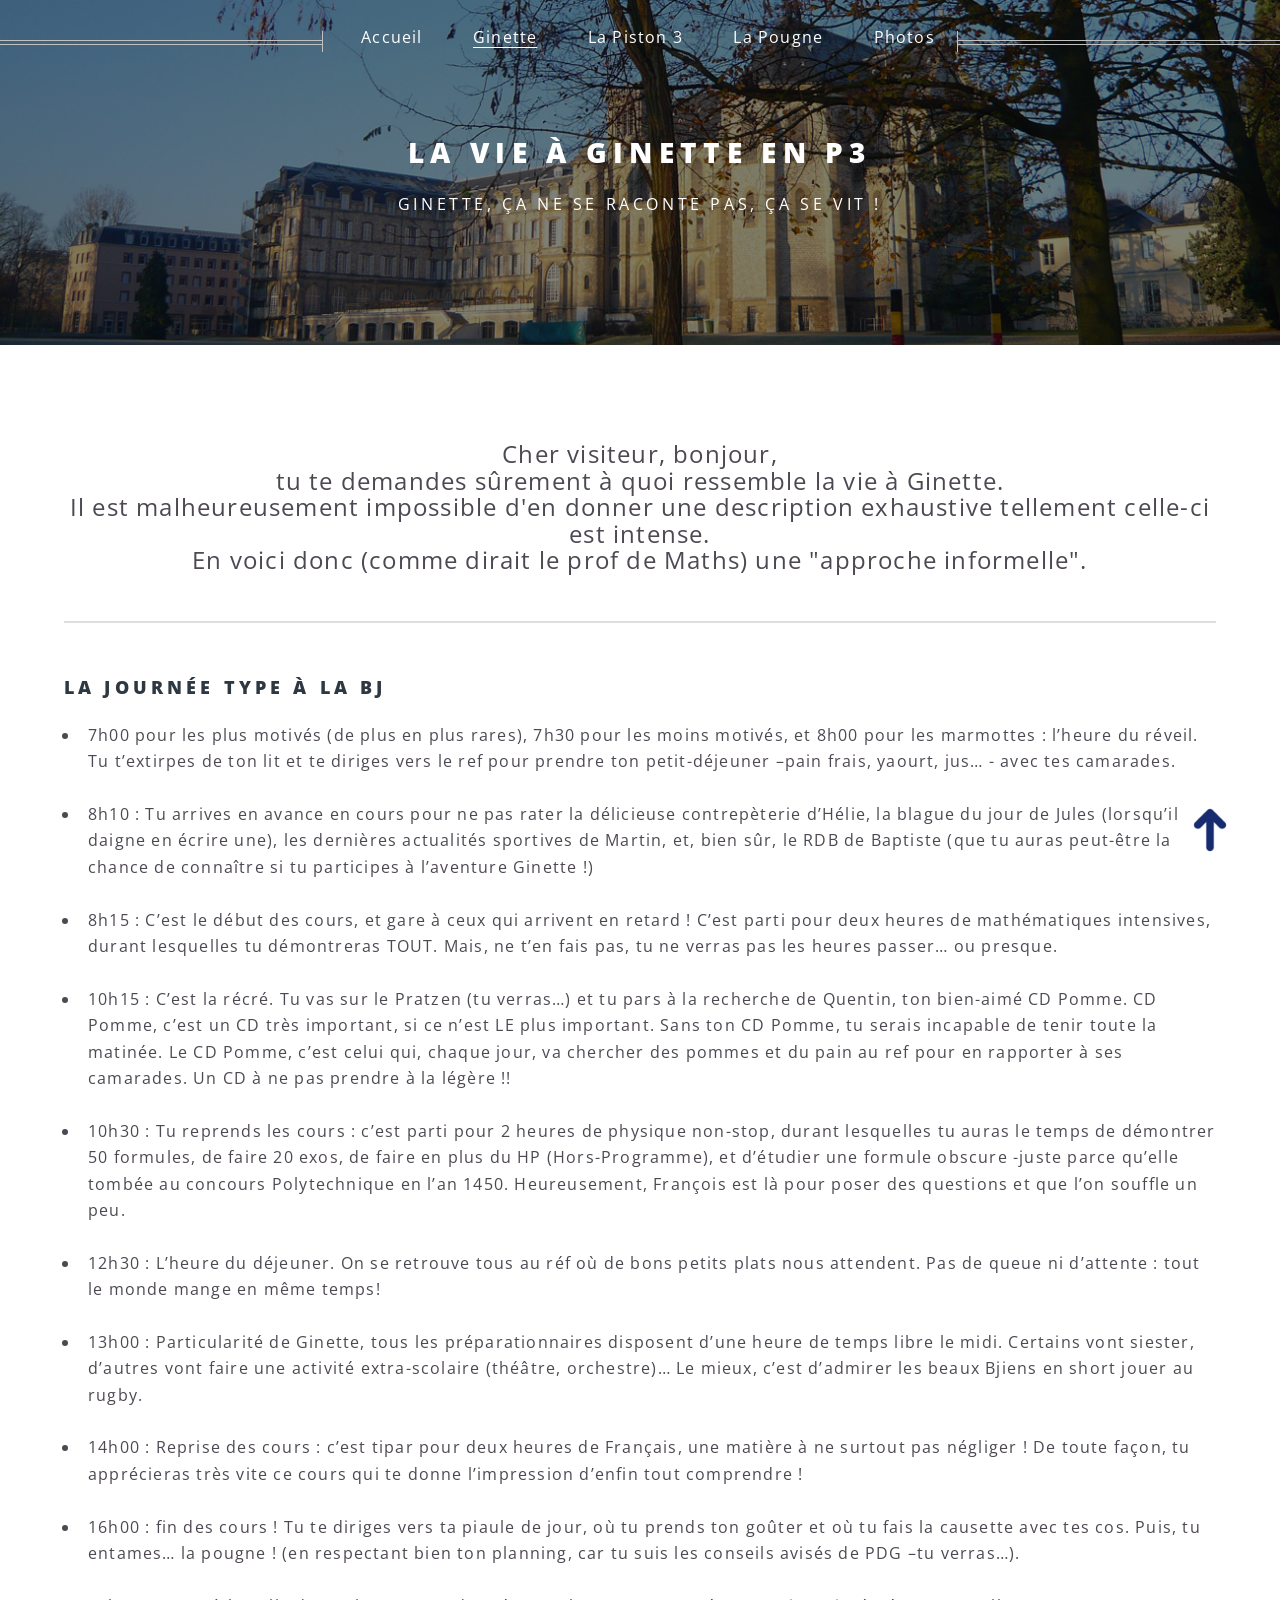
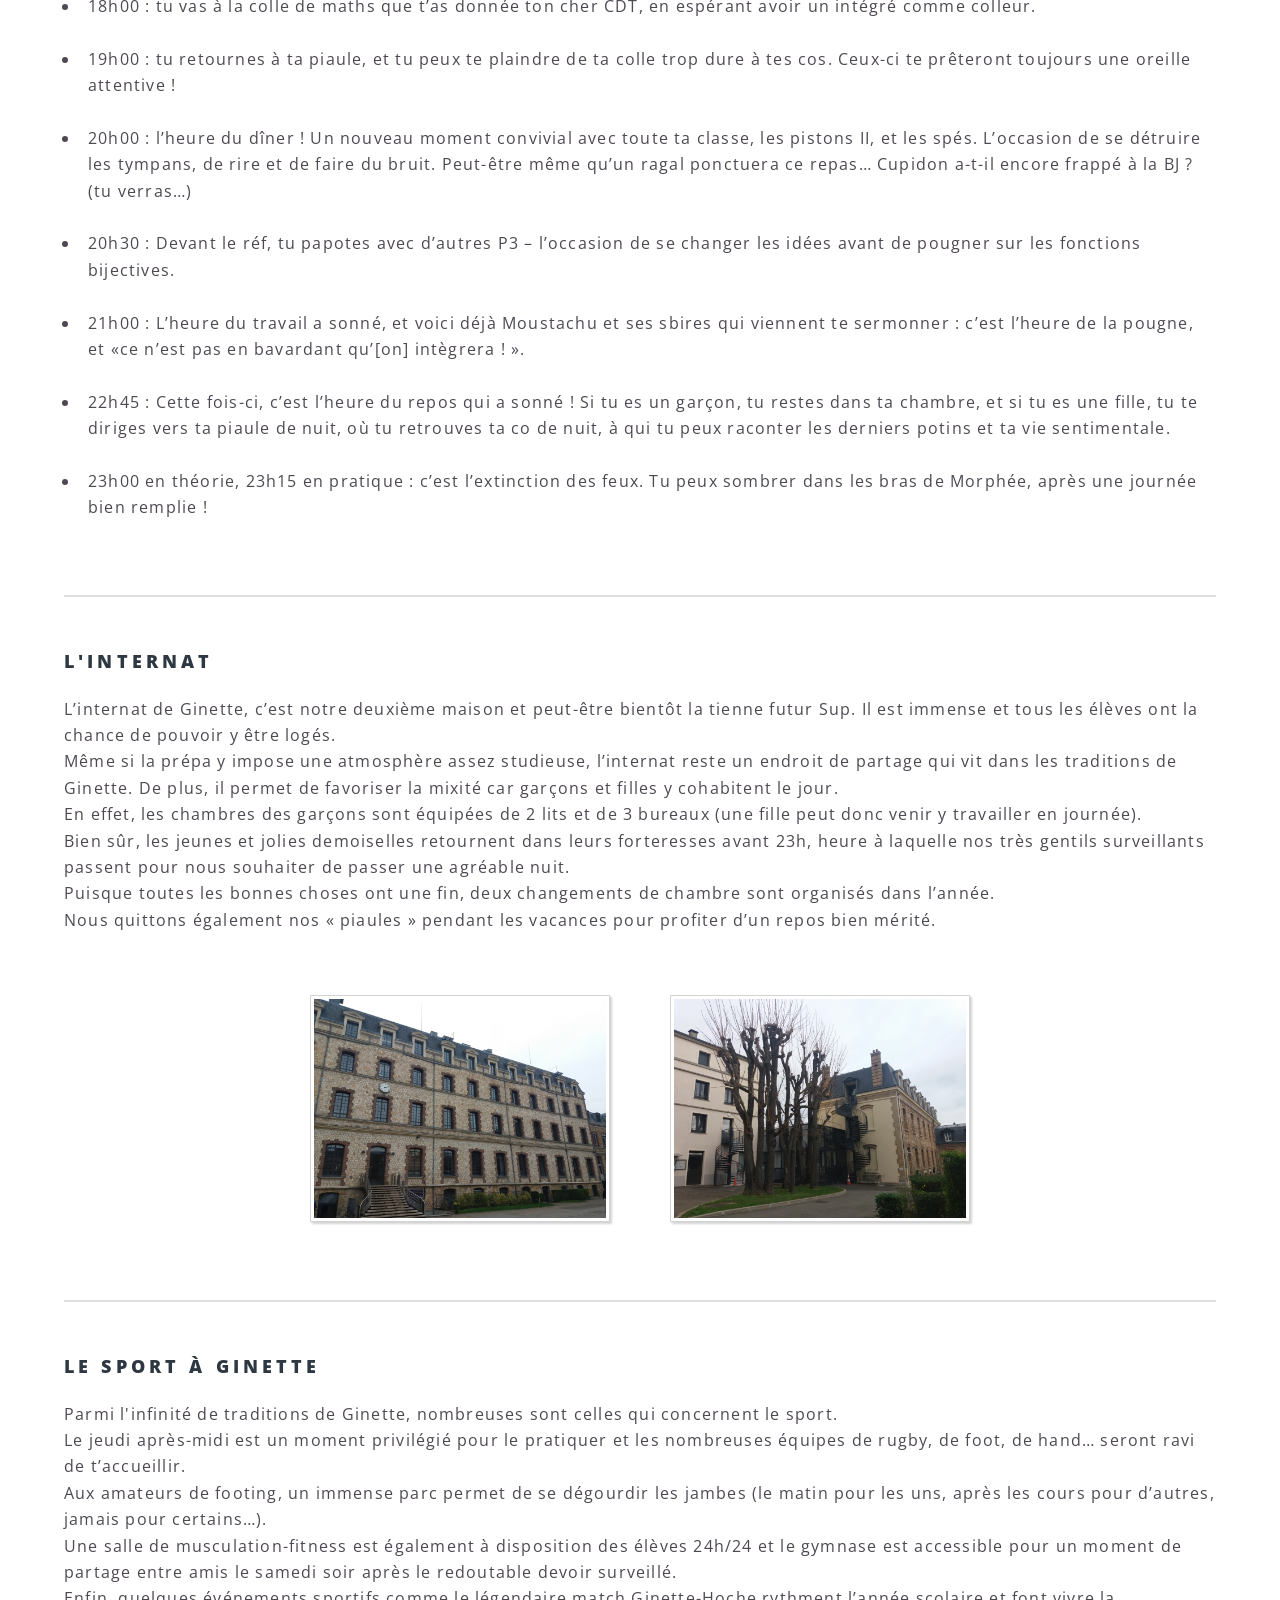
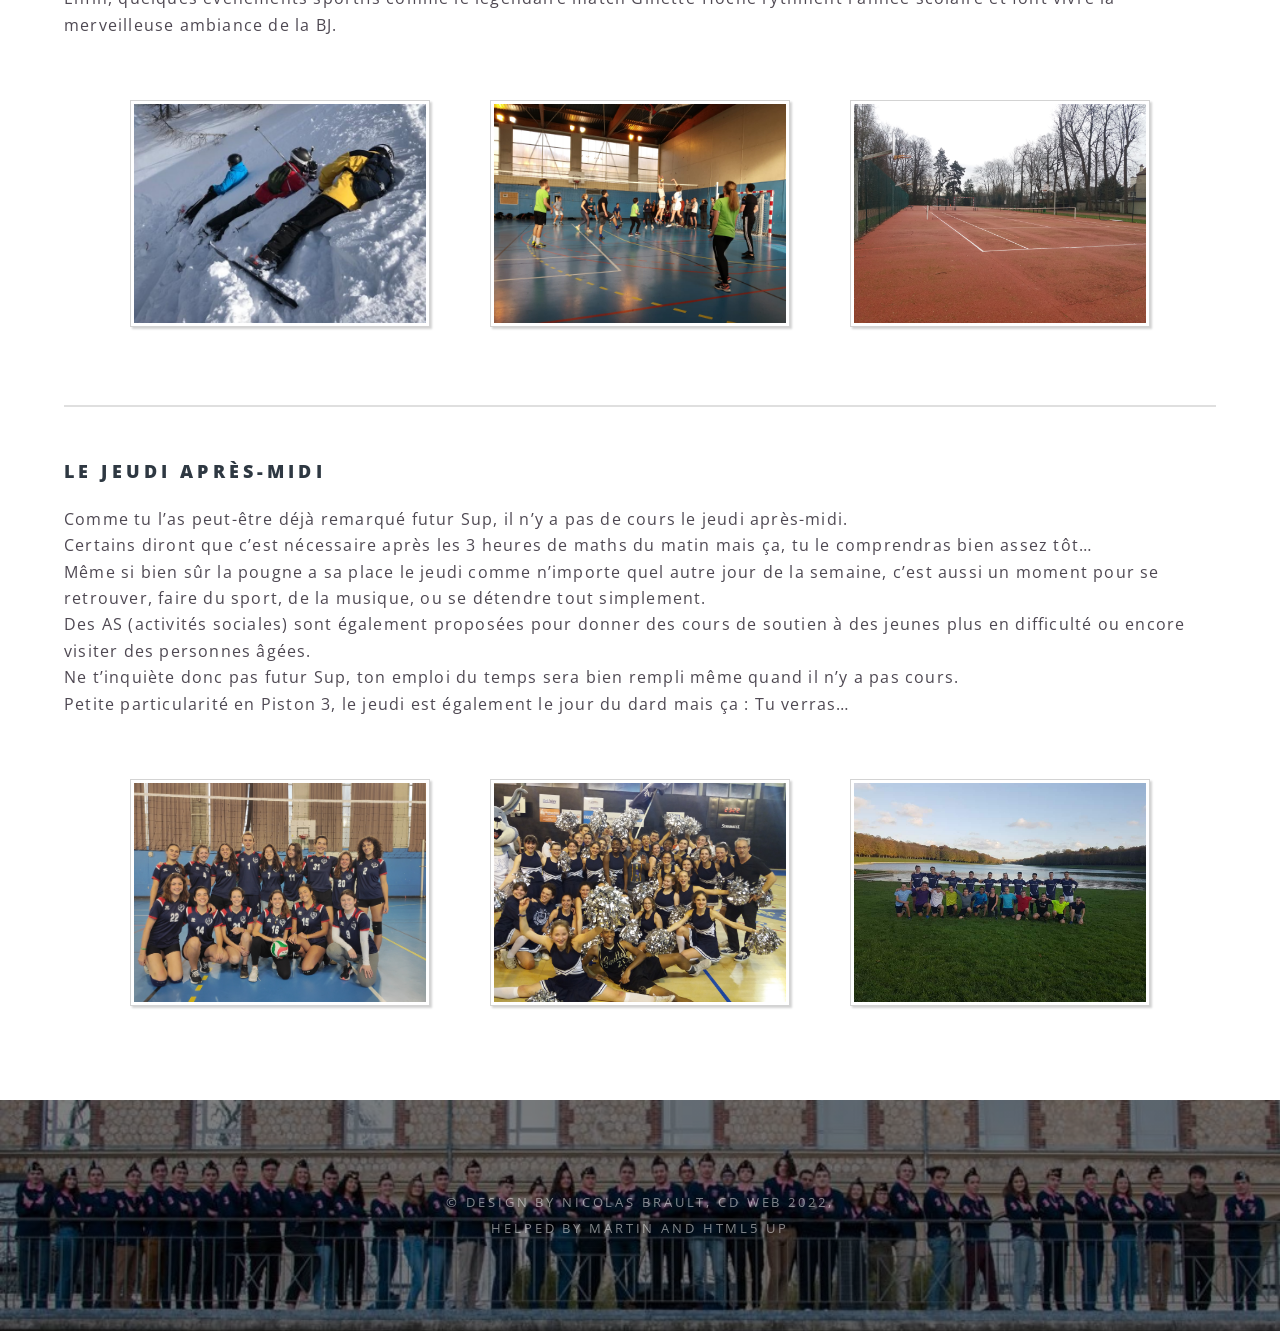
==== commit 0f60a5c7: "flèche" ====
--- a/Site P3/ginette.html
+++ b/Site P3/ginette.html
@@ -14,6 +14,9 @@
 	</head>
 	<body class="landing is-preload">
 
+        <div id="btn">
+            <img src="images/fleche.png" class="icone">
+        </div>
 		<!-- Page Wrapper -->
 			<div id="page-wrapper">
 
@@ -194,6 +197,7 @@
 			<script src="assets/js/breakpoints.min.js"></script>
 			<script src="assets/js/util.js"></script>
 			<script src="assets/js/main.js"></script>
+			<script src="assets/js/fleche.js"></script>
 
 	</body>
 </html>
--- a/Site P3/assets/css/main.css
+++ b/Site P3/assets/css/main.css
@@ -3978,6 +3978,27 @@
 	body.is-mobile #main > header {
 		background-attachment: scroll;
 	}
+
+/* flèche */
+
+#btn{
+    visibility: visible;
+    height: 100px;
+    width: 100px;
+    display: flex;
+    justify-content: center;
+    align-items: center;
+    position: fixed;
+    right: 20px;
+    bottom: 20px;
+    cursor: pointer;
+}
+
+.icone{
+    width: 50px;
+    
+}
+
 /* img */
 
 
@@ -4178,3 +4199,6 @@
     body.is-mobile.landing #header {
 				visibility: visible;
     }
+    body.is-mobile.landing #btn {
+				visibility: hidden;
+    }
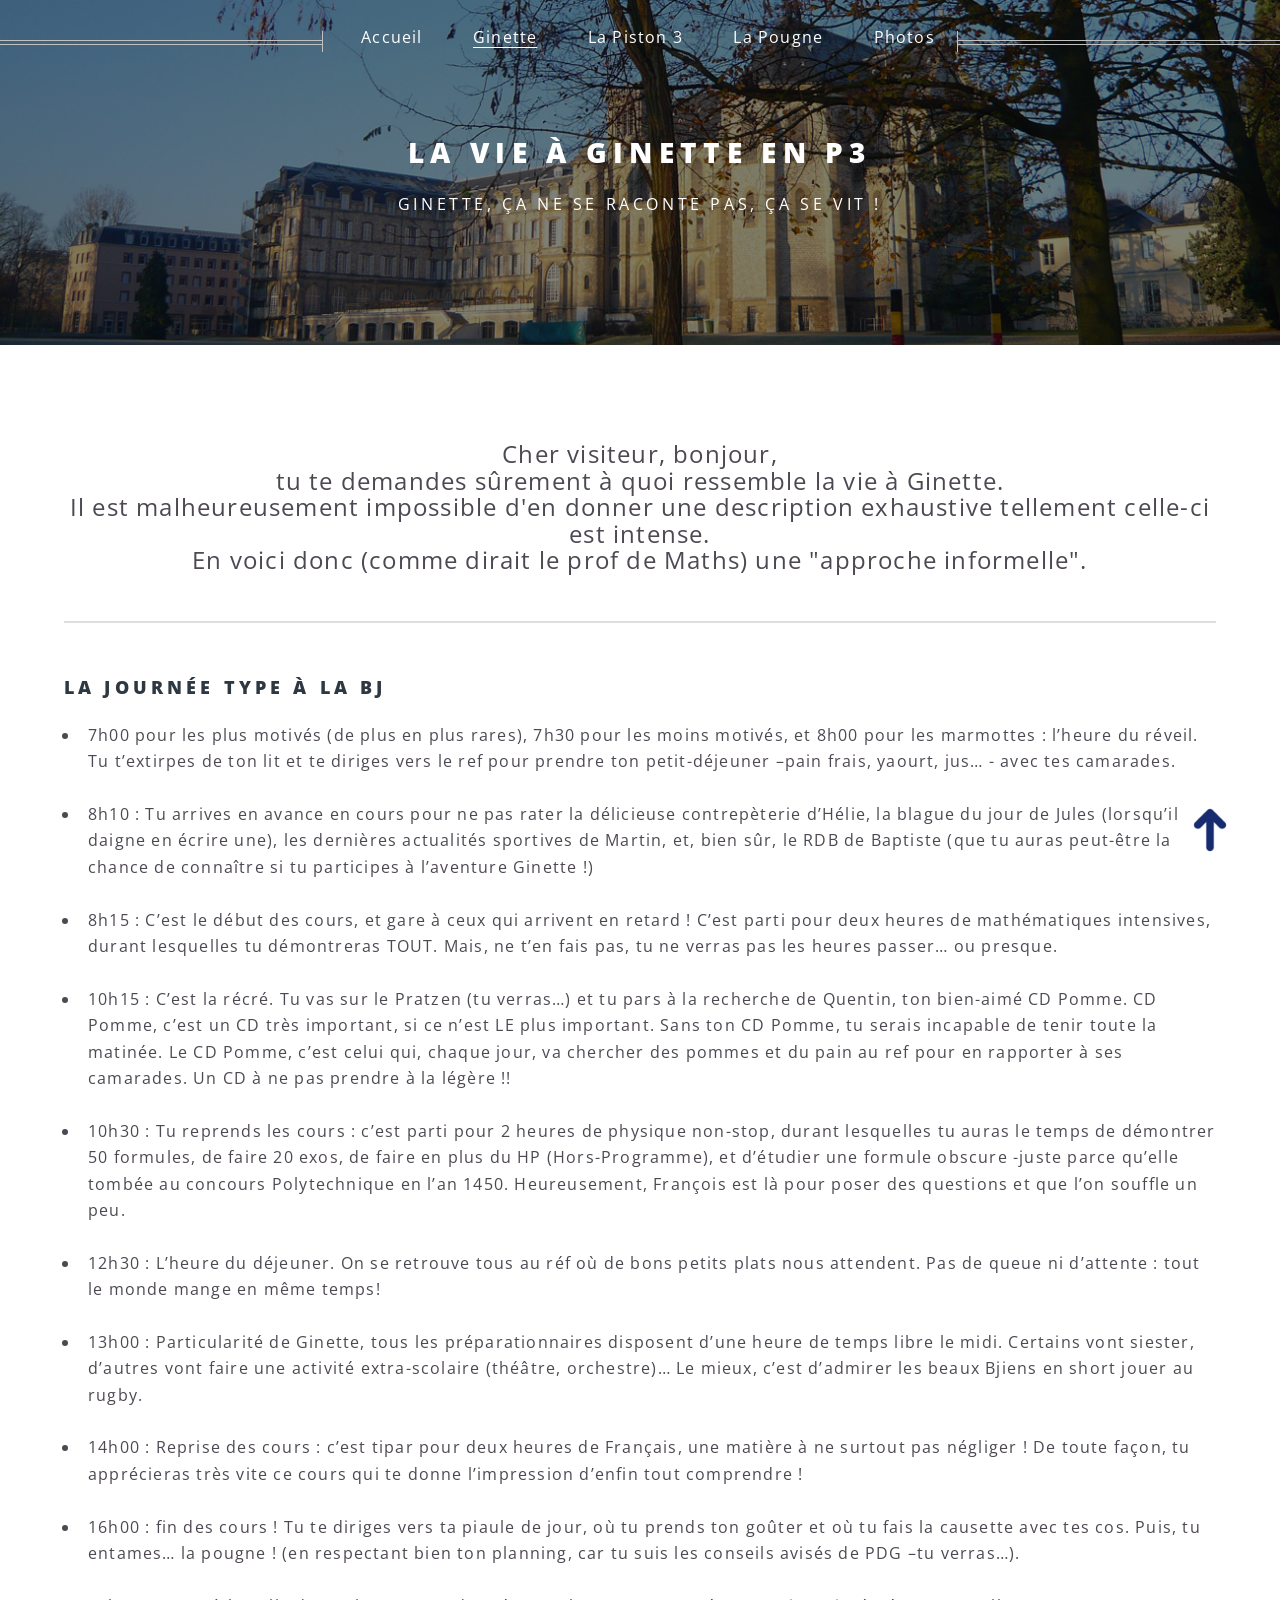
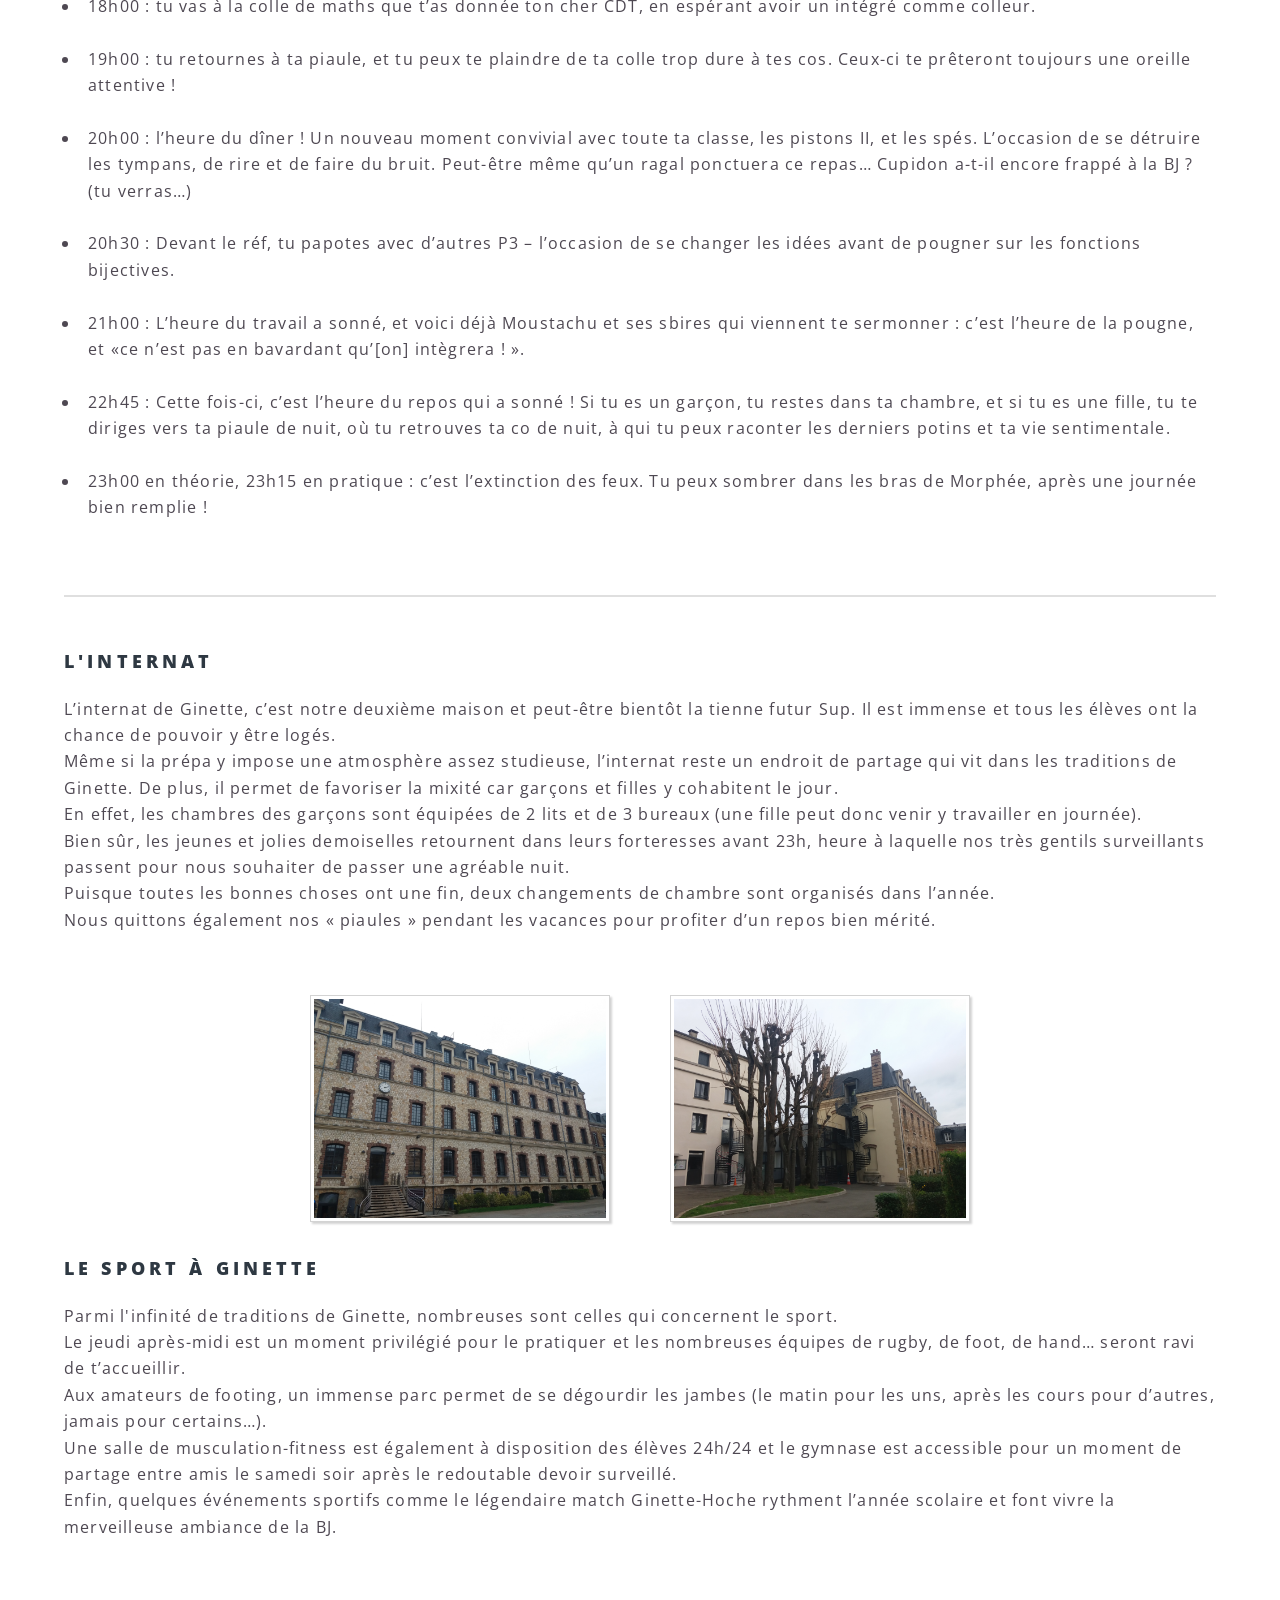
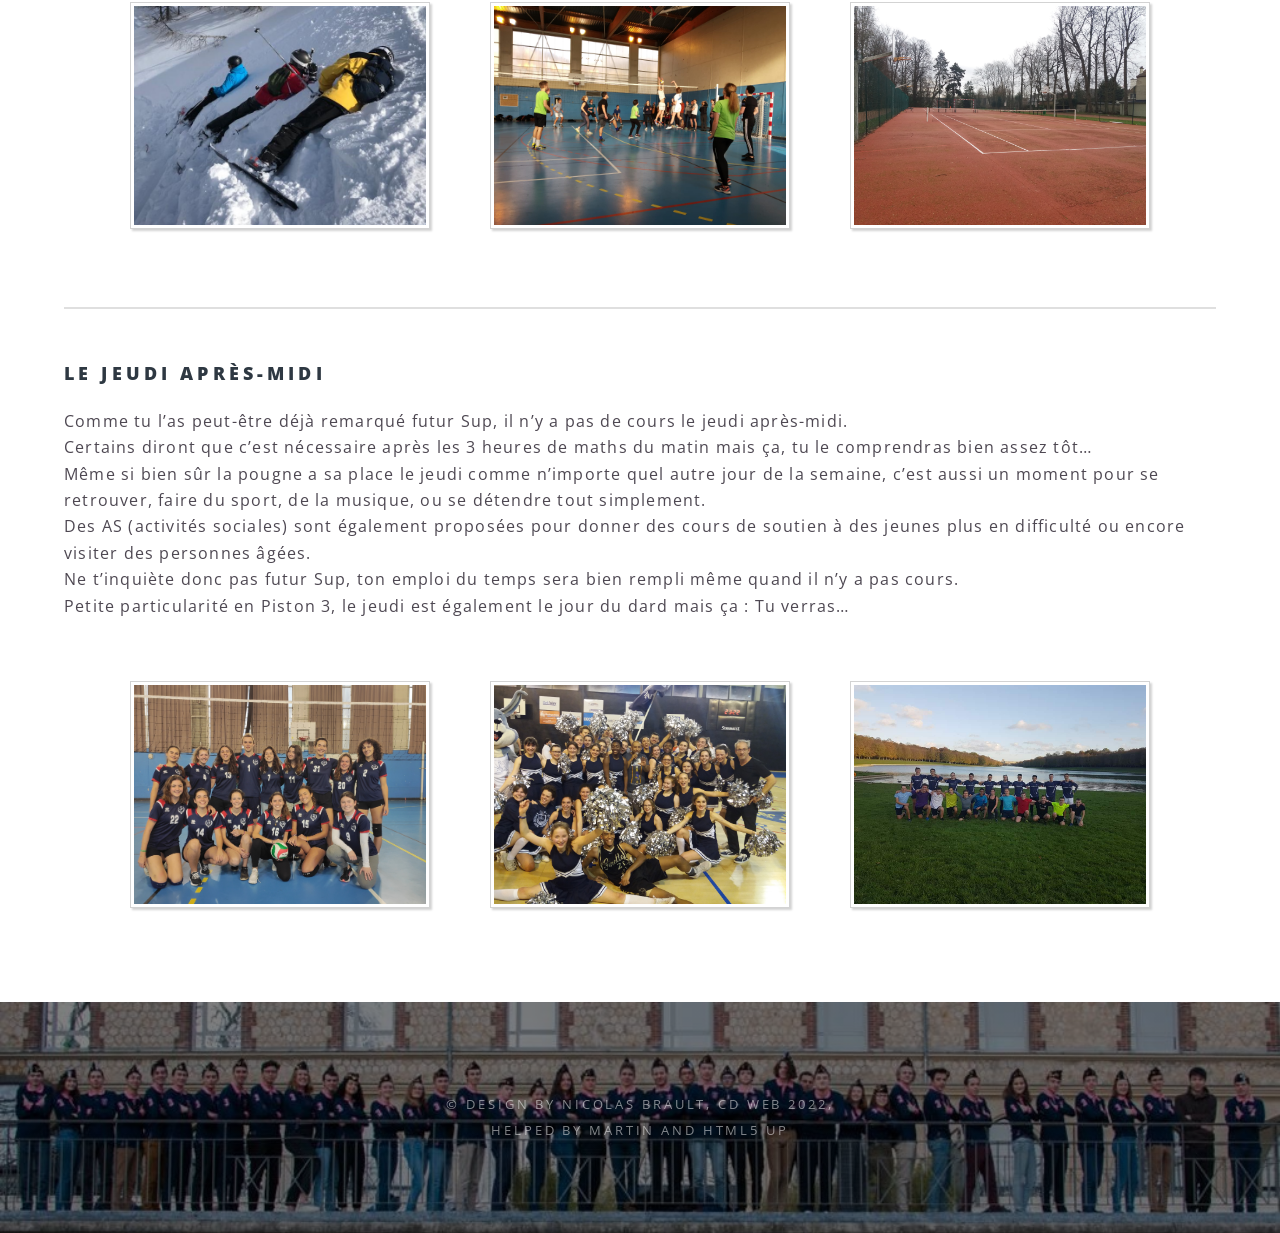
==== commit 4246db44: "dernière modification matieres" ====
--- a/Site P3/ginette.html
+++ b/Site P3/ginette.html
@@ -1,16 +1,17 @@
 <!DOCTYPE HTML>
 <!--
-	Spectral by HTML5 UP
+	Dimension by HTML5 UP
 	html5up.net | @ajlkn
 	Free for personal and commercial use under the CCA 3.0 license (html5up.net/license)
 -->
 <html>
 	<head>
-		<title>Ginette - Site Piston 3</title>
+		<title>Ginette - Piston 3</title>
 		<meta charset="utf-8" />
 		<meta name="viewport" content="width=device-width, initial-scale=1, user-scalable=no" />
 		<link rel="stylesheet" href="assets/css/main.css" />
-		<noscript><link rel="stylesheet" href="assets/css/noscript.css" /></noscript>
+		<link rel="stylesheet" href="assets/css/noscript.css" />
+		<link rel="icon" type="image/png" href="images\logo.png">
 	</head>
 	<body class="landing is-preload">
 
@@ -18,25 +19,29 @@
             <img src="images/fleche.png" class="icone">
         </div>
 		<!-- Page Wrapper -->
-			<div id="page-wrapper">
+		<div id="page-wrapper">
+
+		<!-- Wrapper -->
+			<div id="wrapper">
 
 				<!-- Header -->
-					<header id="header" class="alt">
-						<h1><a href="index.html">Piston 3</a></h1>
-						<nav id="nav">
+					<header id="header">
+						<div class="logo">
+							<span class="icon fa-gem"></span>
+						</div>
+						<div class="content">
+							<div class="inner">
+								<h1>La pougne</h1>
+								<p><italic>16h de pougne par jour tu ne dépasseras !</italic></p>
+							</div>
+						</div>
+						<nav>
 							<ul>
-								<li class="special">
-									<a href="#menu" class="menuToggle"><span>Menu</span></a>
-									<div id="menu">
-										<ul>
-											<li><a href="index.html">Accueil</a></li>
-											<li><a href="ginette.html">Ginette</a></li>
-											<li><a href="piston3.html">La Piston 3</a></li>
-											<li><a href="pougne.html">La Pougne</a></li>
-											<li><a href="photos.html">Photos</a></li>
-										</ul>
-									</div>
-								</li>
+								<li><a href="#intro">Journée type</a></li>
+								<li><a href="#work">L'esprit-co</a></li>
+								<li><a href="#about">Les Pistonnes</a></li>
+								<li><a href="#contact">Contact</a></li>
+								<li><a href="#elements">Elements</a></li>
 							</ul>
 						</nav>
 					</header>
@@ -112,7 +117,8 @@
 
                                 </div>
 
-								<hr />
+								</ul>
+
 
 								<h3>Le Sport à Ginette</h3>
 								<p>Parmi l'infinité de traditions de Ginette, nombreuses sont celles qui concernent le sport.<br>
@@ -188,16 +194,19 @@
 					</footer>
 
 			</div>
+			</div>
+
+		<!-- BG -->
+			<div id="bg"></div>
 
 		<!-- Scripts -->
 			<script src="assets/js/jquery.min.js"></script>
-			<script src="assets/js/jquery.scrollex.min.js"></script>
-			<script src="assets/js/jquery.scrolly.min.js"></script>
 			<script src="assets/js/browser.min.js"></script>
 			<script src="assets/js/breakpoints.min.js"></script>
 			<script src="assets/js/util.js"></script>
+			<script src="assets/js/pougne.js"></script>
 			<script src="assets/js/main.js"></script>
 			<script src="assets/js/fleche.js"></script>
 
 	</body>
-</html>+</html>
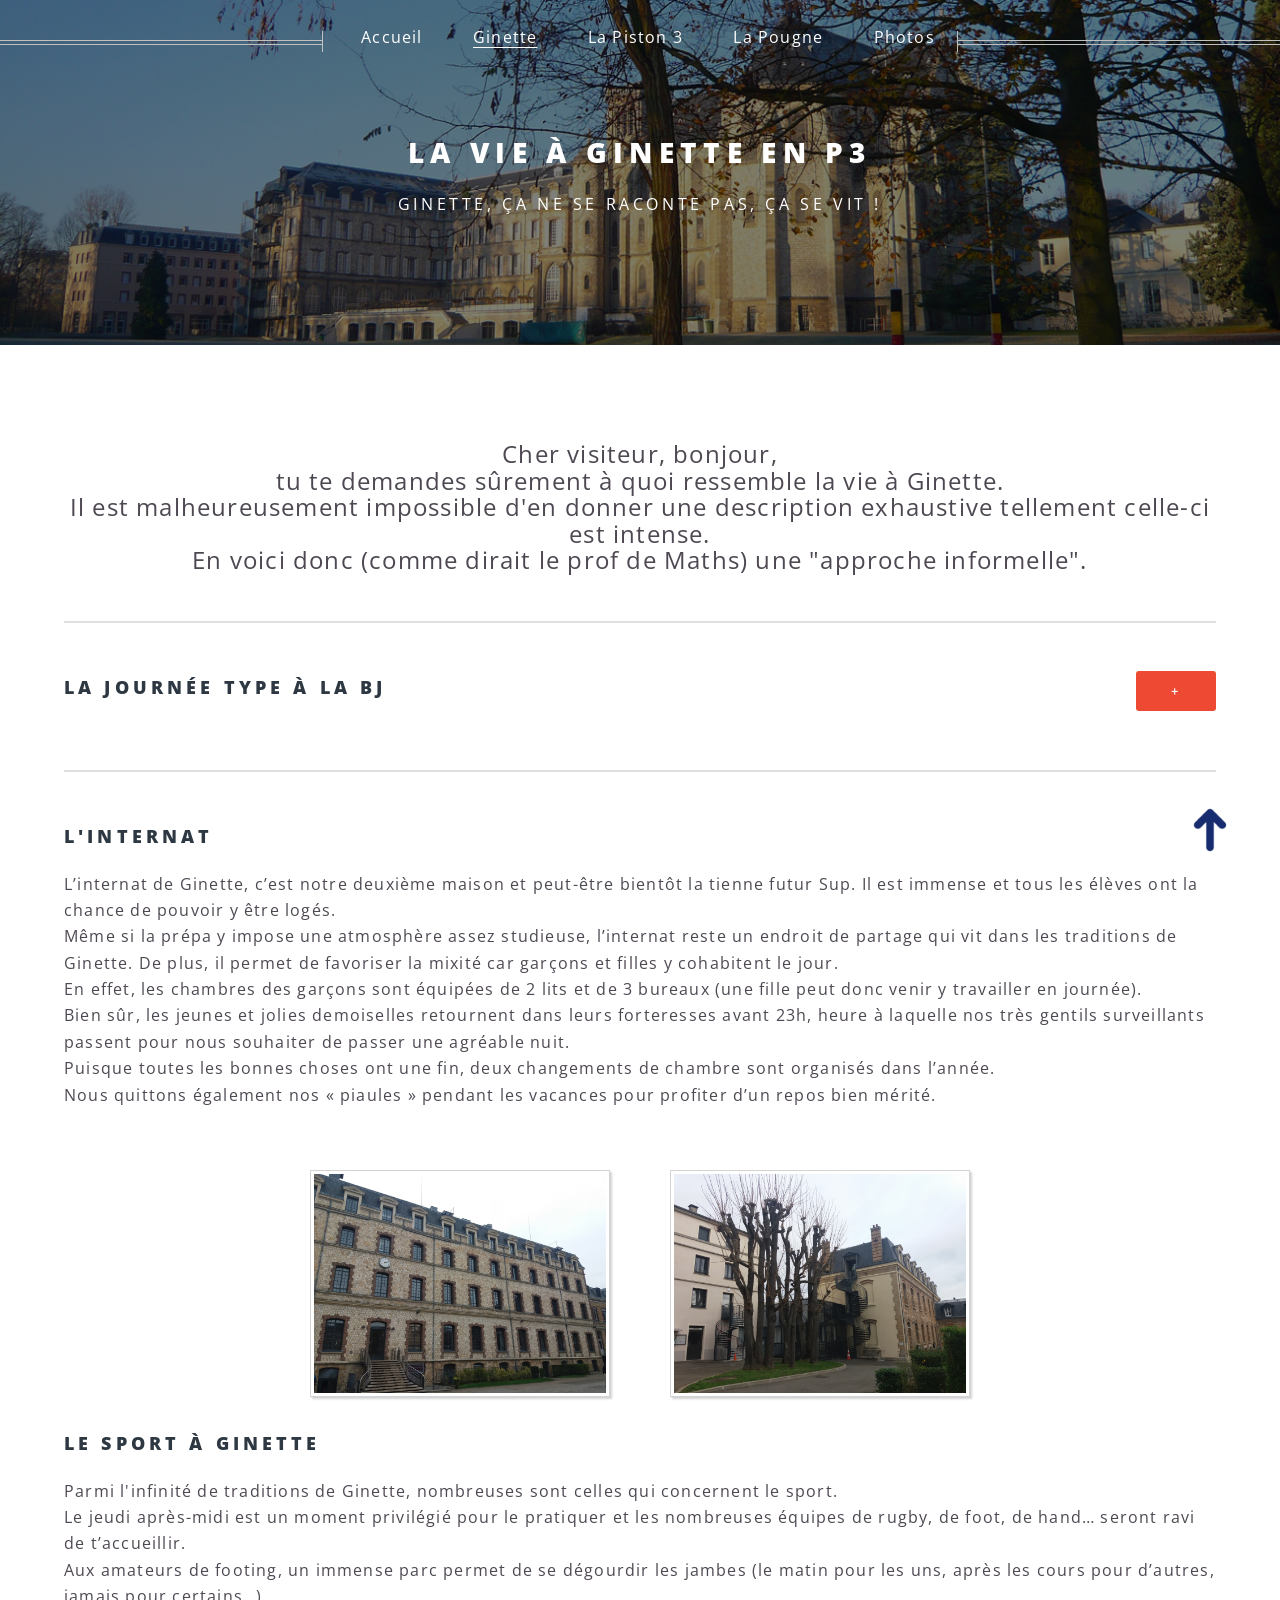
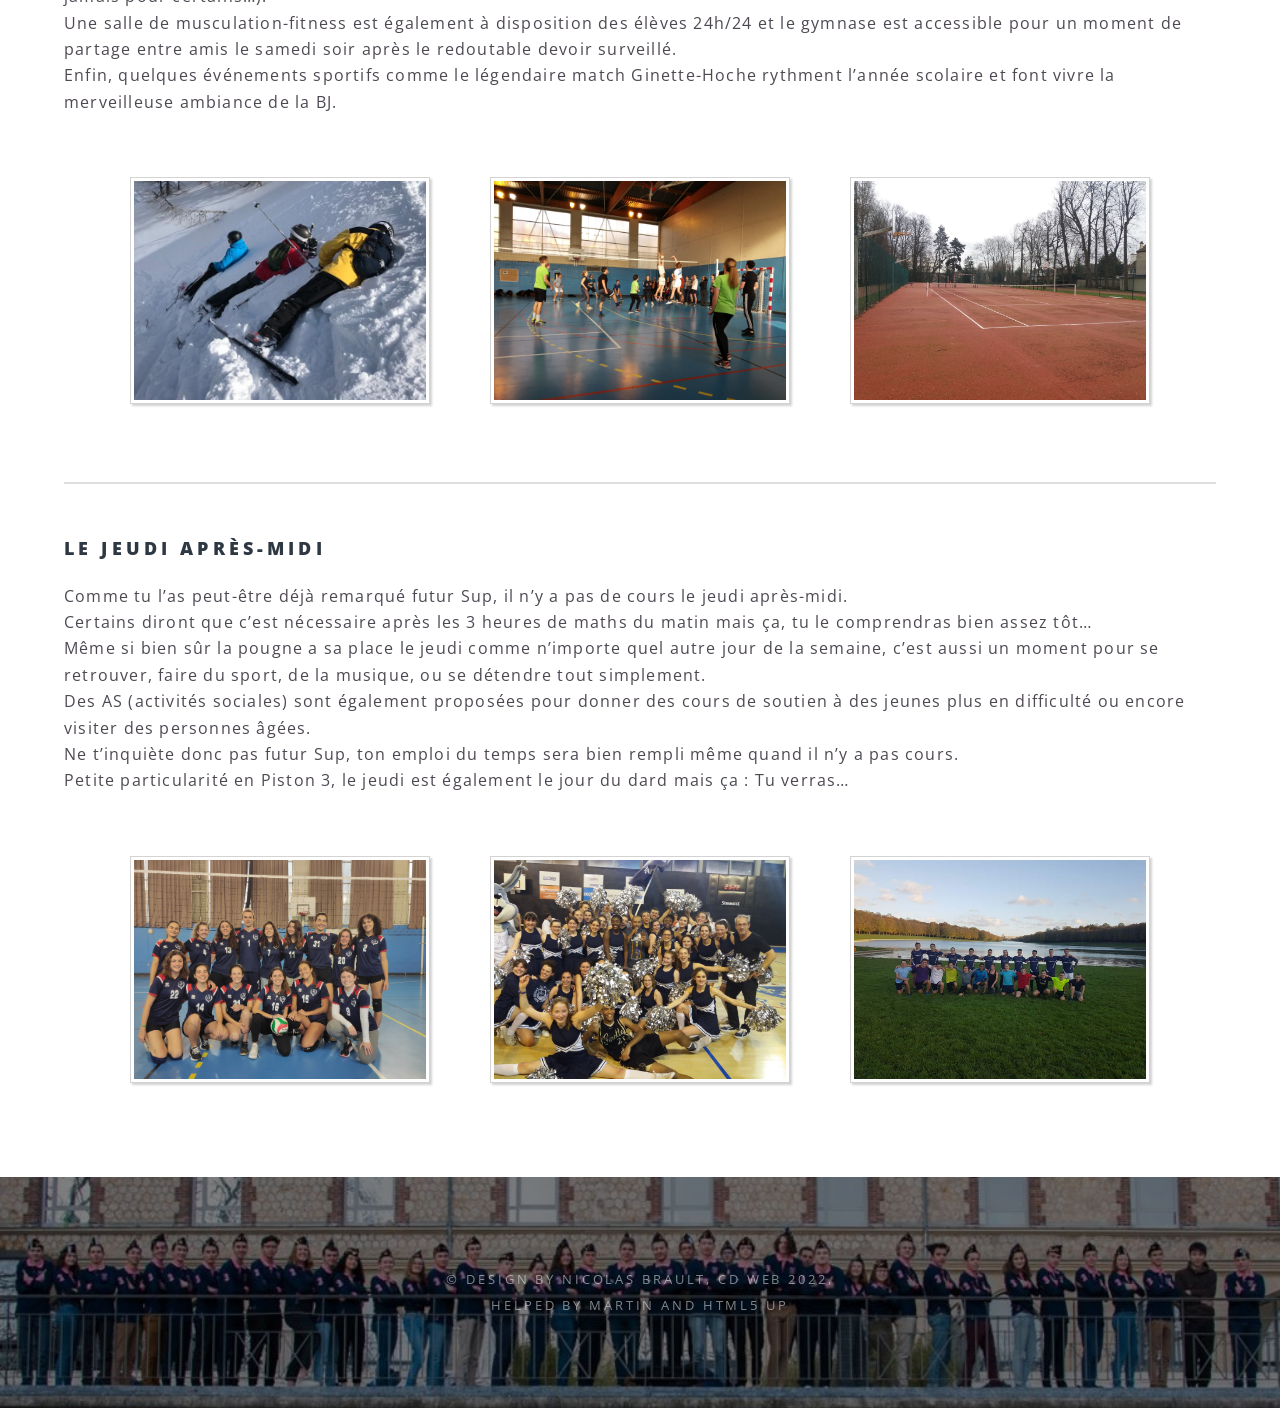
==== commit 00e101c9: "ajout du bouton +ou- à la journéee type" ====
--- a/Site P3/ginette.html
+++ b/Site P3/ginette.html
@@ -11,6 +11,7 @@
 		<meta name="viewport" content="width=device-width, initial-scale=1, user-scalable=no" />
 		<link rel="stylesheet" href="assets/css/main.css" />
 		<link rel="stylesheet" href="assets/css/noscript.css" />
+		<link rel="stylesheet" href="assets/css/plus-ou-moins.css" />
 		<link rel="icon" type="image/png" href="images\logo.png">
 	</head>
 	<body class="landing is-preload">
@@ -69,9 +70,13 @@
 En voici donc (comme dirait le prof de Maths) une "approche informelle".</p></font></center>
                                 
                                 <hr />
-                                
-                                <h3>La journée type à la BJ</h3>
-								<ul>
+								
+								<div class="plus-ou-moins-container">
+									<h3 id="journee-type">La journée type à la BJ</h3>
+									<a href="#journee-type"  class="plus-ou-moins button primary">+</a>
+								  </div>
+                                
+								<ul class="alt hidden">
                                     <li>7h00 pour les plus motivés (de plus en plus rares), 7h30 pour les moins motivés, et 8h00 pour les marmottes : l’heure du réveil. Tu t’extirpes de ton lit et te diriges vers le ref pour prendre ton petit-déjeuner –pain frais, yaourt, jus… - avec tes camarades.</li><br>
                                     <li>8h10 : Tu arrives en avance en cours pour ne pas rater la délicieuse contrepèterie d’Hélie, la blague du jour de Jules (lorsqu’il daigne en écrire une), les dernières actualités sportives de Martin, et, bien sûr, le RDB de Baptiste (que tu auras peut-être la chance de connaître si tu participes à l’aventure Ginette !)</li><br>
                                     <li>8h15 : C’est le début des cours, et gare à ceux qui arrivent en retard ! C’est parti pour deux heures de mathématiques intensives, durant lesquelles tu démontreras TOUT. Mais, ne t’en fais pas, tu ne verras pas les heures passer… ou presque.</li><br>
@@ -207,6 +212,7 @@
 			<script src="assets/js/pougne.js"></script>
 			<script src="assets/js/main.js"></script>
 			<script src="assets/js/fleche.js"></script>
+			<script src="assets/js/plusoumoins.js"></script>
 
 	</body>
 </html>
--- a/Site P3/assets/css/main.css
+++ b/Site P3/assets/css/main.css
@@ -4083,7 +4083,6 @@
     transform: scale(1);
 }
 
-
 /* Footer */
 
 	#footer {
--- a/Site P3/assets/css/plus-ou-moins.css
+++ b/Site P3/assets/css/plus-ou-moins.css
@@ -0,0 +1,15 @@
+.hidden
+{
+    display: none;
+}
+
+.showed
+{
+    display: block;
+}
+
+.plus-ou-moins-container
+{
+    display: flex;
+    justify-content: space-between;
+}
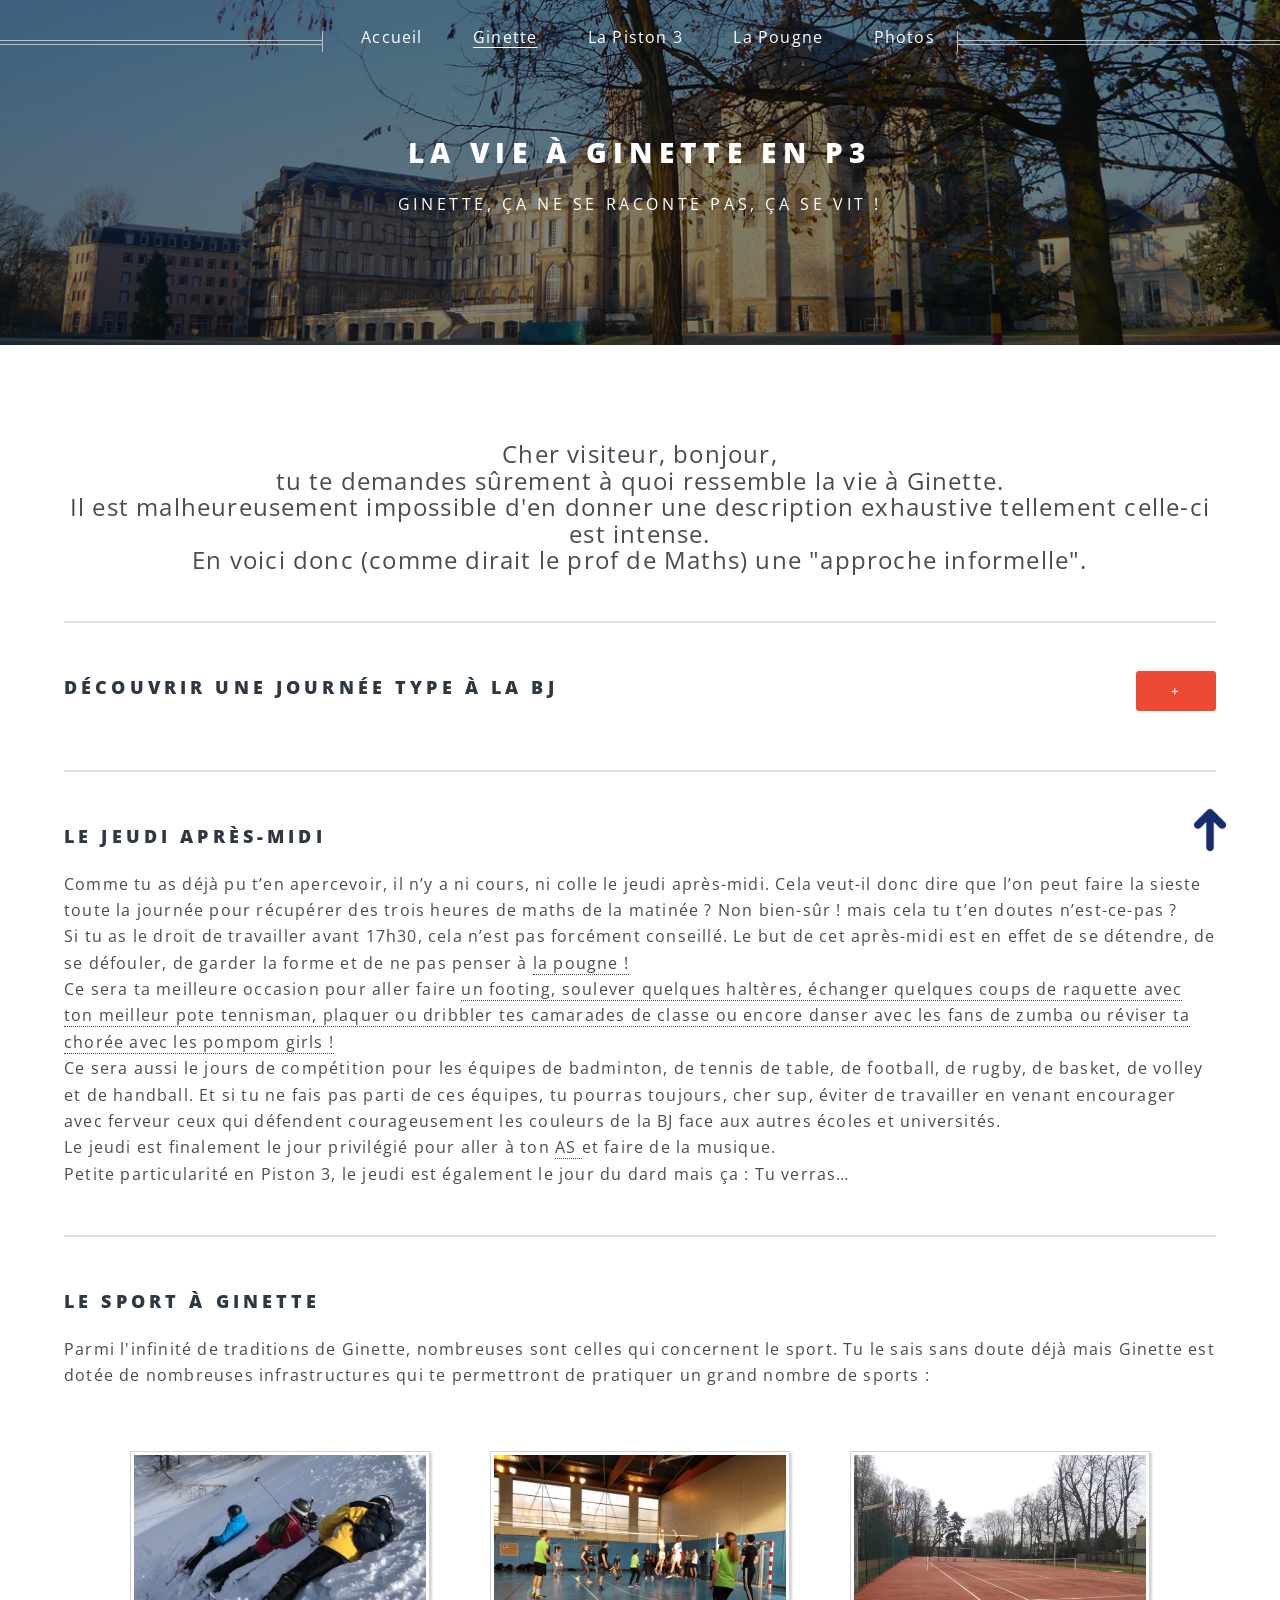
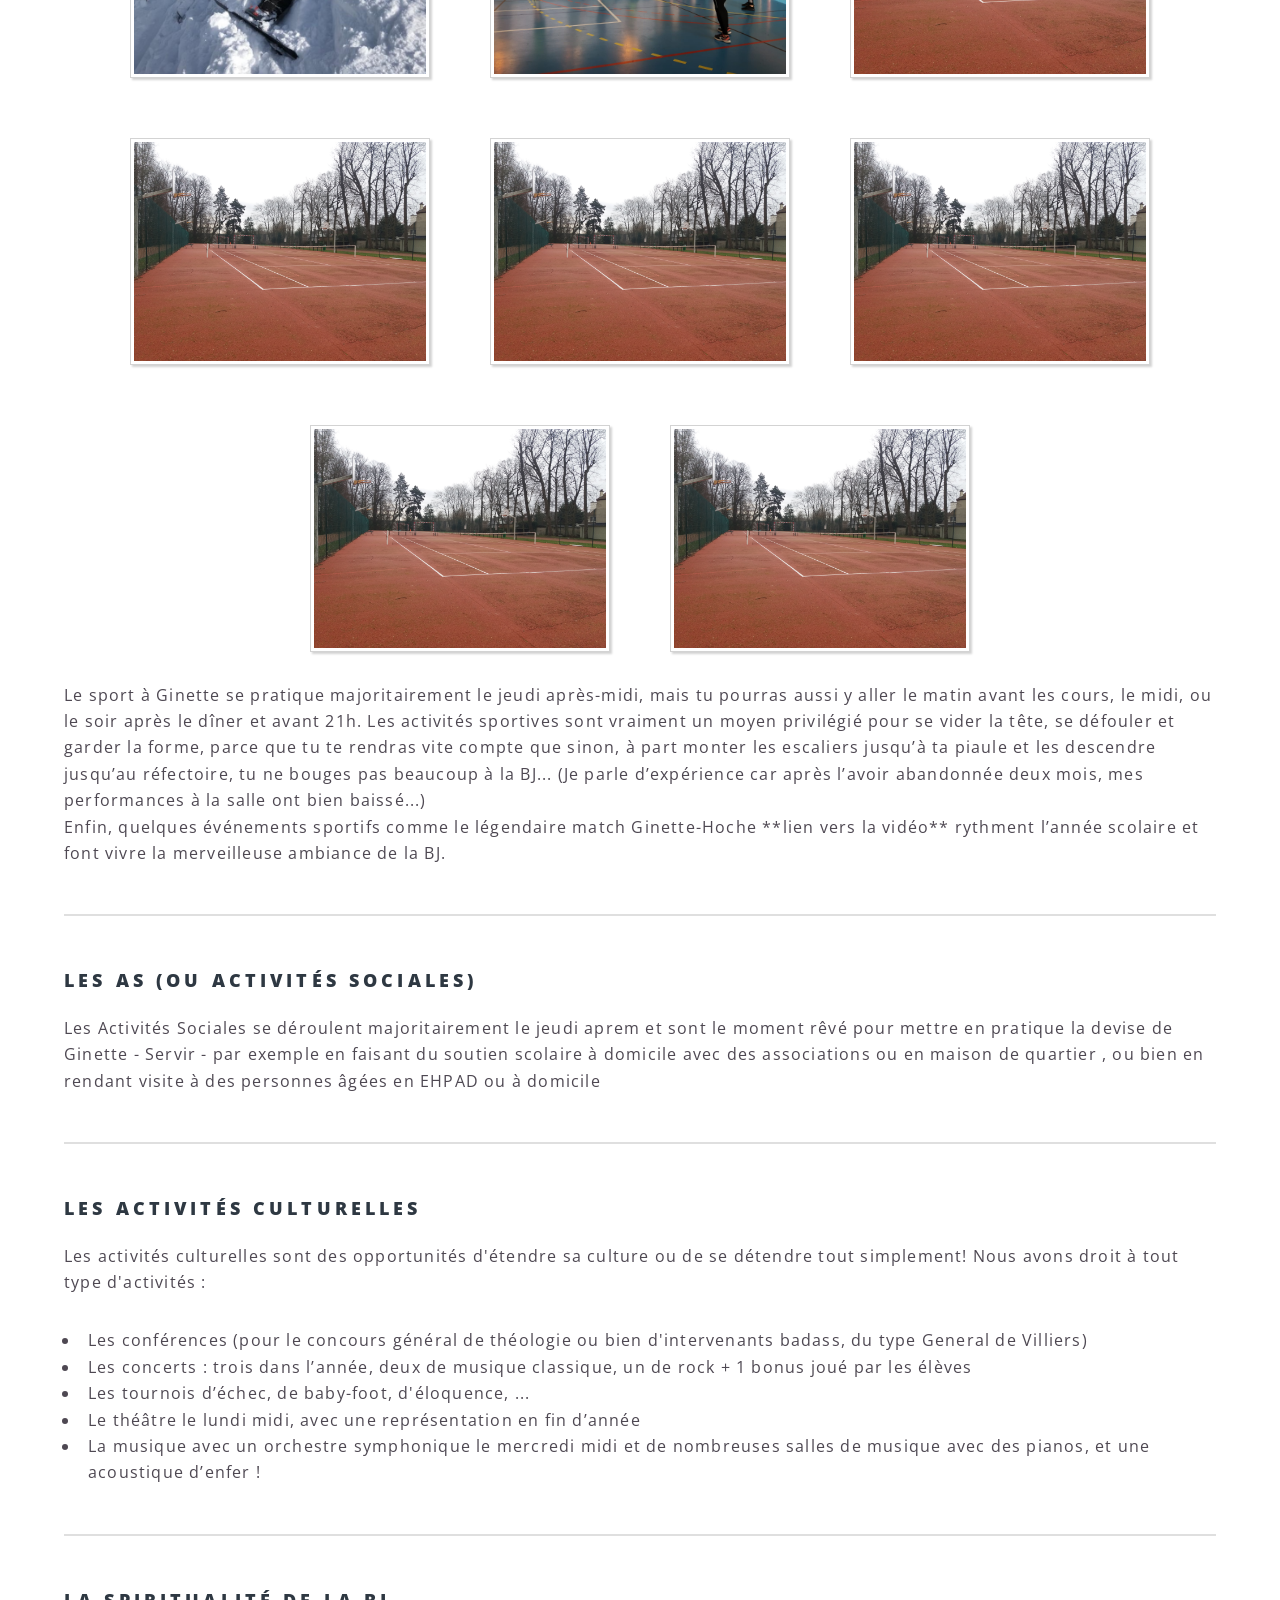
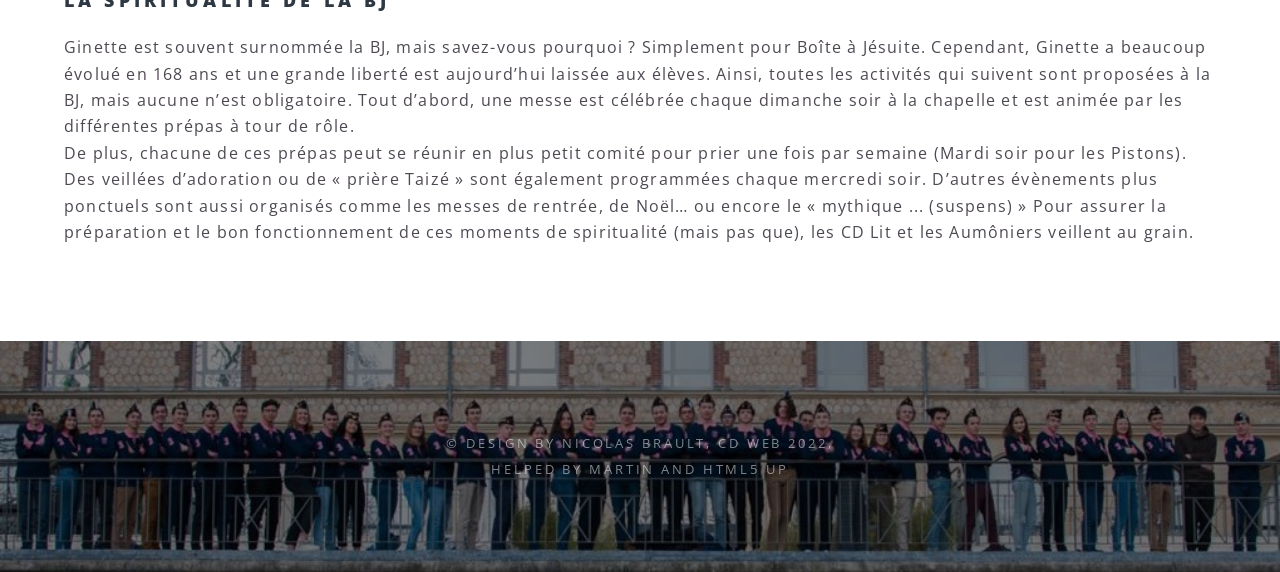
==== commit 452ff89b: "ajout texte" ====
--- a/Site P3/ginette.html
+++ b/Site P3/ginette.html
@@ -72,16 +72,16 @@
                                 <hr />
 								
 								<div class="plus-ou-moins-container">
-									<h3 id="journee-type">La journée type à la BJ</h3>
+									<h3 id="journee-type">Découvrir une journée type à la BJ</h3>
 									<a href="#journee-type"  class="plus-ou-moins button primary">+</a>
 								  </div>
                                 
 								<ul class="alt hidden">
-                                    <li>7h00 pour les plus motivés (de plus en plus rares), 7h30 pour les moins motivés, et 8h00 pour les marmottes : l’heure du réveil. Tu t’extirpes de ton lit et te diriges vers le ref pour prendre ton petit-déjeuner –pain frais, yaourt, jus… - avec tes camarades.</li><br>
+                                    <li>7h30 pour les plus motivés, 8h00 pour ... les autres : l’heure du réveil. Tu t’extirpes de ton lit et te diriges vers le ref pour prendre ton petit-déjeuner –pain frais, yaourt, jus… - avec tes camarades.</li><br>
                                     <li>8h10 : Tu arrives en avance en cours pour ne pas rater la délicieuse contrepèterie d’Hélie, la blague du jour de Jules (lorsqu’il daigne en écrire une), les dernières actualités sportives de Martin, et, bien sûr, le RDB de Baptiste (que tu auras peut-être la chance de connaître si tu participes à l’aventure Ginette !)</li><br>
                                     <li>8h15 : C’est le début des cours, et gare à ceux qui arrivent en retard ! C’est parti pour deux heures de mathématiques intensives, durant lesquelles tu démontreras TOUT. Mais, ne t’en fais pas, tu ne verras pas les heures passer… ou presque.</li><br>
                                     <li>10h15 : C’est la récré. Tu vas sur le Pratzen (tu verras…) et tu pars à  la recherche de Quentin, ton bien-aimé CD Pomme. CD Pomme, c’est un CD très important, si ce n’est LE plus important. Sans ton CD Pomme, tu serais incapable de tenir toute la matinée. Le CD Pomme, c’est celui qui, chaque jour, va chercher des pommes et du pain au ref pour en rapporter à ses camarades. Un CD à ne pas prendre à la légère !!</li><br>
-                                    <li>10h30 : Tu reprends les cours : c’est parti pour 2 heures de physique non-stop, durant lesquelles tu auras le temps de démontrer 50 formules, de faire 20 exos, de faire en plus du HP (Hors-Programme), et d’étudier une formule obscure -juste parce qu’elle tombée au concours Polytechnique en l’an 1450. Heureusement, François est là pour poser des questions et que l’on souffle un peu.</li><br>
+                                    <li>10h30 : Tu reprends les cours : c’est parti pour 2 heures de physique non-stop, durant lesquelles tu auras le temps de démontrer 50 formules, de faire 20 exos, de faire en plus du HP (Hors-Programme), et d’étudier une formule obscure -juste parce qu’elle tombée au concours Polytechnique en l’an 1450. Heureusement, François est là pour poser des questions et que l’on souffle un peu. (On exagère un peu mais... à peine!!!)</li><br>
                                     <li>12h30 : L’heure du déjeuner. On se retrouve tous au réf où de bons petits plats nous attendent. Pas de queue ni d’attente : tout le monde mange en même temps!</li><br>
                                     <li>13h00 : Particularité de Ginette, tous les préparationnaires disposent d’une heure de temps libre le midi. Certains vont siester, d’autres vont faire une activité extra-scolaire (théâtre, orchestre)… Le mieux, c’est d’admirer les beaux Bjiens en short jouer au rugby.</li><br>
                                     <li>14h00 : Reprise des cours : c’est tipar pour deux heures de Français, une matière à ne surtout pas négliger ! De toute façon, tu apprécieras très vite ce cours qui te donne l’impression d’enfin tout comprendre !</li><br>
@@ -90,103 +90,148 @@
                                     <li>19h00 : tu retournes à ta piaule, et tu peux te plaindre de ta colle trop dure à tes cos. Ceux-ci te prêteront toujours une oreille attentive !</li><br>
                                     <li>20h00 : l’heure du dîner ! Un nouveau moment convivial avec toute ta classe, les pistons II, et les spés. L’occasion de se détruire les tympans, de rire et de faire du bruit. Peut-être même qu’un ragal ponctuera ce repas… Cupidon a-t-il encore frappé à la BJ ? (tu verras…)</li><br>
                                     <li>20h30 : Devant le réf, tu papotes avec d’autres P3 – l’occasion de se changer les idées avant de pougner sur les fonctions bijectives.</li><br>
-                                    <li>21h00 : L’heure du travail a sonné, et voici déjà Moustachu et ses sbires qui viennent te sermonner : c’est l’heure de la pougne, et «ce n’est pas en bavardant qu’[on] intègrera ! ».</li><br>
+                                    <li>21h00 : L’heure du travail a sonné, et voici déjà les cruels surveillants qui viennent te sermonner : c’est l’heure de la pougne, et «ce n’est pas en bavardant qu’[on] intègrera ! ».</li><br>
                                     <li>22h45 : Cette fois-ci, c’est l’heure du repos qui a sonné ! Si tu es un garçon, tu restes dans ta chambre, et si tu es une fille, tu te diriges vers ta piaule de nuit, où tu retrouves ta co de nuit, à qui tu peux raconter les derniers potins et ta vie sentimentale.</li><br>
                                     <li>23h00 en théorie, 23h15 en pratique : c’est l’extinction des feux. Tu peux sombrer dans les bras de Morphée, après une journée bien remplie !</li><br>
                                 </ul>
                     
 								<hr />
                                 
-								<h3>L'internat</h3>
-								<p>L’internat de Ginette, c’est notre deuxième maison et peut-être bientôt la tienne futur Sup. Il est immense et tous les élèves ont la chance de pouvoir y être logés.<br>
-Même si la prépa y impose une atmosphère assez studieuse, l’internat reste un endroit de partage qui vit dans les traditions de Ginette. De plus, il permet de favoriser la mixité car garçons et filles y cohabitent le jour.<br>
-En effet, les chambres des garçons sont équipées de 2 lits et de 3 bureaux (une fille peut donc venir y travailler en journée).<br>
-Bien sûr, les jeunes et jolies demoiselles retournent dans leurs forteresses avant 23h, heure à laquelle nos très gentils surveillants passent pour nous souhaiter de passer une agréable nuit.<br>
-Puisque toutes les bonnes choses ont une fin, deux changements de chambre sont organisés dans l’année.<br>
-Nous quittons également nos « piaules » pendant les vacances pour profiter d’un repos bien mérité.</p>
-                                
-                                <div class="grid">
+								<h3>Le jeudi après-midi</h3>
+								<p>Comme tu as déjà pu t’en apercevoir, il n’y a ni cours, ni colle le jeudi après-midi. 
+									Cela veut-il donc dire que l’on peut faire la sieste toute la journée pour récupérer des trois heures de maths 
+									de la matinée ? Non bien-sûr ! mais cela tu t’en doutes n’est-ce-pas ? <br> 
+
+									Si tu as le droit de travailler avant 17h30, cela n’est pas forcément conseillé. 
+									Le but de cet après-midi est en effet de se détendre, de se défouler, de garder la forme et de ne 
+									pas penser à <a href="pougne.html"> la pougne !</a><br>
+									
+									Ce sera ta meilleure occasion pour aller faire <a href="#sport">un footing, soulever quelques haltères, échanger quelques 
+									coups de raquette avec ton meilleur pote tennisman, plaquer ou dribbler tes camarades de classe ou encore 
+									danser avec les fans de zumba ou réviser ta chorée avec les pompom girls !</a><br>
+									
+									Ce sera aussi le jours de compétition pour les équipes de badminton, de tennis de table, de football, de rugby, 
+									de basket, de volley et de handball. Et si tu ne fais pas parti de ces équipes, tu pourras toujours, cher sup, 
+									éviter de travailler en venant encourager avec ferveur ceux qui défendent courageusement les couleurs de la BJ 
+									face aux autres écoles et universités. <br>
+									
+									Le jeudi est finalement le jour privilégié pour aller à ton <a href="#act-soc">AS </a> et faire de la musique. <br>
+									
+									Petite particularité en Piston 3, le jeudi est également le jour du dard mais ça : Tu verras… </p>
+									
+									<hr>
+
+
+								<h3 id="sport">Le Sport à Ginette</h3>
+								<p>Parmi l'infinité de traditions de Ginette, nombreuses sont celles qui concernent le sport. 
+
+									Tu le sais sans doute déjà mais Ginette est dotée de nombreuses infrastructures qui te permettront 
+									de pratiquer un grand nombre de sports :  
+									
+									<div class="grid">
                                     
-                                    <figure class="card">
-                                        <img src="images/ginette/NDProfilU.jpg" alt="Notre Dame">
-                                        <figcaption class="overlay">
-                                            <p>Notre Dame</p>
-                                        </figcaption>
-                                    </figure>
-                                    <figure class="card">
-                                        <img src="images/ginette/EetSFRU.jpg" alt="Elisabeth et SFR">
-                                        <figcaption class="overlay">
-                                            <p>Elisabeth et SFR</p>
-                                        </figcaption>
-                                    </figure>
-
-                                </div>
-
-								</ul>
-
-
-								<h3>Le Sport à Ginette</h3>
-								<p>Parmi l'infinité de traditions de Ginette, nombreuses sont celles qui concernent le sport.<br>
-Le jeudi après-midi est un moment privilégié pour le pratiquer et les nombreuses équipes de rugby, de foot, de hand… seront ravi de t’accueillir.<br>
-Aux amateurs de footing, un immense parc permet de se dégourdir les jambes (le matin pour les uns, après les cours pour d’autres, jamais pour certains…).<br>
-Une salle de musculation-fitness est également à disposition des élèves 24h/24 et le gymnase est accessible pour un moment de partage entre amis le samedi soir après le redoutable devoir surveillé.<br>
-Enfin, quelques événements sportifs comme le légendaire match Ginette-Hoche rythment l’année scolaire et font vivre la merveilleuse ambiance de la BJ.</p>
-
-                                <div class="grid">
-                                    
-                                    <figure class="card">
-                                        <img src="images/ginette/SkiSportU.jpg" alt="Ski">
-                                        <figcaption class="overlay">
-                                            <p>Ski</p>
-                                        </figcaption>
-                                    </figure>
-                                    <figure class="card">
-                                        <img src="images/ginette/InterclasseVolleyU.jpg" alt="Volley">
-                                        <figcaption class="overlay">
-                                            <p>Volley</p>
-                                        </figcaption>
-                                    </figure>
-                                    <figure class="card">
-                                        <img src="images/ginette/TennisU.jpg" alt="Tennis">
-                                        <figcaption class="overlay">
-                                            <p>Tennis</p>
-                                        </figcaption>
-                                    </figure>
-
-                                </div>
-                                
+										<figure class="card">
+											<img src="images/ginette/SkiSportU.jpg" alt="Ski">
+											<figcaption class="overlay">
+												<p>Un terrain d’honneur qui sert pour le foot et pour le rugby </p>
+											</figcaption>
+										</figure>
+										<figure class="card">
+											<img src="images/ginette/InterclasseVolleyU.jpg" alt="Volley">
+											<figcaption class="overlay">
+												<p>Bientôt deux gymnases pour pratiquer le volley, le badminton, le tennis de table, le handball, le basketball, le futsal</p>
+											</figcaption>
+										</figure>
+										<figure class="card">
+											<img src="images/ginette/TennisU.jpg" alt="Tennis">
+											<figcaption class="overlay">
+												<p>Une salle de musculation-fitness bien équipée </p>
+											</figcaption>
+										</figure>
+										<figure class="card">
+											<img src="images/ginette/TennisU.jpg" alt="Tennis">
+											<figcaption class="overlay">
+												<p>Bientôt également deux petits terrains de football</p>
+											</figcaption>
+										</figure>
+										<figure class="card">
+											<img src="images/ginette/TennisU.jpg" alt="Tennis">
+											<figcaption class="overlay">
+												<p>3 terrains de tennis extérieurs en quick </p>
+											</figcaption>
+										</figure>
+										<figure class="card">
+											<img src="images/ginette/TennisU.jpg" alt="Tennis">
+											<figcaption class="overlay">
+												<p>Deux terrains de beach-volley </p>
+											</figcaption>
+										</figure>
+										<figure class="card">
+											<img src="images/ginette/TennisU.jpg" alt="Tennis">
+											<figcaption class="overlay">
+												<p>Un grand parc pour les amateurs de footing</p>
+											</figcaption>
+										</figure>
+										<figure class="card">
+											<img src="images/ginette/TennisU.jpg" alt="Tennis">
+											<figcaption class="overlay">
+												<p>Un terrain de pétanque ;)</p>
+											</figcaption>
+										</figure>
+										
+									</div>
+									
+									Le sport à Ginette se pratique majoritairement le jeudi après-midi, mais tu pourras aussi y aller 
+									le matin avant les cours, le midi, ou le soir après le dîner et avant 21h. Les activités sportives 
+									sont vraiment un moyen privilégié pour se vider la tête, se défouler et garder la forme, parce que 
+									tu te rendras vite compte que sinon, à part monter les escaliers jusqu’à ta piaule et les descendre 
+									jusqu’au réfectoire, tu ne bouges pas beaucoup à la BJ... (Je parle d’expérience car après l’avoir 
+									abandonnée deux mois, mes performances à la salle ont bien baissé...) <br>
+									
+									 
+									Enfin, quelques événements sportifs comme le légendaire match Ginette-Hoche **lien vers la vidéo** 
+									rythment l’année scolaire et font vivre la merveilleuse ambiance de la BJ. </p>
 								<hr />
 
-								<h3>Le jeudi après-midi</h3>
-								<p>Comme tu l’as peut-être déjà remarqué futur Sup, il n’y a pas de cours le jeudi après-midi.<br>
-Certains diront que c’est nécessaire après les 3 heures de maths du matin mais ça, tu le comprendras bien assez tôt…<br>
-Même si bien sûr la pougne a sa place le jeudi comme n’importe quel autre jour de la semaine, c’est aussi un moment pour se retrouver, faire du sport, de la musique, ou se détendre tout simplement.<br>
-Des AS (activités sociales) sont également proposées pour donner des cours de soutien à des jeunes plus en difficulté ou encore visiter des personnes âgées.<br>
-Ne t’inquiète donc pas futur Sup, ton emploi du temps sera bien rempli même quand il n’y a pas cours.<br>
-Petite particularité en Piston 3, le jeudi est également le jour du dard mais ça : Tu verras…</p>
-                                
-                                <div class="grid">
-                                    
-                                    <figure class="card">
-                                        <img src="images/ginette/TeamVolley.jpg" alt="Team Volley">
-                                        <figcaption class="overlay">
-                                            <p>Team Volley</p>
-                                        </figcaption>
-                                    </figure>
-                                    <figure class="card">
-                                        <img src="images/ginette/PomPomGinetteU.jpg" alt="PomPom">
-                                        <figcaption class="overlay">
-                                            <p>PomPom</p>
-                                        </figcaption>
-                                    </figure>
-                                    <figure class="card">
-                                        <img src="images/ginette/GRCU.jpg" alt="GRCU">
-                                        <figcaption class="overlay">
-                                            <p>GRCU</p>
-                                        </figcaption>
-                                    </figure>
-
-                                </div>
+								<h3 id="act-soc">Les AS (ou Activités Sociales)</h3>
+								<p>
+									Les Activités Sociales se déroulent majoritairement le jeudi aprem et sont le moment rêvé pour 
+									mettre en pratique la devise de Ginette - Servir - par exemple en faisant du soutien scolaire 
+									à domicile avec des associations ou en maison de quartier , ou  bien en rendant visite à des
+									 personnes âgées en EHPAD ou à domicile 
+								</p>
+								
+								<hr>
+
+								<h3>Les activités culturelles</h3>
+								<p>Les activités culturelles sont des opportunités d'étendre sa culture ou de se détendre tout simplement!
+									Nous avons droit à tout type d'activités : 
+									<ul>
+										<li>Les conférences (pour le concours général de théologie ou bien d'intervenants badass, 
+											du type General de Villiers)
+										</li>
+										<li>Les concerts : trois dans l’année, deux de musique classique, un de rock 
+											+ 1 bonus joué par les élèves</li>
+										<li>Les tournois d’échec, de baby-foot, d'éloquence, ...</li>
+										<li>Le théâtre le lundi midi, avec une représentation en fin d’année </li>
+										<li>La musique avec un orchestre symphonique le mercredi midi et de nombreuses 
+											salles de musique avec des pianos, et une acoustique d’enfer ! </li>
+									</ul>
+									</p>
+
+									<hr>
+
+									<h3>La spiritualité de la Bj</h3>
+									<p>Ginette est souvent surnommée la BJ, mais savez-vous pourquoi ? Simplement pour Boîte à Jésuite. 
+										Cependant, Ginette a beaucoup évolué en 168 ans et une grande liberté est aujourd’hui laissée aux élèves. 
+										Ainsi, toutes les activités qui suivent sont proposées à la BJ, mais aucune n’est obligatoire. 
+										Tout d’abord, une messe est célébrée chaque dimanche soir à la chapelle et est animée par les différentes
+										 prépas à tour de rôle. <br>
+										
+										De plus, chacune de ces prépas peut se réunir en plus petit comité pour prier une fois par semaine (Mardi soir pour les Pistons). 
+										Des veillées d’adoration ou de « prière Taizé » sont également programmées chaque mercredi soir. 
+										D’autres évènements plus ponctuels sont aussi organisés comme les messes de rentrée, de Noël… ou encore le « mythique ... (suspens) » 
+										Pour assurer la préparation et le bon fonctionnement de ces moments de spiritualité (mais pas que), les CD Lit et les Aumôniers veillent au grain. </p>
 							</div>
 						</section>
 					</article>
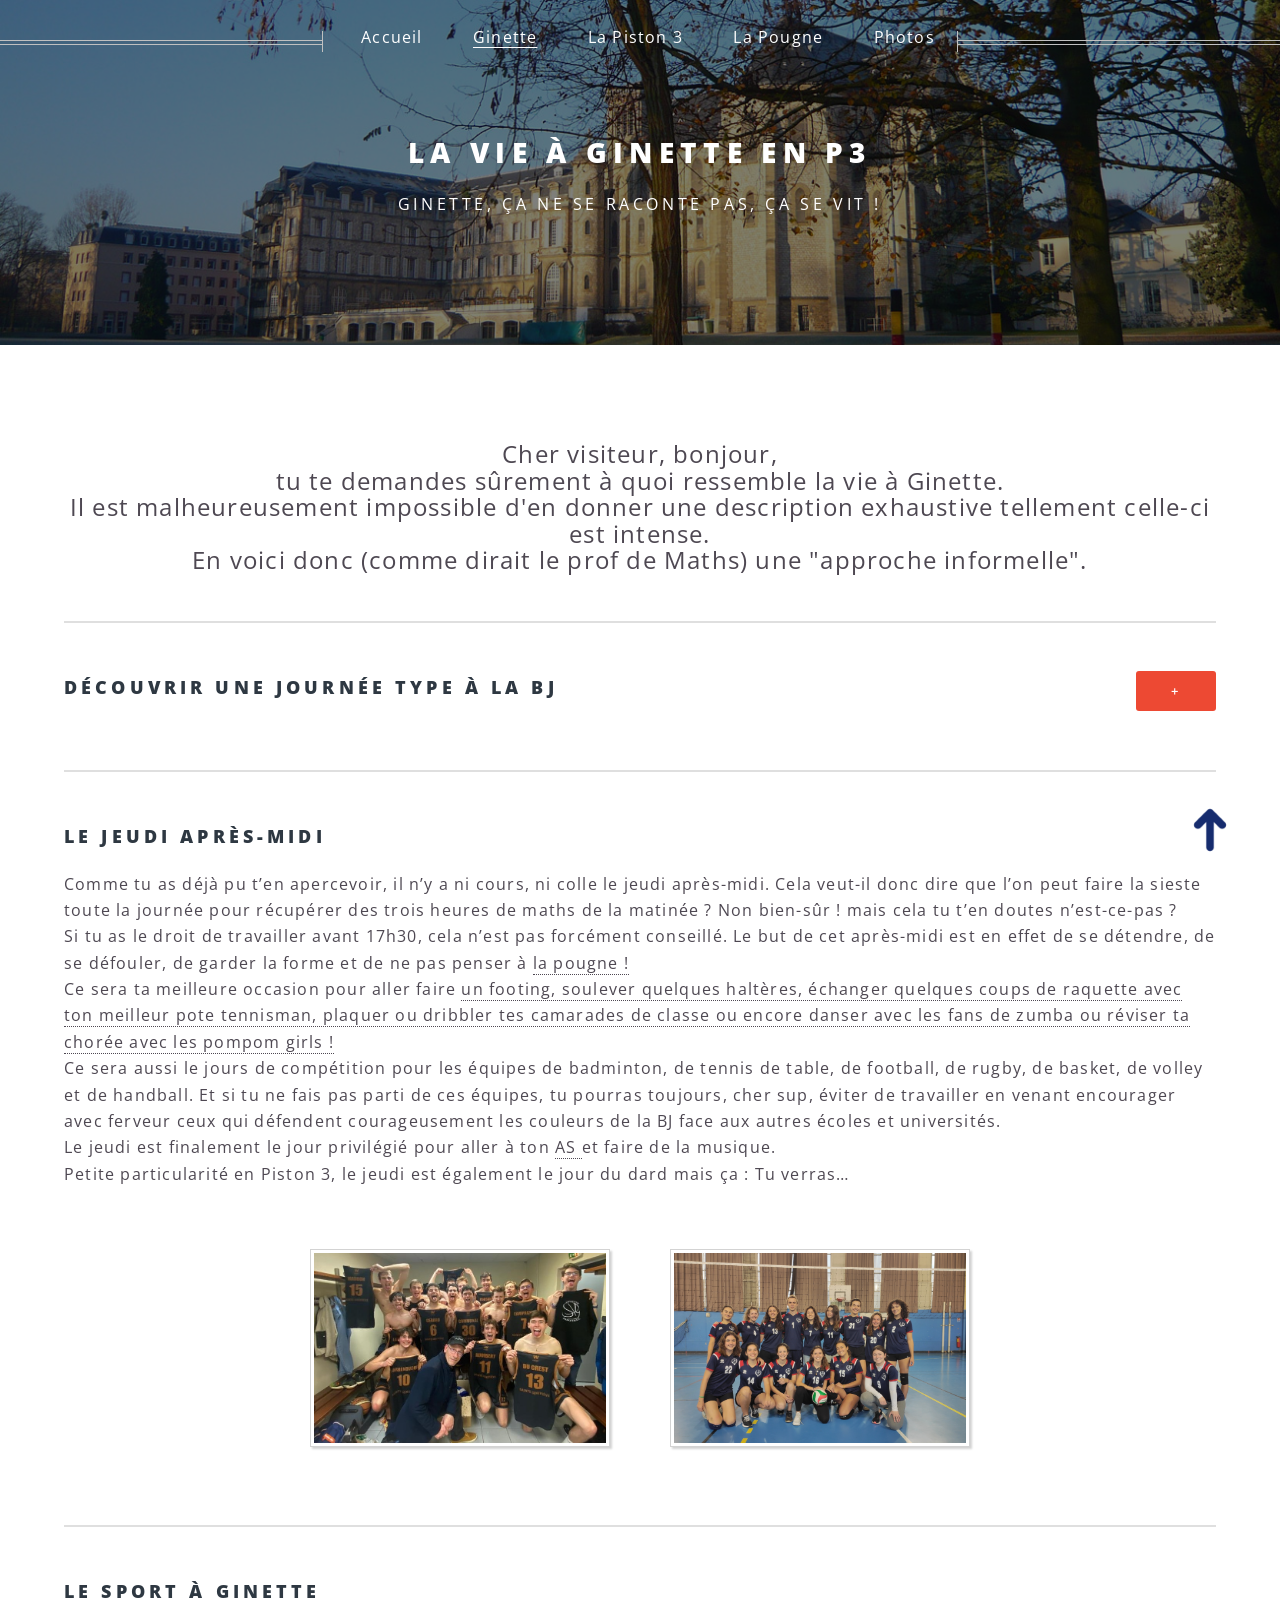
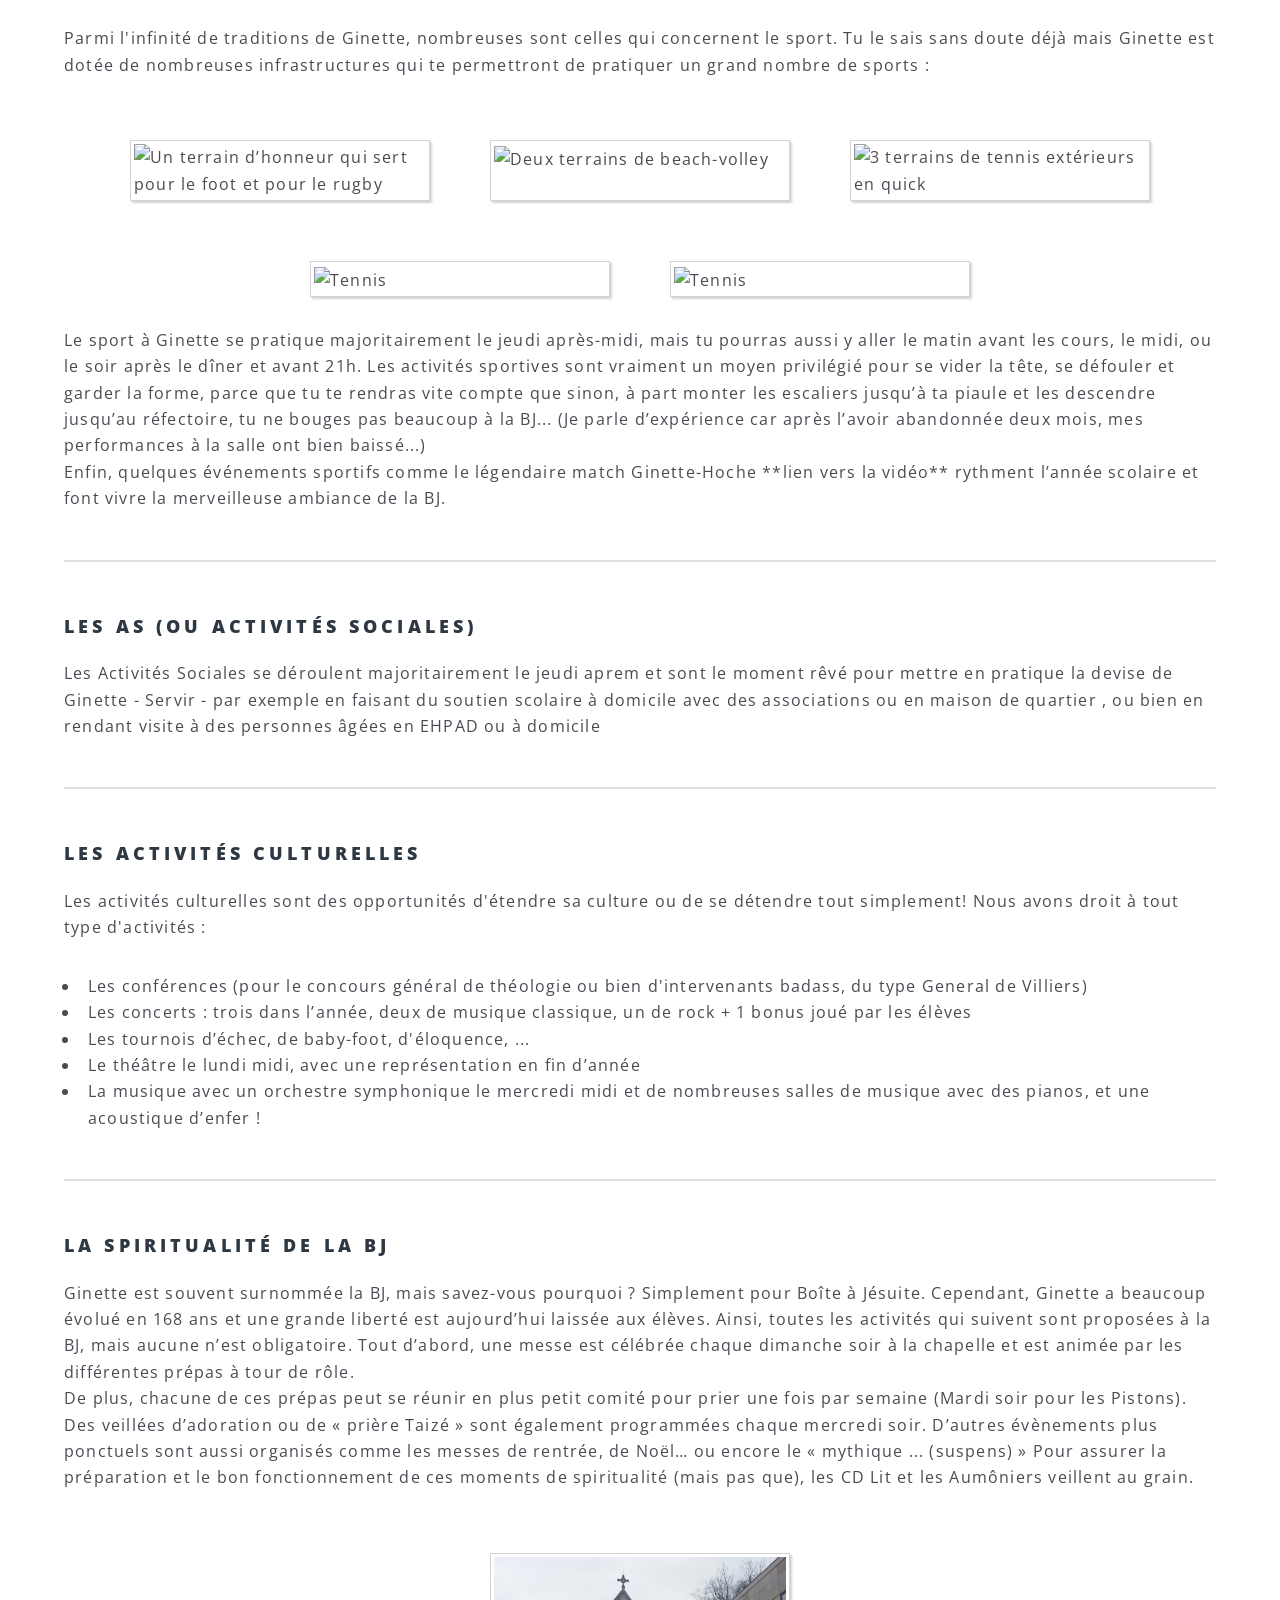
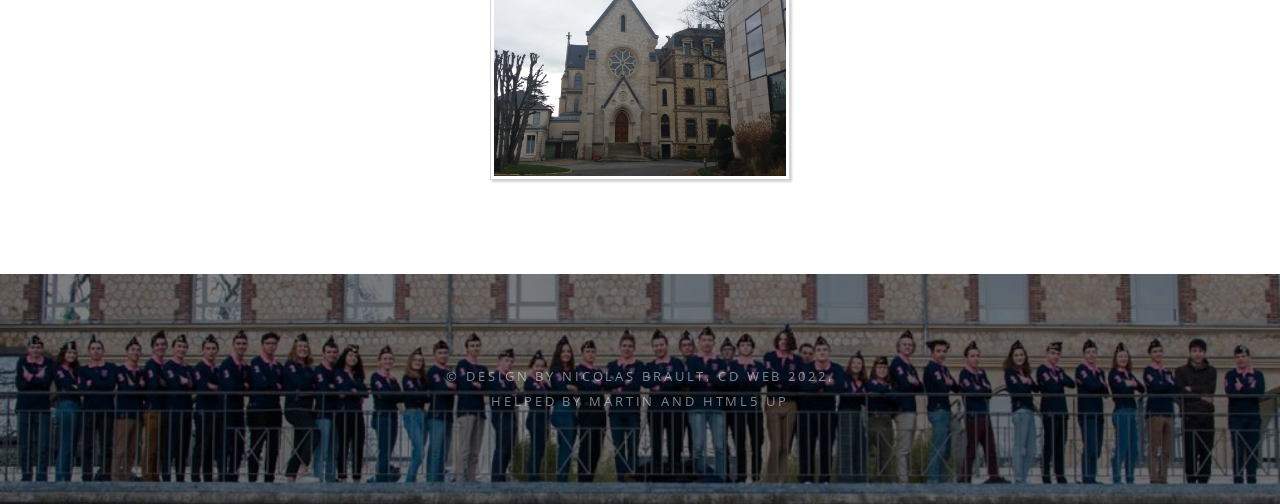
==== commit 32155614: "Photos" ====
--- a/Site P3/ginette.html
+++ b/Site P3/ginette.html
@@ -10,9 +10,9 @@
 		<meta charset="utf-8" />
 		<meta name="viewport" content="width=device-width, initial-scale=1, user-scalable=no" />
 		<link rel="stylesheet" href="assets/css/main.css" />
-		<link rel="stylesheet" href="assets/css/noscript.css" />
 		<link rel="stylesheet" href="assets/css/plus-ou-moins.css" />
 		<link rel="icon" type="image/png" href="images\logo.png">
+		<noscript><link rel="stylesheet" href="assets/css/noscript.css" /></noscript>
 	</head>
 	<body class="landing is-preload">
 
@@ -22,27 +22,24 @@
 		<!-- Page Wrapper -->
 		<div id="page-wrapper">
 
-		<!-- Wrapper -->
-			<div id="wrapper">
 
 				<!-- Header -->
-					<header id="header">
-						<div class="logo">
-							<span class="icon fa-gem"></span>
-						</div>
-						<div class="content">
-							<div class="inner">
-								<h1>La pougne</h1>
-								<p><italic>16h de pougne par jour tu ne dépasseras !</italic></p>
-							</div>
-						</div>
-						<nav>
+					<header id="header" class="alt">
+						<h1><a href="index.html">Piston 3</a></h1>
+						<nav id="nav">
 							<ul>
-								<li><a href="#intro">Journée type</a></li>
-								<li><a href="#work">L'esprit-co</a></li>
-								<li><a href="#about">Les Pistonnes</a></li>
-								<li><a href="#contact">Contact</a></li>
-								<li><a href="#elements">Elements</a></li>
+								<li class="special">
+									<a href="#menu" class="menuToggle"><span>Menu</span></a>
+									<div id="menu">
+										<ul>
+											<li><a href="index.html">Accueil</a></li>
+											<li><a href="ginette.html">Ginette</a></li>
+											<li><a href="piston3.html">La Piston 3</a></li>
+											<li><a href="pougne.html">La Pougne</a></li>
+											<li><a href="photos.html">Photos</a></li>
+										</ul>
+									</div>
+								</li>
 							</ul>
 						</nav>
 					</header>
@@ -64,7 +61,7 @@
 						</header>
 						<section class="wrapper style5">
 							<div class="inner">
-<center><font size="5px"><p>Cher visiteur, bonjour,<br>
+                                <center><font size="5px"><p>Cher visiteur, bonjour,<br>
 tu te demandes sûrement à quoi ressemble la vie à Ginette.<br>
 Il est malheureusement impossible d'en donner une description exhaustive tellement celle-ci est intense.<br>
 En voici donc (comme dirait le prof de Maths) une "approche informelle".</p></font></center>
@@ -118,8 +115,24 @@
 									Le jeudi est finalement le jour privilégié pour aller à ton <a href="#act-soc">AS </a> et faire de la musique. <br>
 									
 									Petite particularité en Piston 3, le jeudi est également le jour du dard mais ça : Tu verras… </p>
-									
-									<hr>
+                                
+									<div class="grid">
+                                    
+										<figure class="card">
+											<img src="images/ginette/Victoire.jpg" alt="La meilleur équipe de basket">
+											<figcaption class="overlay">
+												<p>La meilleur équipe de basket</p>
+											</figcaption>
+										</figure>
+										<figure class="card">
+											<img src="images/ginette/TeamVolley.jpg" alt="Une super équipe de volley">
+											<figcaption class="overlay">
+												<p>Une super équipe de volley</p>
+											</figcaption>
+										</figure>
+										
+									</div>
+								<hr />
 
 
 								<h3 id="sport">Le Sport à Ginette</h3>
@@ -131,51 +144,33 @@
 									<div class="grid">
                                     
 										<figure class="card">
-											<img src="images/ginette/SkiSportU.jpg" alt="Ski">
-											<figcaption class="overlay">
-												<p>Un terrain d’honneur qui sert pour le foot et pour le rugby </p>
-											</figcaption>
-										</figure>
-										<figure class="card">
-											<img src="images/ginette/InterclasseVolleyU.jpg" alt="Volley">
-											<figcaption class="overlay">
-												<p>Bientôt deux gymnases pour pratiquer le volley, le badminton, le tennis de table, le handball, le basketball, le futsal</p>
-											</figcaption>
-										</figure>
-										<figure class="card">
-											<img src="images/ginette/TennisU.jpg" alt="Tennis">
-											<figcaption class="overlay">
-												<p>Une salle de musculation-fitness bien équipée </p>
-											</figcaption>
-										</figure>
-										<figure class="card">
-											<img src="images/ginette/TennisU.jpg" alt="Tennis">
-											<figcaption class="overlay">
-												<p>Bientôt également deux petits terrains de football</p>
-											</figcaption>
-										</figure>
-										<figure class="card">
-											<img src="images/ginette/TennisU.jpg" alt="Tennis">
-											<figcaption class="overlay">
-												<p>3 terrains de tennis extérieurs en quick </p>
-											</figcaption>
-										</figure>
-										<figure class="card">
-											<img src="images/ginette/TennisU.jpg" alt="Tennis">
-											<figcaption class="overlay">
-												<p>Deux terrains de beach-volley </p>
-											</figcaption>
-										</figure>
-										<figure class="card">
-											<img src="images/ginette/TennisU.jpg" alt="Tennis">
+											<img src="images/ginette/Terrain.jpg" alt="Un terrain d’honneur qui sert pour le foot et pour le rugby">
+											<figcaption class="overlay">
+												<p>Un terrain d’honneur qui sert pour le foot et pour le rugby</p>
+											</figcaption>
+										</figure>
+										<figure class="card">
+											<img src="images/ginette/Beach.jpg" alt="Deux terrains de beach-volley">
+											<figcaption class="overlay">
+												<p>Deux terrains de beach-volley</p>
+											</figcaption>
+										</figure>
+										<figure class="card">
+											<img src="images/ginette/Tennis.jpg" alt="3 terrains de tennis extérieurs en quick">
+											<figcaption class="overlay">
+												<p>3 terrains de tennis extérieurs en quick</p>
+											</figcaption>
+										</figure>
+										<figure class="card">
+											<img src="images/ginette/petanque.jpg" alt="Tennis">
+											<figcaption class="overlay">
+												<p>Un terrain de pétanque ;)</p>
+											</figcaption>
+										</figure>
+										<figure class="card">
+											<img src="images/ginette/cours.jpg" alt="Tennis">
 											<figcaption class="overlay">
 												<p>Un grand parc pour les amateurs de footing</p>
-											</figcaption>
-										</figure>
-										<figure class="card">
-											<img src="images/ginette/TennisU.jpg" alt="Tennis">
-											<figcaption class="overlay">
-												<p>Un terrain de pétanque ;)</p>
 											</figcaption>
 										</figure>
 										
@@ -206,6 +201,7 @@
 								<h3>Les activités culturelles</h3>
 								<p>Les activités culturelles sont des opportunités d'étendre sa culture ou de se détendre tout simplement!
 									Nous avons droit à tout type d'activités : 
+                                </p>
 									<ul>
 										<li>Les conférences (pour le concours général de théologie ou bien d'intervenants badass, 
 											du type General de Villiers)
@@ -217,9 +213,8 @@
 										<li>La musique avec un orchestre symphonique le mercredi midi et de nombreuses 
 											salles de musique avec des pianos, et une acoustique d’enfer ! </li>
 									</ul>
-									</p>
-
-									<hr>
+
+								<hr />
 
 									<h3>La spiritualité de la Bj</h3>
 									<p>Ginette est souvent surnommée la BJ, mais savez-vous pourquoi ? Simplement pour Boîte à Jésuite. 
@@ -232,6 +227,17 @@
 										Des veillées d’adoration ou de « prière Taizé » sont également programmées chaque mercredi soir. 
 										D’autres évènements plus ponctuels sont aussi organisés comme les messes de rentrée, de Noël… ou encore le « mythique ... (suspens) » 
 										Pour assurer la préparation et le bon fonctionnement de ces moments de spiritualité (mais pas que), les CD Lit et les Aumôniers veillent au grain. </p>
+                            
+                                <div class="grid">
+                                    
+                                    <figure class="card">
+                                        <img src="images/piston3/GrdeChapelleU.jpg" alt="Notre magnifique chapelle">
+                                        <figcaption class="overlay">
+                                            <p>Notre magnifique chapelle</p>
+                                        </figcaption>
+                                    </figure>
+
+                                </div>
 							</div>
 						</section>
 					</article>
@@ -244,19 +250,18 @@
 					</footer>
 
 			</div>
-			</div>
 
 		<!-- BG -->
 			<div id="bg"></div>
 
 		<!-- Scripts -->
 			<script src="assets/js/jquery.min.js"></script>
+			<script src="assets/js/jquery.scrollex.min.js"></script>
+			<script src="assets/js/jquery.scrolly.min.js"></script>
 			<script src="assets/js/browser.min.js"></script>
 			<script src="assets/js/breakpoints.min.js"></script>
 			<script src="assets/js/util.js"></script>
-			<script src="assets/js/pougne.js"></script>
 			<script src="assets/js/main.js"></script>
-			<script src="assets/js/fleche.js"></script>
 			<script src="assets/js/plusoumoins.js"></script>
 
 	</body>
